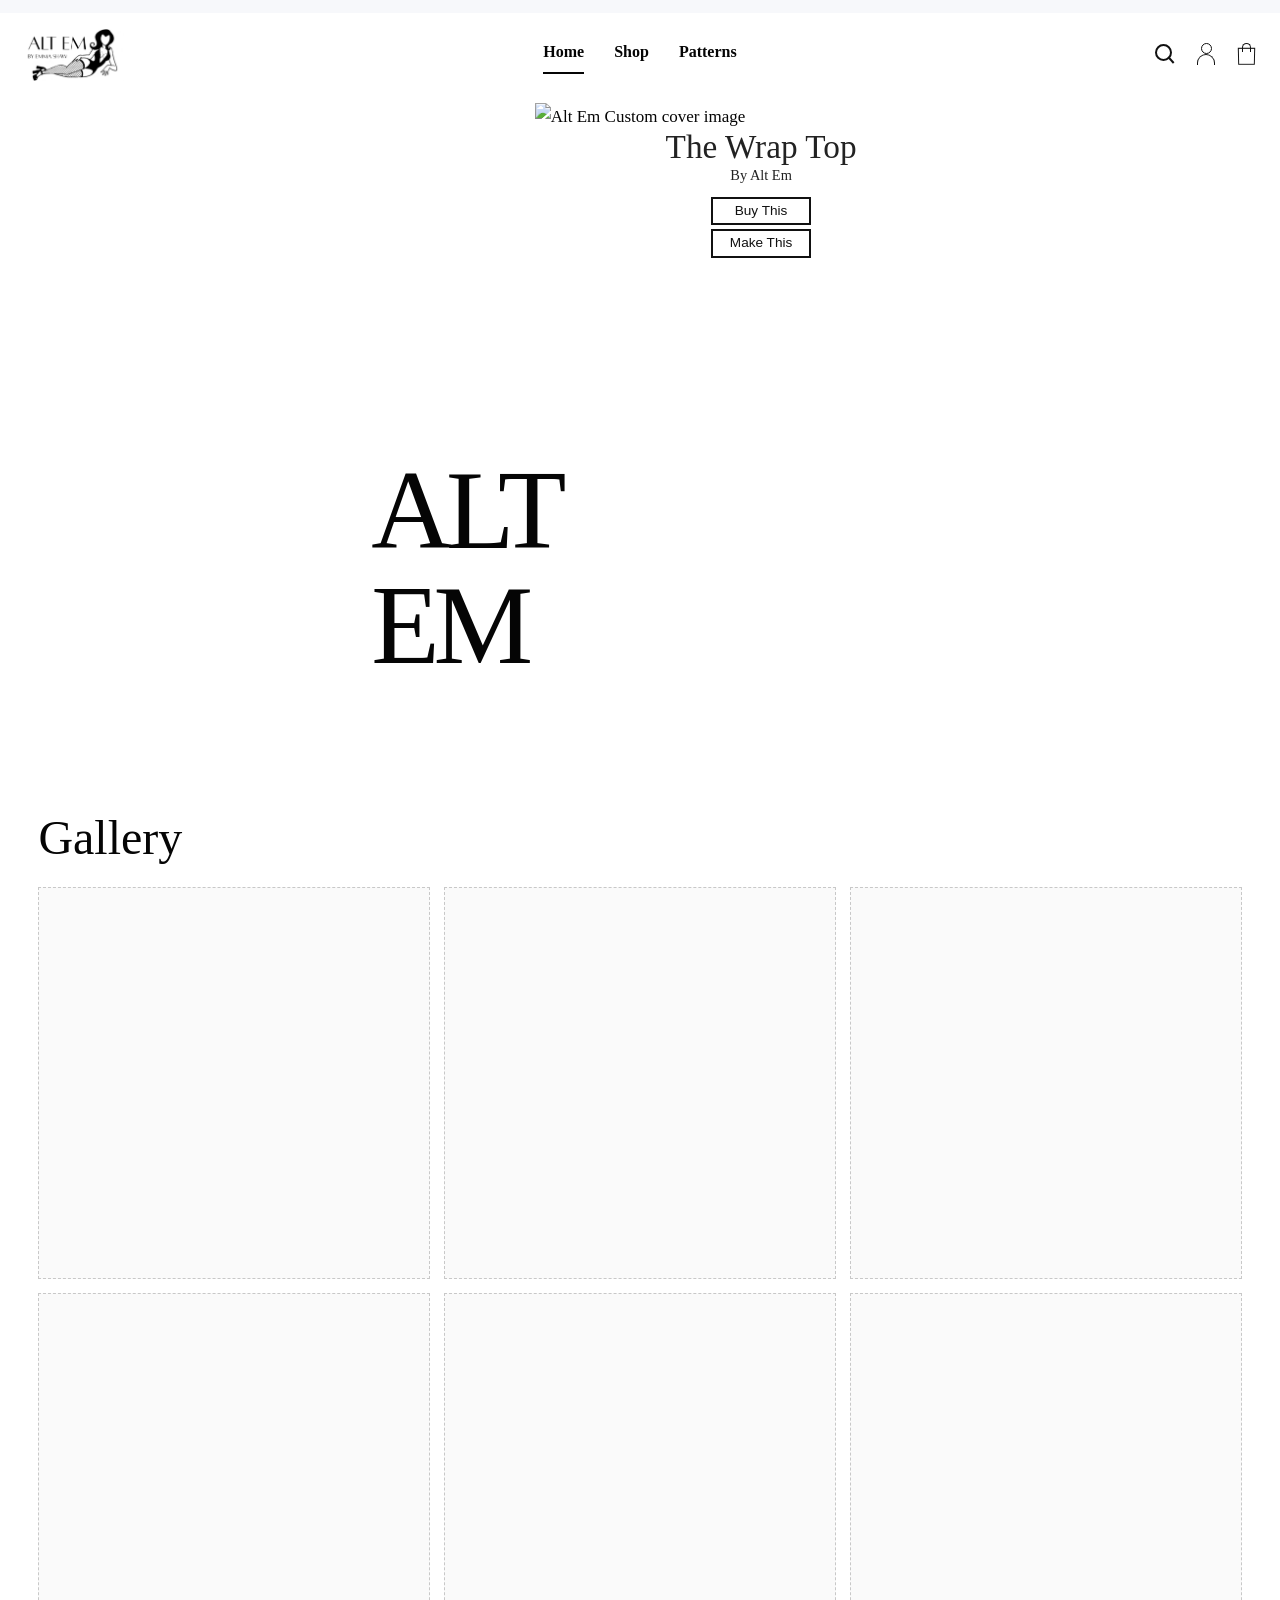
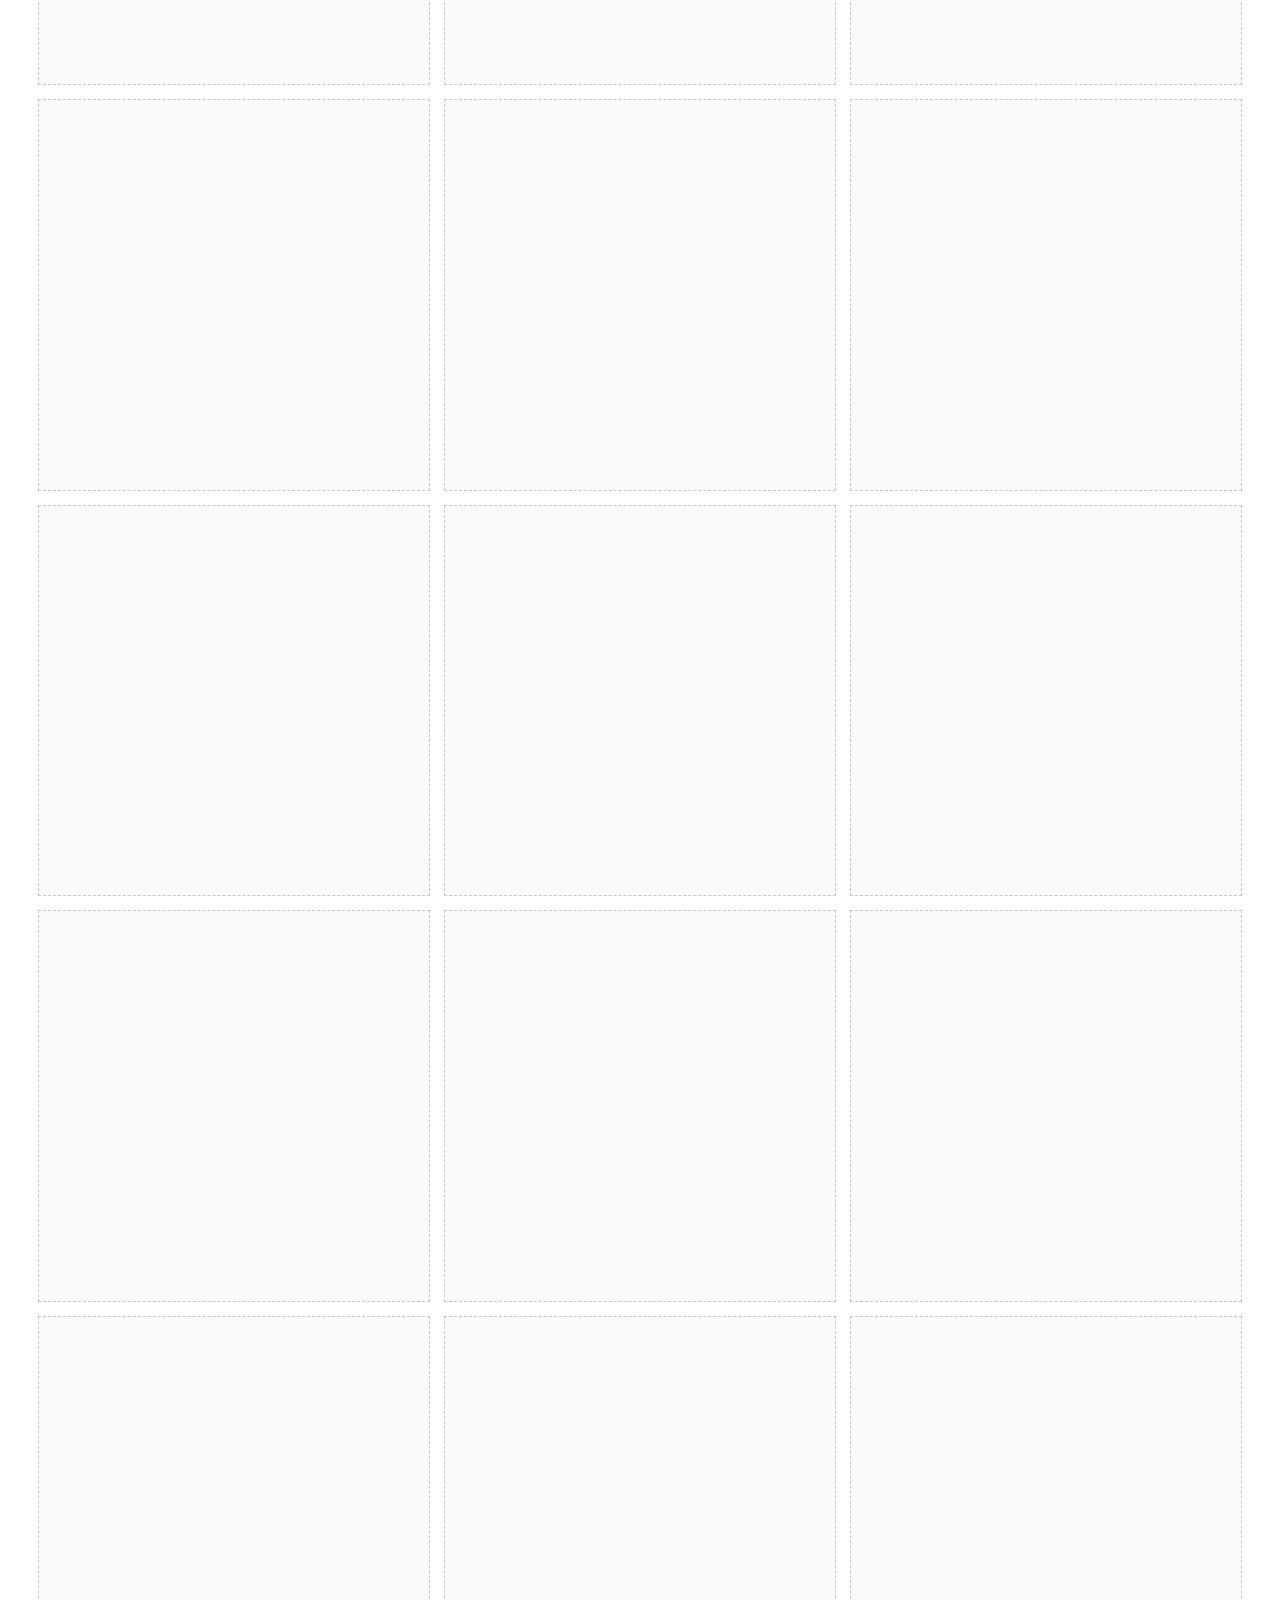
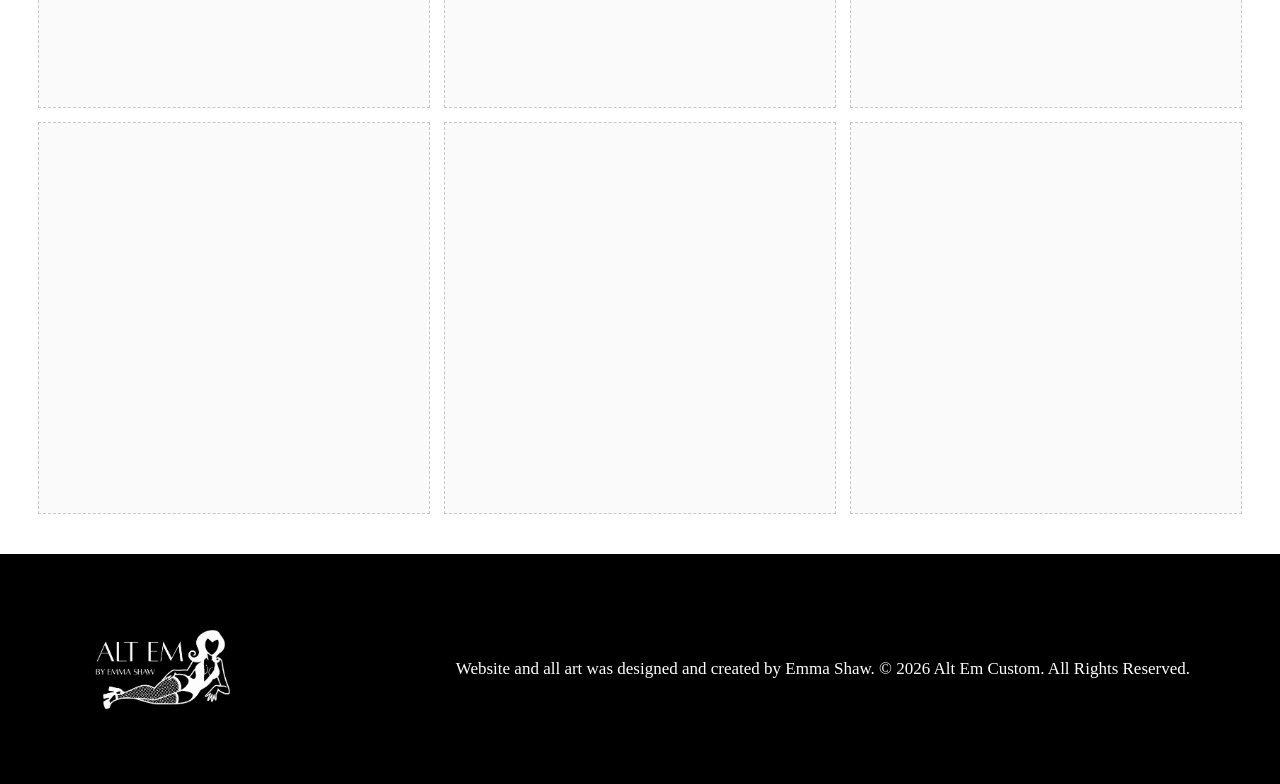
==== index.html @ bafa5376 "Refresh homepage stylesheet cache" ====
<!DOCTYPE html>
<html lang="en">
<head>
    <meta charset="utf-8">
    <meta name="viewport" content="width=device-width, initial-scale=1">
    <meta name="description" content="Alt Em Custom — leather, lace, and everything retro.">
  <link rel="icon" type="image/png" href="/logo.png">
    <link rel="stylesheet" href="styles.css?v=5">
    <title>Alt Em Custom | Home</title>
</head>
<body class="home-page">
<header class="home-header">
    <a class="home-brand" href="index.html" aria-label="Alt Em Custom home">
        <img src="LayLogoTB.jpg" alt="Alt Em Custom logo">
    </a>
    <nav class="home-nav" aria-label="Main navigation">
        <a href="index.html" aria-current="page">Home</a>
        <a href="shop.html">Shop</a>
        <a href="patterns.html">Patterns</a>
    </nav>
    <div class="home-header-icons">
        <span class="header-icon header-search" aria-hidden="true"></span>
        <span class="header-icon header-account" aria-hidden="true"></span>
        <button class="header-icon header-bag cart-open" type="button" data-cart-open aria-label="Open shopping cart">
            <span class="cart-count" data-cart-count hidden>0</span>
        </button>
    </div>
</header>

<main>
    <section class="home-hero" aria-label="Alt Em Custom">
        <h1 class="home-hero-title">ALT<br>EM</h1>
        <div class="home-walker">
            <img src="cover2.png" alt="Alt Em Custom cover image">
        </div>
        <div class="home-feature-callout">
            <h2>The Wrap Top</h2>
            <p>By Alt Em</p>
            <div class="home-feature-actions">
                <a href="shop.html">Buy This</a>
                <a href="patterns.html">Make This</a>
            </div>
        </div>
    </section>

    <div class="home-scroll-mark" aria-hidden="true"><span></span></div>

    <section class="gallery-section" aria-label="Gallery">
        <h2>Gallery</h2>
        <div class="gallery-grid">
            <div class="gallery-slot" aria-label="Gallery image slot 1"></div>
            <div class="gallery-slot" aria-label="Gallery image slot 2"></div>
            <div class="gallery-slot" aria-label="Gallery image slot 3"></div>
            <div class="gallery-slot" aria-label="Gallery image slot 4"></div>
            <div class="gallery-slot" aria-label="Gallery image slot 5"></div>
            <div class="gallery-slot" aria-label="Gallery image slot 6"></div>
            <div class="gallery-slot" aria-label="Gallery image slot 7"></div>
            <div class="gallery-slot" aria-label="Gallery image slot 8"></div>
            <div class="gallery-slot" aria-label="Gallery image slot 9"></div>
            <div class="gallery-slot" aria-label="Gallery image slot 10"></div>
            <div class="gallery-slot" aria-label="Gallery image slot 11"></div>
            <div class="gallery-slot" aria-label="Gallery image slot 12"></div>
            <div class="gallery-slot" aria-label="Gallery image slot 13"></div>
            <div class="gallery-slot" aria-label="Gallery image slot 14"></div>
            <div class="gallery-slot" aria-label="Gallery image slot 15"></div>
            <div class="gallery-slot" aria-label="Gallery image slot 16"></div>
            <div class="gallery-slot" aria-label="Gallery image slot 17"></div>
            <div class="gallery-slot" aria-label="Gallery image slot 18"></div>
            <div class="gallery-slot" aria-label="Gallery image slot 19"></div>
            <div class="gallery-slot" aria-label="Gallery image slot 20"></div>
            <div class="gallery-slot" aria-label="Gallery image slot 21"></div>
        </div>
    </section>
</main>

<footer class="site-footer noir">
    <div class="wrap">
        <img src="LayLogoWhite.png" alt="Alt Em Custom logo">
        <p>Website and all art was designed and created by Emma Shaw. © 2026 Alt Em Custom. All Rights Reserved.</p>
    </div>
</footer>

<div class="cart-overlay" data-cart-overlay hidden></div>
<aside class="cart-drawer" data-cart-drawer hidden role="dialog" aria-modal="true" aria-labelledby="cart-title">
  <div class="cart-drawer-head">
    <h2 id="cart-title">Your bag</h2>
    <button class="cart-close" type="button" data-cart-close aria-label="Close shopping cart">×</button>
  </div>
  <div class="cart-items" data-cart-items><p class="cart-empty">Your bag is empty.</p></div>
  <div class="cart-summary">
    <div class="cart-total-row"><strong>Subtotal</strong><strong data-cart-total>$0.00</strong></div>
    <p>Shipping and any applicable taxes are calculated securely at checkout.</p>
    <button class="btn cart-checkout" type="button" data-checkout disabled>Checkout securely</button>
    <p class="cart-feedback" data-cart-feedback role="status"></p>
  </div>
</aside>
<script src="store.js" defer></script>
</body>
</html>
---- styles.css ----
:root {
    --ink: #000;
    --paper: #fff;
    --smoke: #efefef;
    --ash: #555;
    --script: Georgia, "Times New Roman", serif;
    --body: Georgia, "Times New Roman", serif;
    --dots: radial-gradient(circle, #000 3.5px, transparent 4px);
}

* { box-sizing: border-box; }
html { scroll-behavior: smooth; }
body {
    margin: 0;
    font-family: var(--body);
    font-size: 1.0625rem;
    line-height: 1.6;
    color: var(--ink);
    background: var(--paper);
}
img { max-width: 100%; display: block; }
a { color: inherit; }
:focus-visible { outline: 3px dashed var(--ink); outline-offset: 3px; }
.noir :focus-visible { outline-color: var(--paper); }
.wrap { width: min(1100px, 92%); margin-inline: auto; }

/* Shared site styles */
.site-header { border-bottom: 3px solid var(--ink); background: var(--paper); position: relative; z-index: 5; }
.site-header .wrap { display: flex; flex-wrap: wrap; align-items: center; justify-content: space-between; gap: .5rem 2rem; padding: .35rem 0; }
.brand { display: inline-flex; align-items: center; line-height: 0; }
.brand img { width: 64px; height: 64px; max-height: 64px; object-fit: contain; }
.nav { display: flex; flex-wrap: wrap; gap: .4rem 1.8rem; font-weight: 600; }
.nav a { text-decoration: none; padding-bottom: 2px; border-bottom: 3px solid transparent; }
.nav a:hover, .nav a[aria-current="page"] { border-bottom-color: var(--ink); }
.dots { height: 46px; background-image: var(--dots); background-size: 23px 23px; border-block: 3px solid var(--ink); }
h1, h2 { font-family: var(--script); font-weight: 400; line-height: 1.05; margin: 0 0 .5rem; }
h1 { font-size: clamp(3.2rem, 9vw, 6.2rem); }
h2 { font-size: clamp(2.4rem, 6vw, 3.6rem); }
h3 { font-size: 1.15rem; margin: 0 0 .25rem; }
.eyebrow { text-transform: uppercase; letter-spacing: .18em; font-size: .78rem; font-weight: 700; }
.lede { font-size: 1.2rem; max-width: 38rem; }
.btn { display: inline-block; padding: .75rem 1.5rem; border: 3px solid var(--ink); background: var(--ink); color: var(--paper); font: 700 1rem var(--body); text-decoration: none; cursor: pointer; box-shadow: 5px 5px 0 #aaa; transition: transform .1s, box-shadow .1s; }
.btn:hover { transform: translate(3px, 3px); box-shadow: 2px 2px 0 #aaa; }
.btn.alt { background: var(--paper); color: var(--ink); box-shadow: 5px 5px 0 var(--ink); }
.actions { display: flex; flex-wrap: wrap; gap: 1rem 1.4rem; margin-top: 1.5rem; }

/* Other-page hero */
.hero { overflow: hidden; }
.hero > .wrap { width: min(1380px, 96%); display: grid; grid-template-columns: .82fr 1.18fr; gap: clamp(2rem, 4vw, 4.5rem); align-items: center; min-height: 420px; padding: .75rem 0 1.25rem; }
.hero-copy { max-width: 520px; opacity: 0; visibility: hidden; animation: hero-copy-reveal .75s ease-out 3.15s both; }
.hero h1 { font-size: clamp(2.7rem, 4.2vw, 3.9rem); line-height: 1.08; }
.hero .lede { font-size: 1.08rem; max-width: 30rem; margin: .8rem 0 0; }
.flight-scene { position: relative; min-width: 0; isolation: isolate; }
.hero .hero-plane { display: block; position: relative; z-index: 2; width: 100%; max-width: 900px; max-height: 570px; height: auto; object-fit: contain; margin-inline: auto; transform: translateX(calc(-110vw - 100%)) translateY(-28px) rotate(-6deg); animation: bomber-flight-and-landing 2.9s cubic-bezier(.2,.78,.24,1) .15s both; will-change: transform; }
.cloud { position: absolute; z-index: 3; width: clamp(72px,13vw,150px); fill: var(--paper); stroke: var(--ink); stroke-width: 4; stroke-linecap: round; stroke-linejoin: round; opacity: 1; animation: cloud-fly-away 2.9s ease-in .15s both; will-change: transform,opacity; }
.cloud-one { top: 12%; left: 5%; animation-delay: .1s; }
.cloud-two { top: 53%; right: 0; animation-delay: .25s; }
@keyframes bomber-flight-and-landing {
    0% { transform: translateX(calc(-110vw - 100%)) translateY(-28px) rotate(-6deg); }
    68% { transform: translateX(14px) translateY(5px) rotate(1.2deg); }
    86% { transform: translateX(-7px) translateY(-2px) rotate(-.5deg); }
    100% { transform: translateX(0) translateY(0) rotate(0); }
}
@keyframes cloud-fly-away {
    0%,42% { opacity: 1; transform: translate(0,0); }
    72% { opacity: .9; transform: translate(42px,-16px); }
    100% { opacity: 0; transform: translate(160px,-75px); }
}
@keyframes hero-copy-reveal {
    0% { opacity: 0; visibility: hidden; transform: translateY(18px); }
    1% { visibility: visible; }
    100% { opacity: 1; visibility: visible; transform: translateY(0); }
}
section { padding: 3.5rem 0; }
.section-head { margin-bottom: 2rem; }
.section-head p { margin: 0; color: var(--ash); }
.feature-grid, .grid { display: grid; grid-template-columns: repeat(auto-fit,minmax(250px,1fr)); gap: 2.2rem; }
.feature-card, .card { border: 3px solid var(--ink); background: var(--paper); box-shadow: 7px 7px 0 var(--ink); padding: 1.5rem; text-decoration: none; }
.feature-card { min-height: 200px; }
.feature-card h3 { font: 2.5rem var(--script); margin: .5rem 0; }
.feature-card p, .card p, .portfolio-feature p, .portfolio-note p { color: var(--ash); }
.page-intro { padding: 3.5rem 0 2.5rem; }
.product-placeholder { aspect-ratio: 3/4; display: grid; place-items: center; background: radial-gradient(circle,#000 3px,transparent 3.5px) 0 0/24px 24px,#f7f7f7; font: 2rem var(--script); border-bottom: 3px solid var(--ink); }
.card { padding: 0; display: flex; flex-direction: column; }
.card-body { padding: 1rem; display: flex; flex-direction: column; gap: .5rem; flex: 1; }
.price { font-weight: 700; font-size: 1.2rem; }
.coming-soon { font-size: .85rem; text-transform: uppercase; letter-spacing: .12em; font-weight: 700; }
.portfolio-feature { display: grid; grid-template-columns: 1fr 1fr; gap: 3rem; align-items: center; }
.portfolio-feature img { width: 100%; max-height: 440px; object-fit: contain; border: 3px solid; padding: 1rem; }
.portfolio-note { text-align: center; margin: 4rem auto 0; padding: 2rem; border: 3px solid; max-width: 760px; }
.noir { background: var(--ink); color: var(--paper); }
.cta { text-align: center; }
.site-footer { padding: 2.5rem 0; border: 0; border-top: 0; }
.site-footer .wrap { display: flex; flex-wrap: wrap; align-items: center; justify-content: space-between; gap: 1.5rem; }
.site-footer img { width: 150px; height: 150px; object-fit: contain; background: transparent; border: 0; }

/* Homepage and shared navigation */
.home-page { background: #f7f8fb; color: #050505; font-family: Georgia,"Times New Roman",serif; overflow-x: hidden; }
.home-header { position: absolute; z-index: 10; top: 13px; left: 0; right: 0; min-height: 74px; padding: 12px 24px; display: grid; grid-template-columns: 1fr auto 1fr; align-items: center; background: #fff; border: 0; }
.home-brand { display: inline-flex; align-items: center; justify-self: start; line-height: 0; }
.home-brand img { width: 100px; height: 58px; object-fit: contain; }
.home-nav { display: flex; align-items: center; justify-content: center; gap: 30px; font-family: var(--body); font-size: 1rem; font-weight: 600; }
.home-nav a { color: #050505; text-decoration: none; padding: 5px 0 7px; border-bottom: 2px solid transparent; }
.home-nav a:hover, .home-nav a[aria-current="page"] { border-bottom-color: #050505; }
.home-header-icons { justify-self: end; display: flex; align-items: center; gap: 22px; }
.header-icon { position: relative; display: block; width: 19px; height: 22px; }
.header-search::before { content: ""; position: absolute; width: 13px; height: 13px; border: 2px solid #111; border-radius: 50%; top: 1px; left: 0; }
.header-search::after { content: ""; position: absolute; width: 8px; height: 2px; background: #111; transform: rotate(48deg); top: 16px; left: 12px; }
.header-account::before { content: ""; position: absolute; width: 9px; height: 9px; border: 1.8px solid #111; border-radius: 50%; top: 0; left: 5px; }
.header-account::after { content: ""; position: absolute; width: 16px; height: 10px; border: 1.8px solid #111; border-bottom: 0; border-radius: 10px 10px 0 0; bottom: 0; left: 1px; }
.header-bag::before { content: ""; position: absolute; width: 15px; height: 15px; border: 1.8px solid #111; bottom: 0; left: 1px; transform: perspective(30px) rotateX(-5deg); }
.header-bag::after { content: ""; position: absolute; width: 7px; height: 8px; border: 1.8px solid #111; border-bottom: 0; border-radius: 7px 7px 0 0; top: 0; left: 5px; }

.inner-page .home-header { position: relative; top: auto; left: auto; right: auto; margin: 13px 18px 0; border: 0; }
.home-hero { position: relative; width: 100%; min-height: min(760px,calc(100vh - 20px)); margin: 13px 0 0; overflow: hidden; background: #fff; border: 0; display: flex; align-items: flex-end; }
.home-hero-title { position: absolute; z-index: 2; left: 29%; bottom: 12%; margin: 0; font-family: Georgia,"Times New Roman",serif; font-size: clamp(4.5rem,10vw,7rem); font-weight: 400; line-height: 1.02; letter-spacing: -.055em; }
.home-walker { position: absolute; inset: 76px 0 0; display: flex; justify-content: center; align-items: flex-end; pointer-events: none; }
.home-walker img { display: block; width: auto; height: 98%; max-width: 58%; max-height: 700px; object-fit: contain; object-position: center bottom; }
.home-scroll-mark { display: none; }

.featured-product { position: relative; width: 100%; min-height: 82vh; margin: 0 0 28px; padding: 12px 10px 24px; overflow: hidden; background: #fff; border: 0; }
.featured-product h2 { position: relative; z-index: 2; margin: 0; font-family: Georgia,"Times New Roman",serif; font-size: 1.55rem; font-style: italic; font-weight: 400; line-height: 1.3; }
.coat-stage { position: relative; width: min(1100px,94%); height: clamp(520px,68vh,720px); margin: -2px auto 0; }
.featured-coat { position: absolute; top: 0; left: 50%; height: 100%; width: 58%; transform: translateX(-50%); object-fit: contain; object-position: center top; }
.coat-callout { position: absolute; display: flex; align-items: center; gap: 9px; z-index: 2; font-size: .95rem; white-space: nowrap; }
.coat-callout i { display: block; height: 3px; width: 55px; background: #050505; }
.callout-fur { top: 14%; left: 27%; }
.callout-wool { top: 41%; right: 18%; }
.callout-handmade { top: 72%; left: 27%; }
.coat-actions { position: absolute; right: 20%; bottom: 20%; display: flex; flex-direction: column; gap: 7px; }
.coat-actions a { min-width: 114px; padding: 5px 13px; border: 1px solid #111; color: #111; background: #fff; text-align: center; text-decoration: none; font-size: 1rem; }
.coat-actions a:hover { color: #fff; background: #111; }
.home-page .site-footer img { object-fit: contain; }

@media (max-width: 760px) {
    .hero > .wrap { width: min(760px,92%); grid-template-columns: 1fr; min-height: 0; gap: 1rem; padding: 1.75rem 0 2.25rem; }
    .flight-scene { grid-column: 1; grid-row: 1; min-height: 280px; }
    .hero .hero-plane { max-width: 560px; max-height: 410px; }
    .hero-copy { grid-column: 1; grid-row: 2; max-width: 560px; margin-inline: auto; text-align: center; }
    .hero .actions { justify-content: center; }
    .cloud-one { top: 4%; left: 0; }
    .cloud-two { top: 55%; right: 0; }
    .portfolio-feature { grid-template-columns: 1fr; }
    .nav { gap: 1rem; }
    .site-header .wrap { gap: .8rem; }
    section { padding: 2.5rem 0; }
}
@media (max-width: 700px) {
    .home-header { left: 8px; right: 8px; top: 8px; padding: 8px 10px; grid-template-columns: auto 1fr; gap: 10px; }
    .home-brand img { width: 72px; height: 48px; }
    .home-nav { justify-content: flex-end; gap: 13px; font-size: .85rem; }
    .home-header-icons { display: none; }
    .home-hero { width: calc(100% - 16px); min-height: 650px; margin: 8px 8px 0; }
    .home-hero-title { left: 16%; bottom: 9%; font-size: clamp(4rem,17vw,6rem); }
    .home-walker { inset: 82px 0 0; justify-content: flex-end; }
    .home-walker img { height: 86%; max-width: 82%; }
    .featured-product { width: calc(100% - 16px); min-height: 520px; margin: 0 8px 18px; }
    .coat-stage { width: 100%; height: 440px; margin-top: 12px; }
    .featured-coat { width: 62%; height: 78%; top: 8%; }
    .coat-callout { gap: 5px; font-size: .72rem; }
    .coat-callout i { width: 22px; }
    .callout-fur { left: 20%; top: 13%; }
    .callout-wool { right: 20%; top: 43%; }
    .callout-handmade { left: 20%; top: 72%; }
    .coat-actions { right: 2%; bottom: 5%; }
}
@media (prefers-reduced-motion: reduce) {
    .btn { transition: none; }
    html, .home-page { scroll-behavior: auto; }
}


/* Shopping cart and checkout */
[hidden] { display: none !important; }
.header-bag { border: 0; padding: 0; margin: 0; background: transparent; cursor: pointer; }
.header-bag:focus-visible { outline: 2px dashed #111; outline-offset: 5px; }
.cart-count { position: absolute; top: -8px; right: -12px; min-width: 17px; height: 17px; padding: 0 4px; display: grid; place-items: center; border-radius: 999px; background: #111; color: #fff; font: 700 10px Arial,sans-serif; line-height: 1; }
.store-notice { margin: 0 0 1.5rem; padding: .9rem 1rem; border: 1px solid #c9c9c9; background: #f7f7f7; font-size: .95rem; }
.store-card .card-body { align-items: flex-start; }
.store-kind { margin: 0; text-transform: uppercase; font-size: .72rem; letter-spacing: .14em; font-weight: 700; }
.store-card .store-coming { display: block; margin-top: .25rem; }
.store-card .store-add { margin-top: .4rem; }
.store-card .store-add:disabled { opacity: .55; cursor: not-allowed; box-shadow: none; transform: none; }
.store-price-pending { color: #666; font-size: 1rem; }
.store-empty { grid-column: 1 / -1; padding: 2rem; border: 1px dashed #999; text-align: center; }
.cart-overlay { position: fixed; inset: 0; z-index: 1000; background: rgba(0,0,0,.45); }
.cart-drawer { position: fixed; z-index: 1001; top: 0; right: 0; width: min(460px,100vw); height: 100vh; height: 100dvh; overflow-y: auto; padding: 1.4rem; background: #fff; color: #111; box-shadow: -8px 0 28px rgba(0,0,0,.2); }
.cart-drawer-head { display: flex; align-items: center; justify-content: space-between; gap: 1rem; padding-bottom: .8rem; border-bottom: 1px solid #ddd; }
.cart-drawer-head h2 { margin: 0; font: 700 1.6rem Georgia,"Times New Roman",serif; }
.cart-close { width: 38px; height: 38px; border: 1px solid #111; background: #fff; color: #111; font: 30px/1 Georgia,serif; cursor: pointer; }
.cart-items { padding: 1rem 0; }
.cart-empty { color: #666; }
.cart-item { display: flex; align-items: center; justify-content: space-between; gap: 1rem; padding: 1rem 0; border-bottom: 1px solid #e2e2e2; }
.cart-item-copy { display: grid; gap: .25rem; }
.cart-item-copy span { color: #555; font-size: .9rem; }
.cart-item-controls { display: grid; justify-items: end; gap: .35rem; }
.cart-item-controls input { width: 64px; padding: .4rem; border: 1px solid #999; font: inherit; }
.cart-remove { border: 0; padding: 0; background: none; color: #555; text-decoration: underline; cursor: pointer; font: .85rem var(--body); }
.cart-summary { border-top: 2px solid #111; padding-top: 1rem; }
.cart-total-row { display: flex; justify-content: space-between; gap: 1rem; font-size: 1.1rem; }
.cart-summary > p { color: #666; font-size: .85rem; }
.cart-checkout { width: 100%; box-shadow: none; }
.cart-checkout:disabled { opacity: .45; cursor: not-allowed; }
.cart-feedback { min-height: 1.5em; font-size: .9rem; }
.cart-feedback.is-error { color: #a40000; }
.cart-is-open { overflow: hidden; }
.visually-hidden { position: absolute; width: 1px; height: 1px; padding: 0; margin: -1px; overflow: hidden; clip: rect(0,0,0,0); white-space: nowrap; border: 0; }
.success-page .success-wrap { width: min(760px,92%); margin: 3rem auto; }
.success-page .success-wrap h1 { font-family: Georgia,"Times New Roman",serif; font-size: clamp(2.4rem,6vw,4rem); }
.order-receipt { margin: 1.5rem 0; padding: 1rem; background: #f4f4f4; }
.order-line { display: flex; flex-wrap: wrap; justify-content: space-between; align-items: center; gap: .75rem; padding: .9rem 0; border-bottom: 1px solid #ddd; }
.order-line .btn { font-size: .9rem; padding: .5rem .8rem; }

/* Featured sewing pattern */
.featured-pattern { padding: 3.5rem 0 4.5rem; }
.featured-pattern-layout { display: grid; grid-template-columns: minmax(0,1fr) minmax(0,1fr); gap: clamp(2rem,5vw,4rem); align-items: center; }
.featured-pattern-image { display: block; padding: 1rem; border: 3px solid var(--ink); }
.featured-pattern-image img { width: 100%; height: auto; }
.featured-pattern-copy .eyebrow { margin: 0 0 .8rem; }
.featured-pattern-copy h2 { margin: 0 0 1.5rem; font-family: var(--body); font-size: clamp(2rem,4vw,3.2rem); font-weight: 700; line-height: 1.12; }
.featured-pattern-copy h3 { margin: 1.2rem 0 .5rem; font-family: var(--body); font-size: 1rem; font-weight: 400; color: var(--ash); }
.featured-pattern-copy ul { margin: .5rem 0 1rem; padding-left: 1.5rem; }
.featured-pattern-copy li { margin: .18rem 0; }
.featured-pattern-button { margin-top: .7rem; }
@media (max-width: 760px) {
  .featured-pattern-layout { grid-template-columns: 1fr; gap: 2rem; }
  .featured-pattern-image { max-width: 560px; margin-inline: auto; }
}

.page-intro .lede p { margin: 0 0 1rem; }
.page-intro .lede p:last-child { margin-bottom: 0; }


/* Patterns page intro: text on the left, illustration on the right */
.page-intro-layout {
    display: grid;
    grid-template-columns: minmax(0, 1.2fr) minmax(280px, .8fr);
    align-items: center;
    gap: clamp(2rem, 5vw, 5rem);
}
.page-intro-copy { min-width: 0; }
.page-intro-art {
    display: flex;
    align-items: center;
    justify-content: center;
    min-width: 0;
}
.page-intro-art img {
    display: block;
    width: 100%;
    max-width: 320px;
    max-height: 360px;
    height: auto;
    object-fit: contain;
}
@media (max-width: 760px) {
    .page-intro-layout { grid-template-columns: 1fr; gap: 1.5rem; }
    .page-intro-art img { max-width: 300px; max-height: 340px; }
}


/* Homepage featured Wrap Top callout */
.home-feature-callout {
    position: absolute;
    z-index: 3;
    top: 15%;
    left: 52%;
    width: max-content;
    max-width: 42%;
    text-align: center;
    color: #222;
}
.home-feature-callout h2 {
    margin: 0;
    font-family: Georgia, "Times New Roman", serif;
    font-size: clamp(1.6rem, 2.6vw, 2.4rem);
    font-weight: 400;
    line-height: 1.2;
}
.home-feature-callout p {
    margin: 0 0 .8rem;
    font: .9rem Georgia, "Times New Roman", serif;
}
.home-feature-actions {
    display: flex;
    flex-direction: column;
    align-items: stretch;
    gap: 4px;
    width: 100px;
    margin: 0 auto;
}
.home-feature-actions a {
    display: block;
    padding: 2px 8px;
    border: 2px solid #111;
    background: #fff;
    color: #111;
    text-decoration: none;
    font: .85rem Arial, Helvetica, sans-serif;
    line-height: 1.5;
}
.home-feature-actions a:hover {
    background: #111;
    color: #fff;
}
@media (max-width: 700px) {
    .home-feature-callout {
        top: 12%;
        left: auto;
        right: 4%;
        max-width: 48%;
    }
    .home-feature-callout h2 {
        font-size: clamp(1.15rem, 5vw, 1.6rem);
    }
    .home-feature-callout p {
        font-size: .78rem;
        margin-bottom: .5rem;
    }
    .home-feature-actions { width: 88px; }
    .home-feature-actions a { font-size: .75rem; }
}


/* Homepage gallery: 3 columns by 7 rows of empty image slots */
.gallery-section {
    width: 100%;
    margin: 0;
    padding: 2.5rem 3%;
    background: #fff;
}
.gallery-section > h2 {
    margin: 0 0 1.5rem;
    font-family: Georgia, "Times New Roman", serif;
    font-size: clamp(2rem, 4vw, 3rem);
    font-weight: 400;
}
.gallery-grid {
    display: grid;
    grid-template-columns: repeat(3, minmax(0, 1fr));
    grid-template-rows: repeat(7, minmax(180px, auto));
    gap: 14px;
}
.gallery-slot {
    min-width: 0;
    min-height: 180px;
    aspect-ratio: 1 / 1;
    border: 1px dashed #c8c8c8;
    background: #fafafa;
}
@media (max-width: 700px) {
    .gallery-section { padding: 2rem 8px; }
    .gallery-grid {
        grid-template-columns: repeat(2, minmax(0, 1fr));
        grid-template-rows: auto;
        gap: 9px;
    }
    .gallery-slot { min-height: 130px; }
}
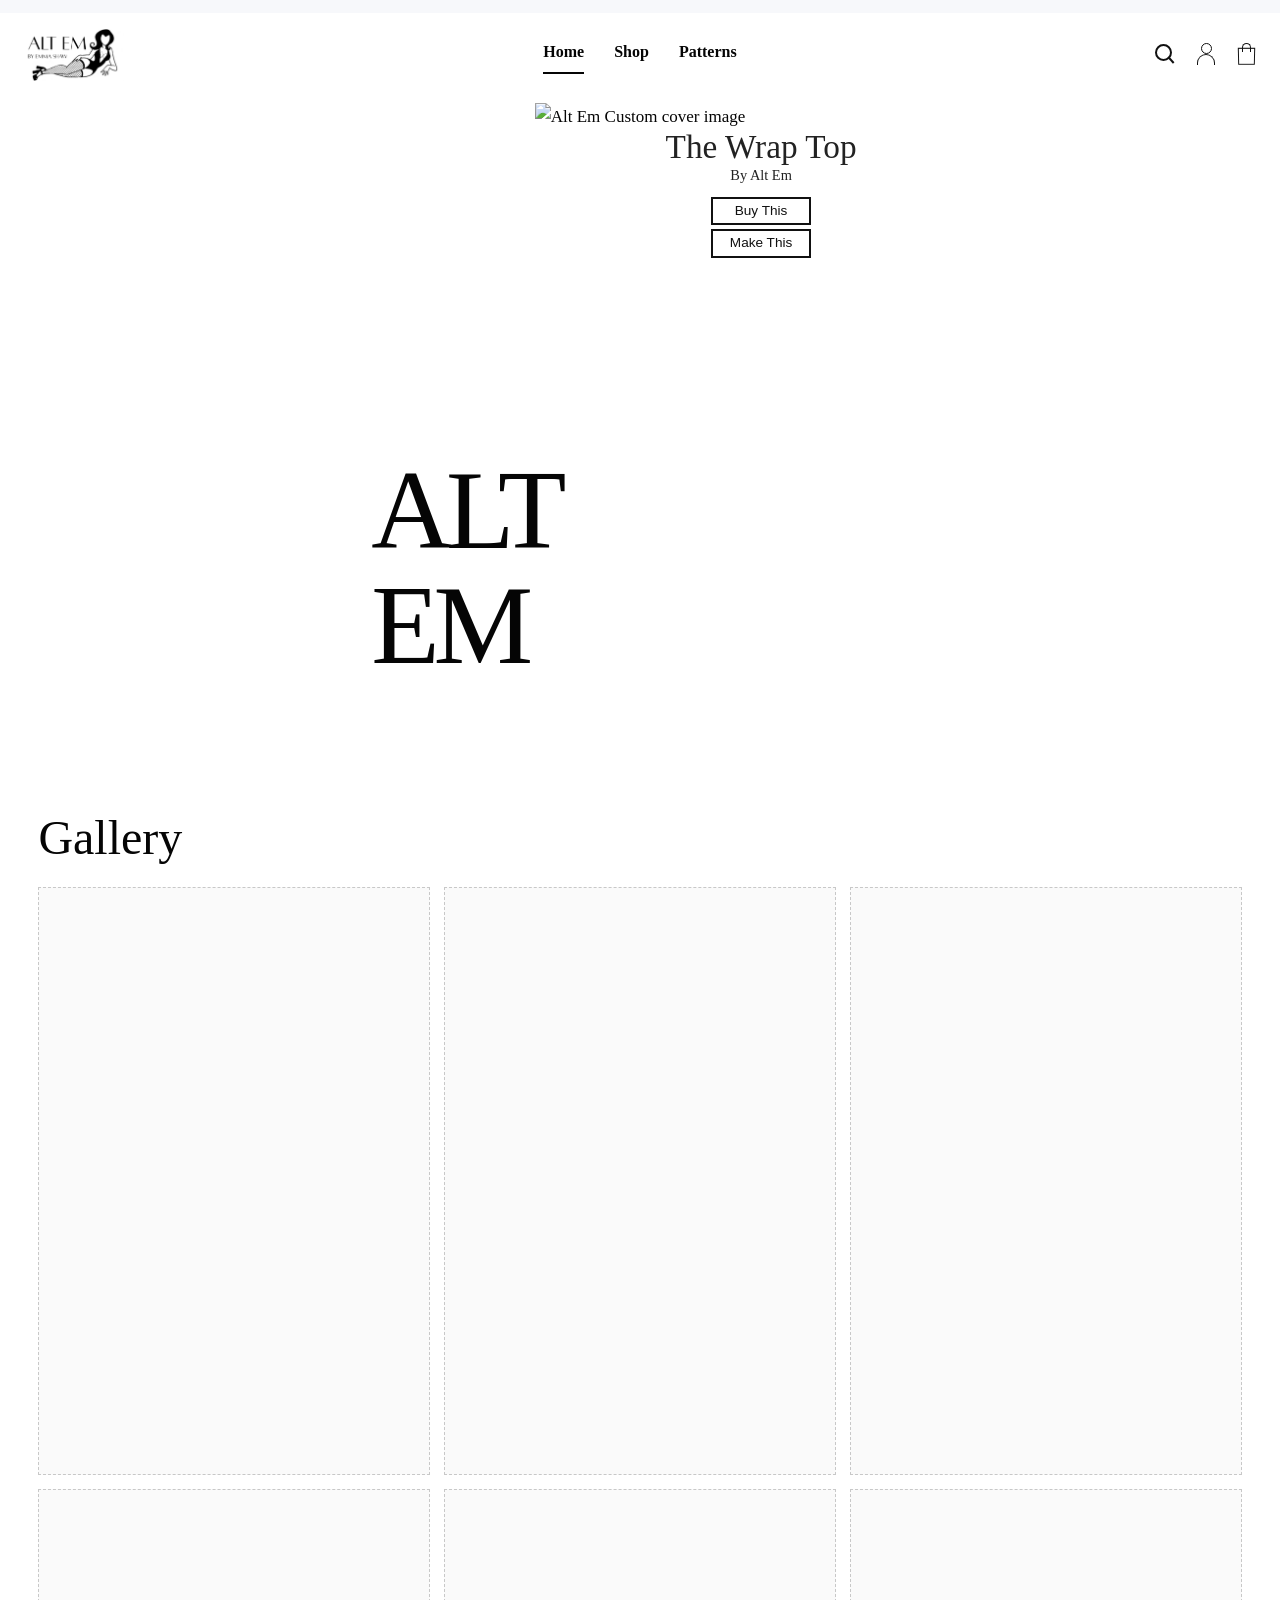
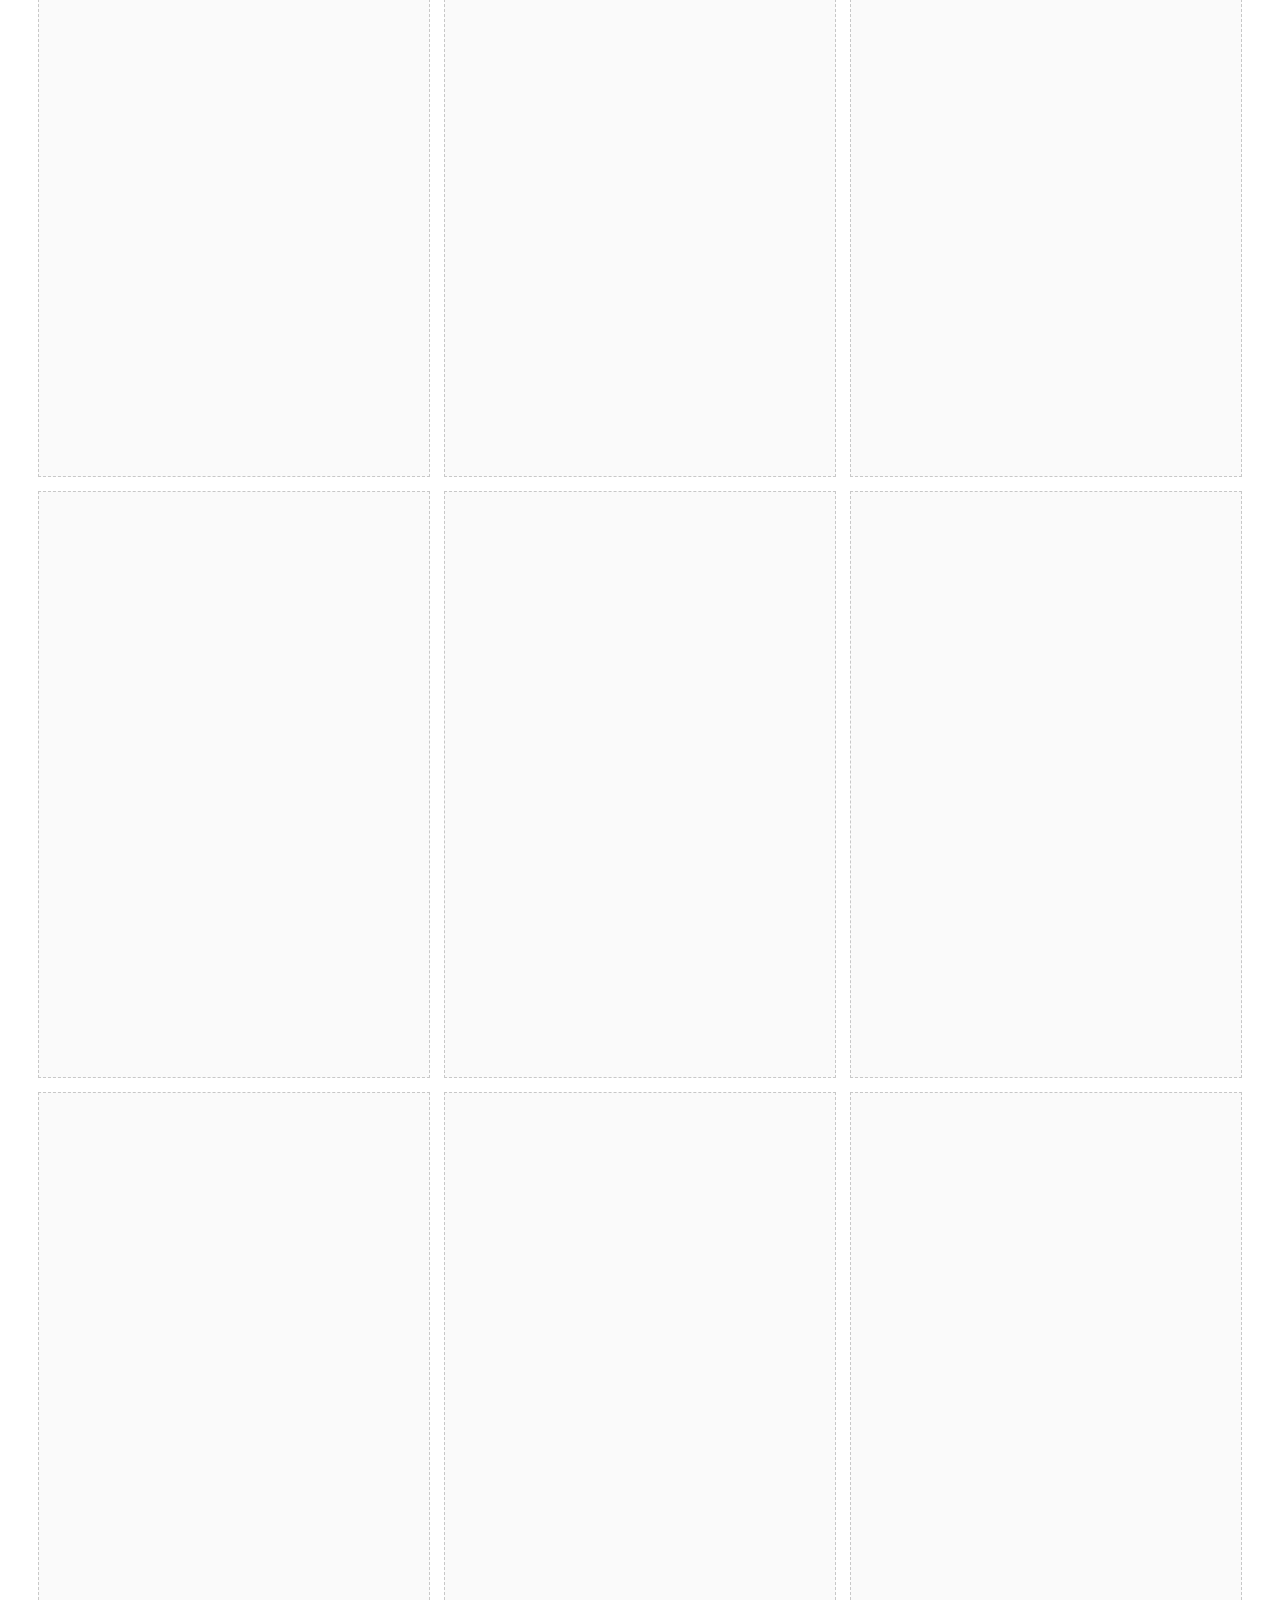
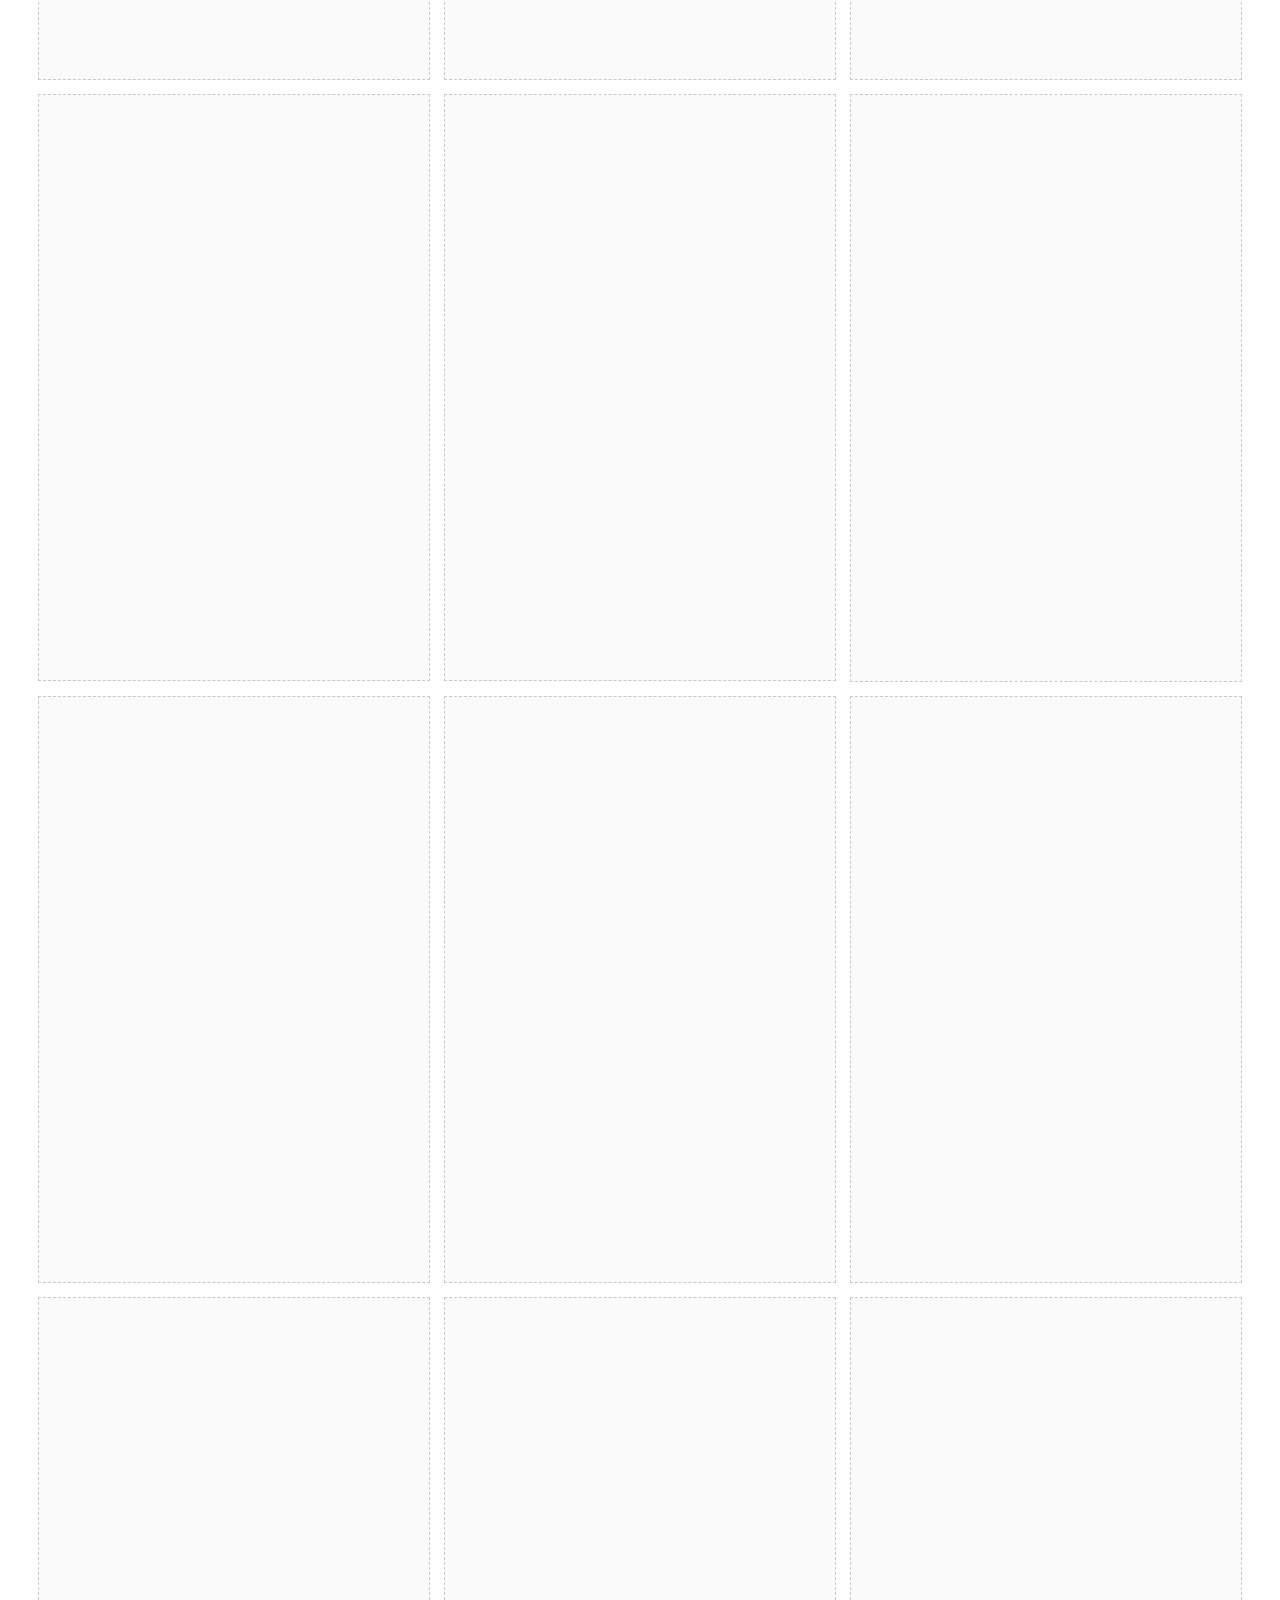
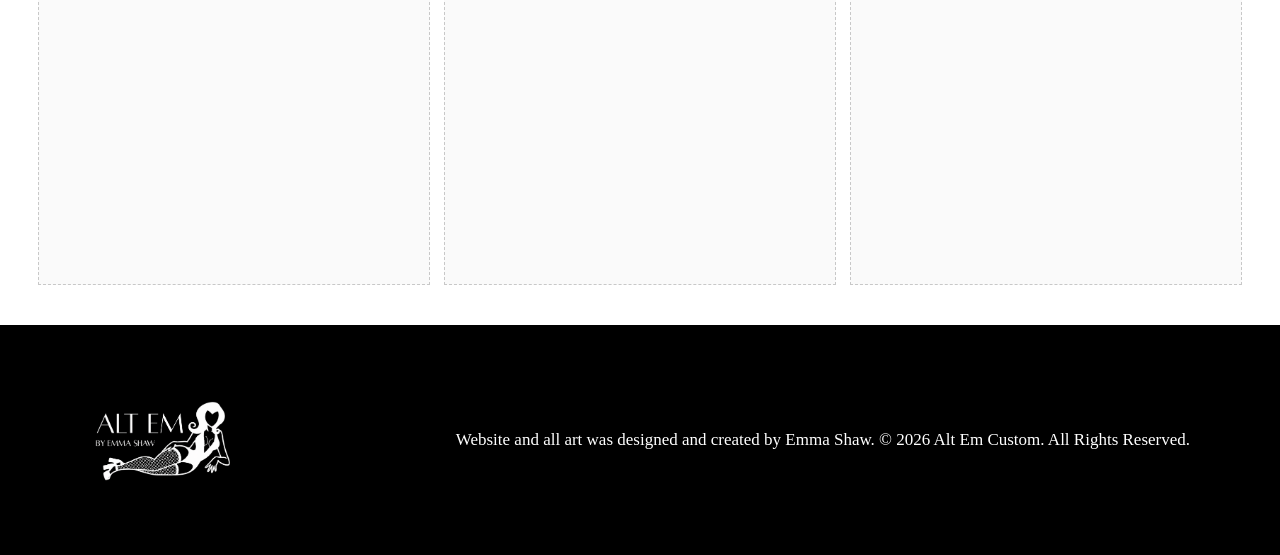
==== commit d5835911: "Refresh gallery image sizing stylesheet" ====
--- a/index.html
+++ b/index.html
@@ -5,7 +5,7 @@
     <meta name="viewport" content="width=device-width, initial-scale=1">
     <meta name="description" content="Alt Em Custom — leather, lace, and everything retro.">
   <link rel="icon" type="image/png" href="/logo.png">
-    <link rel="stylesheet" href="styles.css?v=5">
+    <link rel="stylesheet" href="styles.css?v=6">
     <title>Alt Em Custom | Home</title>
 </head>
 <body class="home-page">
--- a/styles.css
+++ b/styles.css
@@ -340,13 +340,12 @@
 .gallery-grid {
     display: grid;
     grid-template-columns: repeat(3, minmax(0, 1fr));
-    grid-template-rows: repeat(7, minmax(180px, auto));
     gap: 14px;
 }
 .gallery-slot {
     min-width: 0;
-    min-height: 180px;
-    aspect-ratio: 1 / 1;
+    min-height: 0;
+    aspect-ratio: 2 / 3;
     border: 1px dashed #c8c8c8;
     background: #fafafa;
 }
@@ -357,5 +356,5 @@
         grid-template-rows: auto;
         gap: 9px;
     }
-    .gallery-slot { min-height: 130px; }
-}
+    .gallery-slot { min-height: 0; }
+}
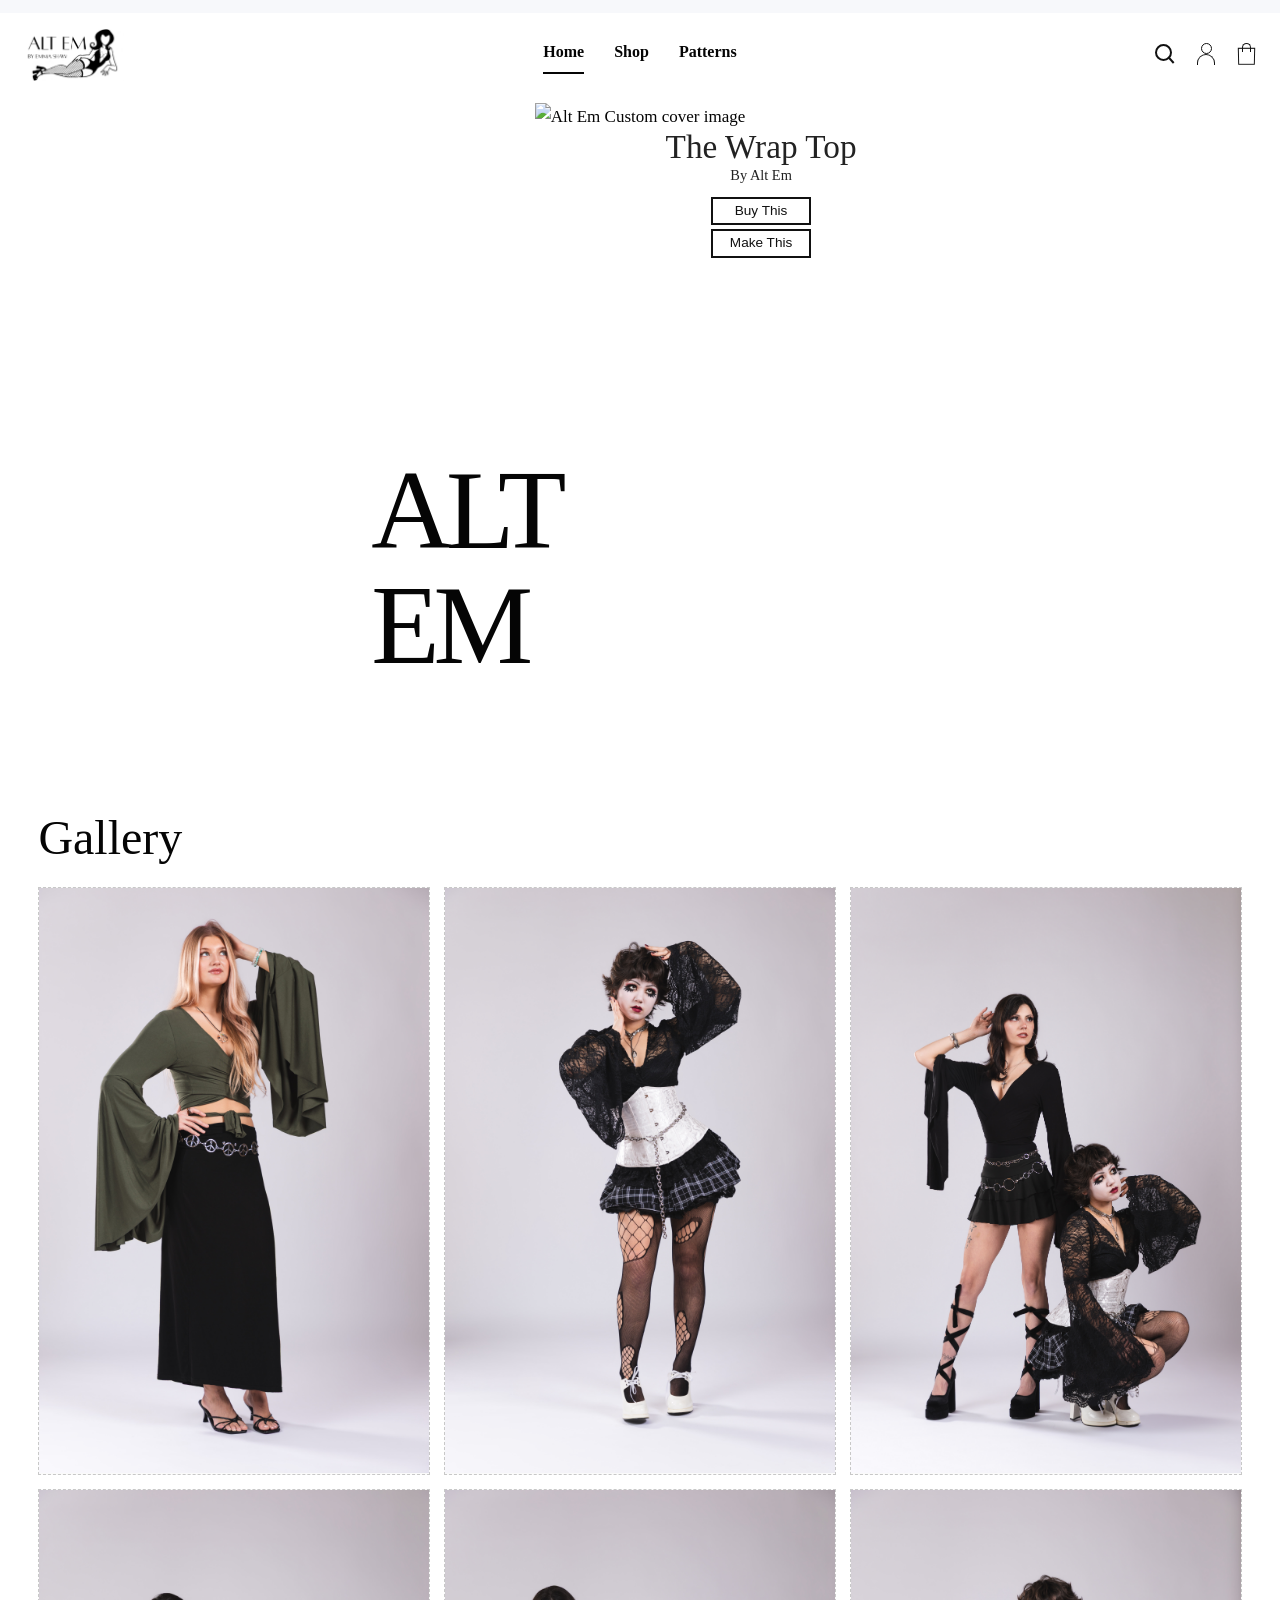
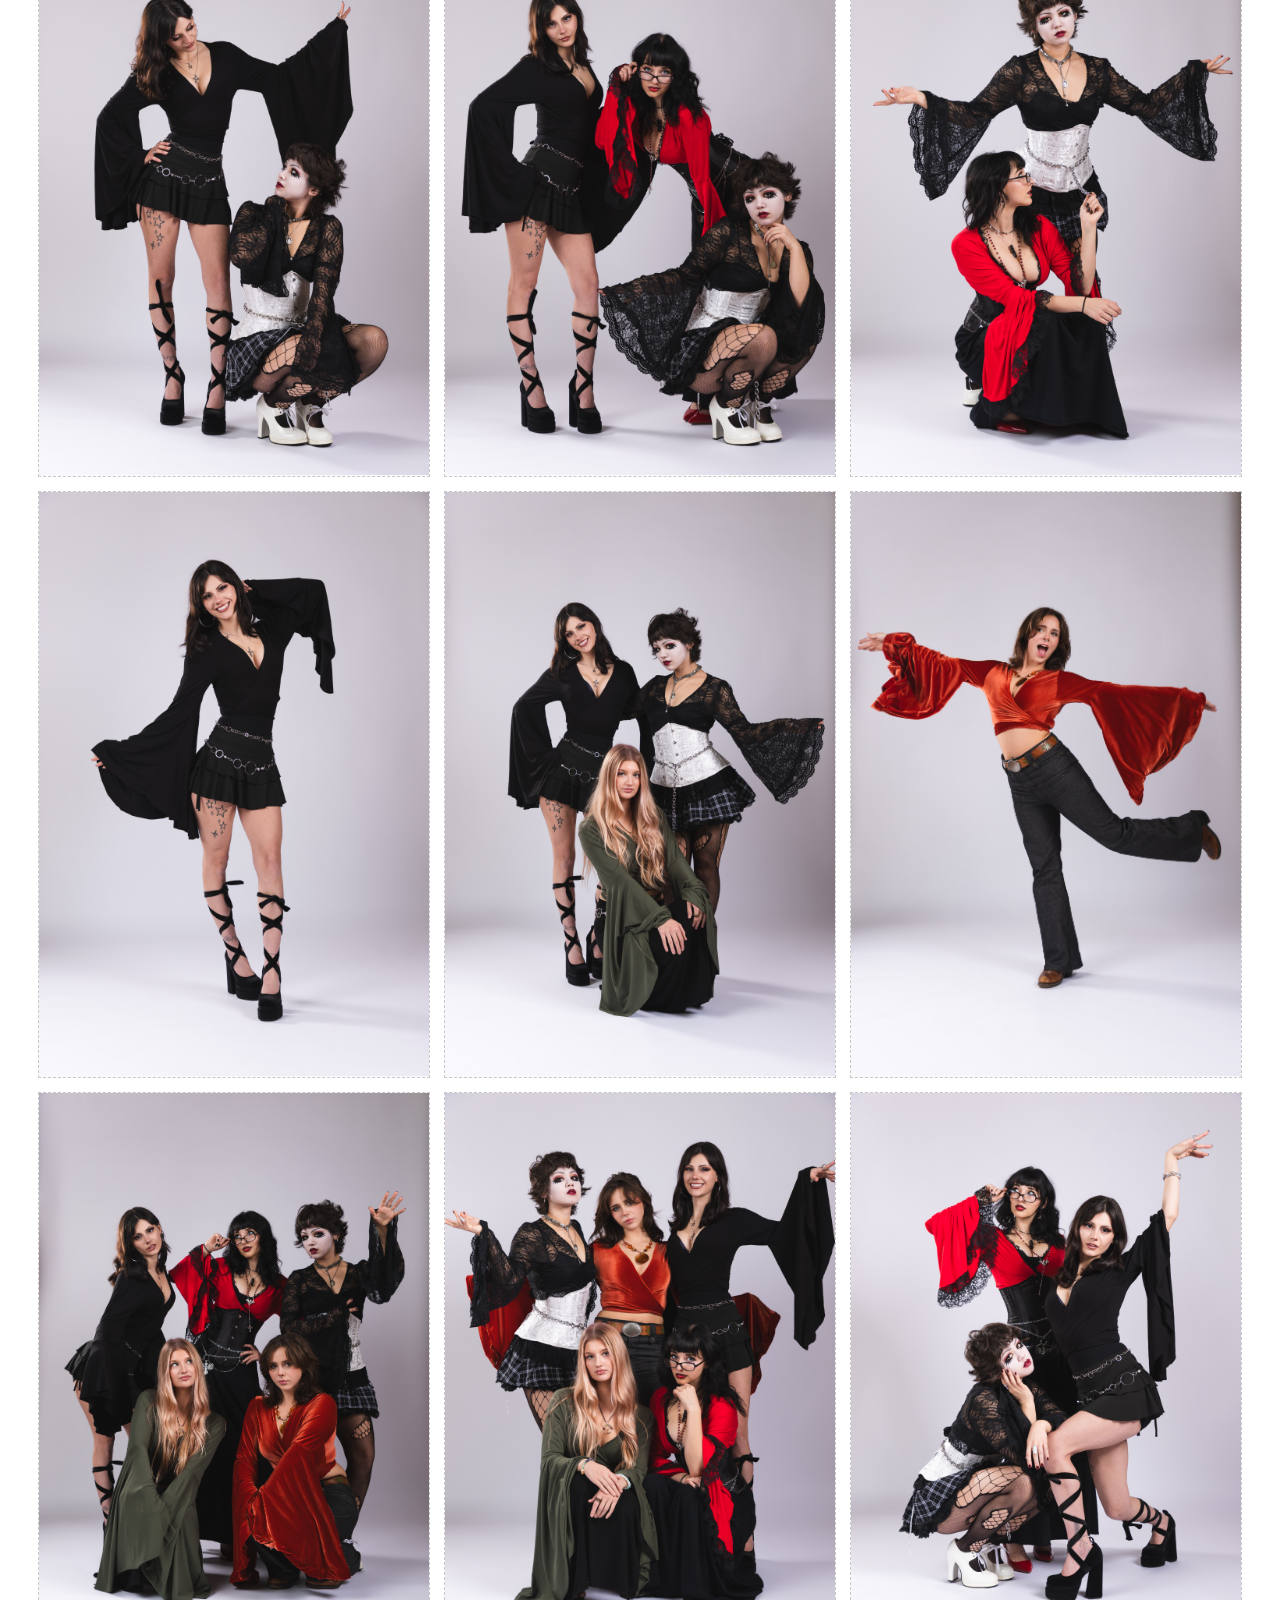
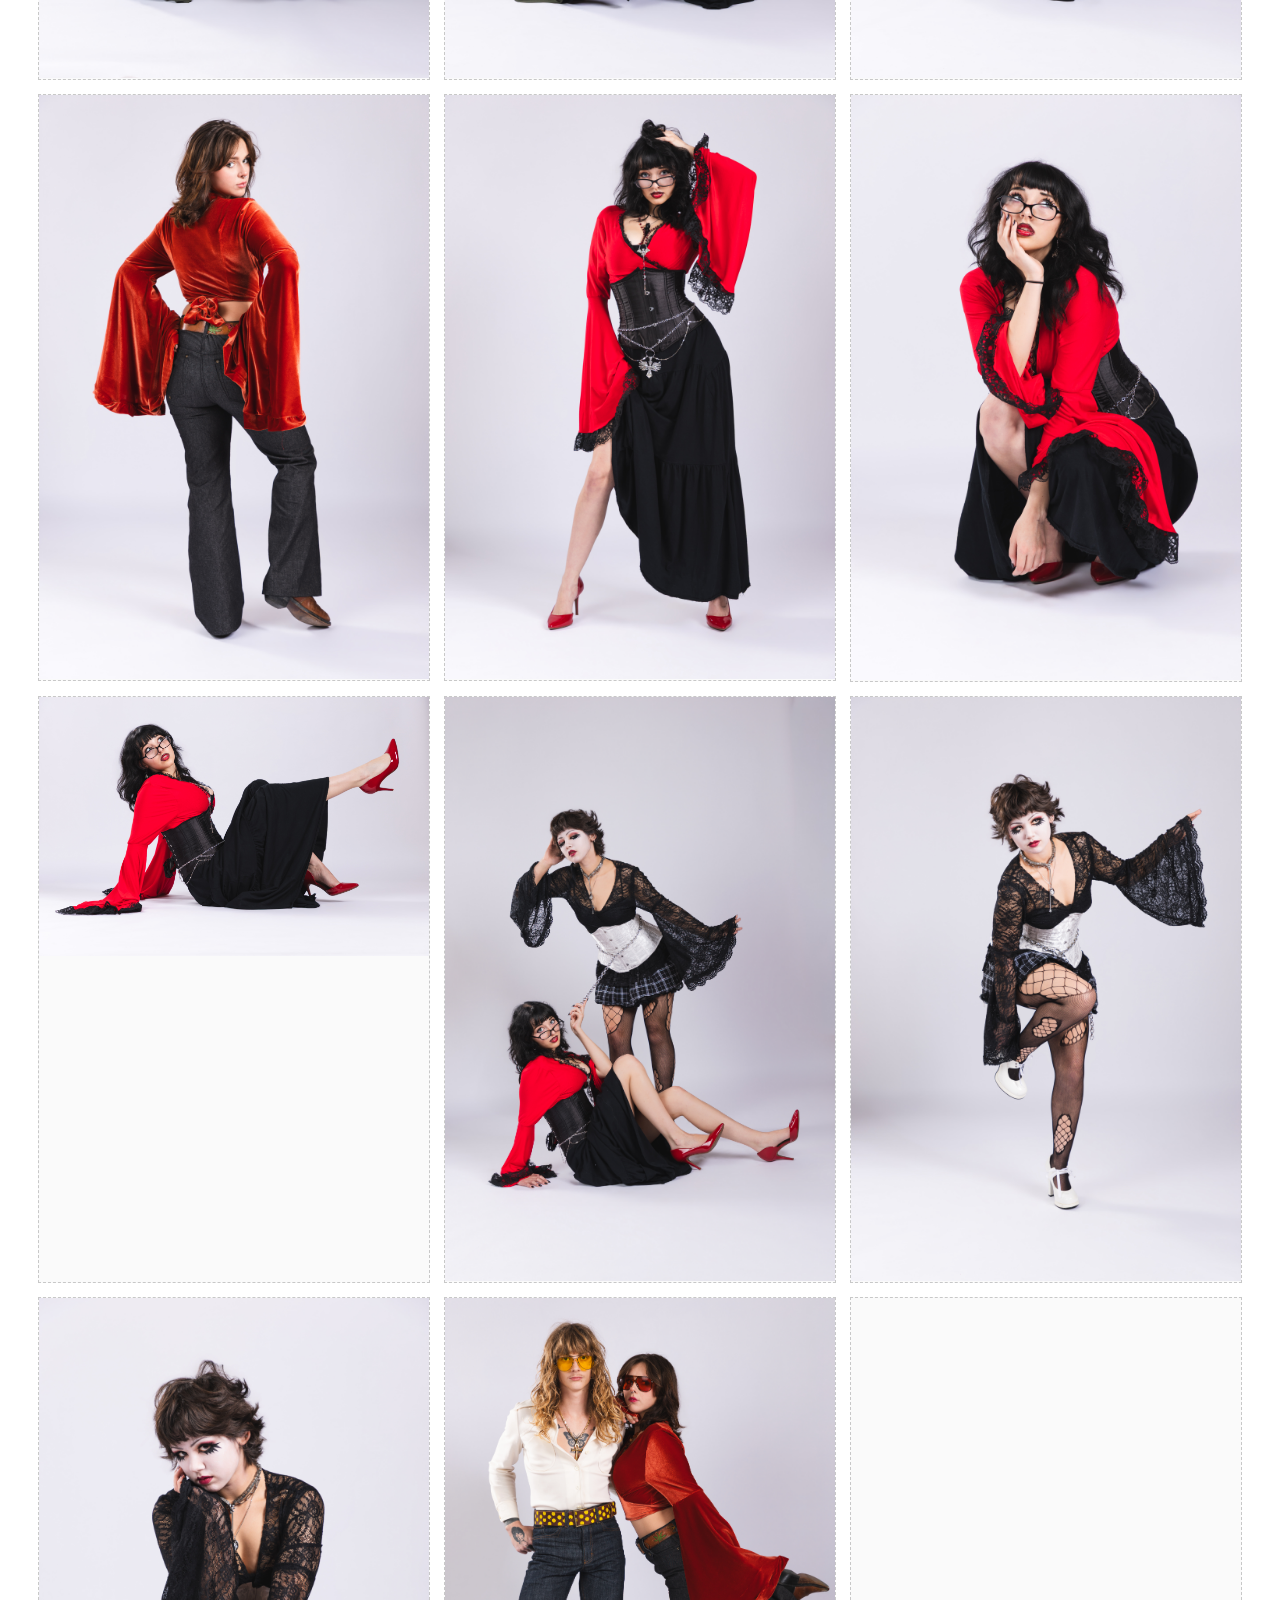
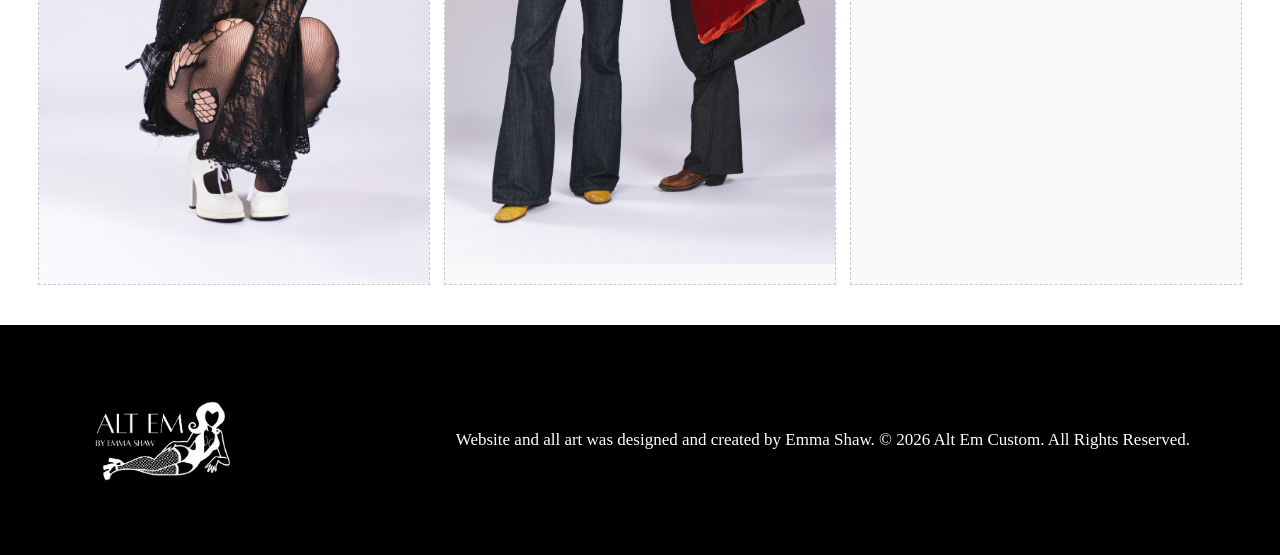
==== commit 761b9c0a: "Add 20 full-resolution photos to homepage gallery" ====
--- a/index.html
+++ b/index.html
@@ -5,7 +5,7 @@
     <meta name="viewport" content="width=device-width, initial-scale=1">
     <meta name="description" content="Alt Em Custom — leather, lace, and everything retro.">
   <link rel="icon" type="image/png" href="/logo.png">
-    <link rel="stylesheet" href="styles.css?v=6">
+    <link rel="stylesheet" href="styles.css?v=8">
     <title>Alt Em Custom | Home</title>
 </head>
 <body class="home-page">
@@ -48,26 +48,26 @@
     <section class="gallery-section" aria-label="Gallery">
         <h2>Gallery</h2>
         <div class="gallery-grid">
-            <div class="gallery-slot" aria-label="Gallery image slot 1"></div>
-            <div class="gallery-slot" aria-label="Gallery image slot 2"></div>
-            <div class="gallery-slot" aria-label="Gallery image slot 3"></div>
-            <div class="gallery-slot" aria-label="Gallery image slot 4"></div>
-            <div class="gallery-slot" aria-label="Gallery image slot 5"></div>
-            <div class="gallery-slot" aria-label="Gallery image slot 6"></div>
-            <div class="gallery-slot" aria-label="Gallery image slot 7"></div>
-            <div class="gallery-slot" aria-label="Gallery image slot 8"></div>
-            <div class="gallery-slot" aria-label="Gallery image slot 9"></div>
-            <div class="gallery-slot" aria-label="Gallery image slot 10"></div>
-            <div class="gallery-slot" aria-label="Gallery image slot 11"></div>
-            <div class="gallery-slot" aria-label="Gallery image slot 12"></div>
-            <div class="gallery-slot" aria-label="Gallery image slot 13"></div>
-            <div class="gallery-slot" aria-label="Gallery image slot 14"></div>
-            <div class="gallery-slot" aria-label="Gallery image slot 15"></div>
-            <div class="gallery-slot" aria-label="Gallery image slot 16"></div>
-            <div class="gallery-slot" aria-label="Gallery image slot 17"></div>
-            <div class="gallery-slot" aria-label="Gallery image slot 18"></div>
-            <div class="gallery-slot" aria-label="Gallery image slot 19"></div>
-            <div class="gallery-slot" aria-label="Gallery image slot 20"></div>
+            <div class="gallery-slot"><img src="FULL%20RES%20AltEmCustoms-1.jpg" alt="Alt Em Customs gallery photo 1" loading="lazy"></div>
+            <div class="gallery-slot"><img src="FULL%20RES%20AltEmCustoms-2.jpg" alt="Alt Em Customs gallery photo 2" loading="lazy"></div>
+            <div class="gallery-slot"><img src="FULL%20RES%20AltEmCustoms-3.jpg" alt="Alt Em Customs gallery photo 3" loading="lazy"></div>
+            <div class="gallery-slot"><img src="FULL%20RES%20AltEmCustoms-4.jpg" alt="Alt Em Customs gallery photo 4" loading="lazy"></div>
+            <div class="gallery-slot"><img src="FULL%20RES%20AltEmCustoms-5.jpg" alt="Alt Em Customs gallery photo 5" loading="lazy"></div>
+            <div class="gallery-slot"><img src="FULL%20RES%20AltEmCustoms-6.jpg" alt="Alt Em Customs gallery photo 6" loading="lazy"></div>
+            <div class="gallery-slot"><img src="FULL%20RES%20AltEmCustoms-7.jpg" alt="Alt Em Customs gallery photo 7" loading="lazy"></div>
+            <div class="gallery-slot"><img src="FULL%20RES%20AltEmCustoms-8.jpg" alt="Alt Em Customs gallery photo 8" loading="lazy"></div>
+            <div class="gallery-slot"><img src="FULL%20RES%20AltEmCustoms-9.jpg" alt="Alt Em Customs gallery photo 9" loading="lazy"></div>
+            <div class="gallery-slot"><img src="FULL%20RES%20AltEmCustoms-10.jpg" alt="Alt Em Customs gallery photo 10" loading="lazy"></div>
+            <div class="gallery-slot"><img src="FULL%20RES%20AltEmCustoms-11.jpg" alt="Alt Em Customs gallery photo 11" loading="lazy"></div>
+            <div class="gallery-slot"><img src="FULL%20RES%20AltEmCustoms-12.jpg" alt="Alt Em Customs gallery photo 12" loading="lazy"></div>
+            <div class="gallery-slot"><img src="FULL%20RES%20AltEmCustoms-13.jpg" alt="Alt Em Customs gallery photo 13" loading="lazy"></div>
+            <div class="gallery-slot"><img src="FULL%20RES%20AltEmCustoms-14.jpg" alt="Alt Em Customs gallery photo 14" loading="lazy"></div>
+            <div class="gallery-slot"><img src="FULL%20RES%20AltEmCustoms-15.jpg" alt="Alt Em Customs gallery photo 15" loading="lazy"></div>
+            <div class="gallery-slot"><img src="FULL%20RES%20AltEmCustoms-16.jpg" alt="Alt Em Customs gallery photo 16" loading="lazy"></div>
+            <div class="gallery-slot"><img src="FULL%20RES%20AltEmCustoms-17.jpg" alt="Alt Em Customs gallery photo 17" loading="lazy"></div>
+            <div class="gallery-slot"><img src="FULL%20RES%20AltEmCustoms-18.jpg" alt="Alt Em Customs gallery photo 18" loading="lazy"></div>
+            <div class="gallery-slot"><img src="FULL%20RES%20AltEmCustoms-19.jpg" alt="Alt Em Customs gallery photo 19" loading="lazy"></div>
+            <div class="gallery-slot"><img src="FULL%20RES%20AltEmCustoms-20.jpg" alt="Alt Em Customs gallery photo 20" loading="lazy"></div>
             <div class="gallery-slot" aria-label="Gallery image slot 21"></div>
         </div>
     </section>
--- a/styles.css
+++ b/styles.css
@@ -154,6 +154,7 @@
     .home-header-icons { display: none; }
     .home-hero { width: calc(100% - 16px); min-height: 650px; margin: 8px 8px 0; }
     .home-hero-title { left: 16%; bottom: 9%; font-size: clamp(4rem,17vw,6rem); }
+    .home-hero-title { -webkit-text-stroke: 2px #fff; paint-order: stroke fill; text-shadow: 0 0 2px #fff; }
     .home-walker { inset: 82px 0 0; justify-content: flex-end; }
     .home-walker img { height: 86%; max-width: 82%; }
     .featured-product { width: calc(100% - 16px); min-height: 520px; margin: 0 8px 18px; }
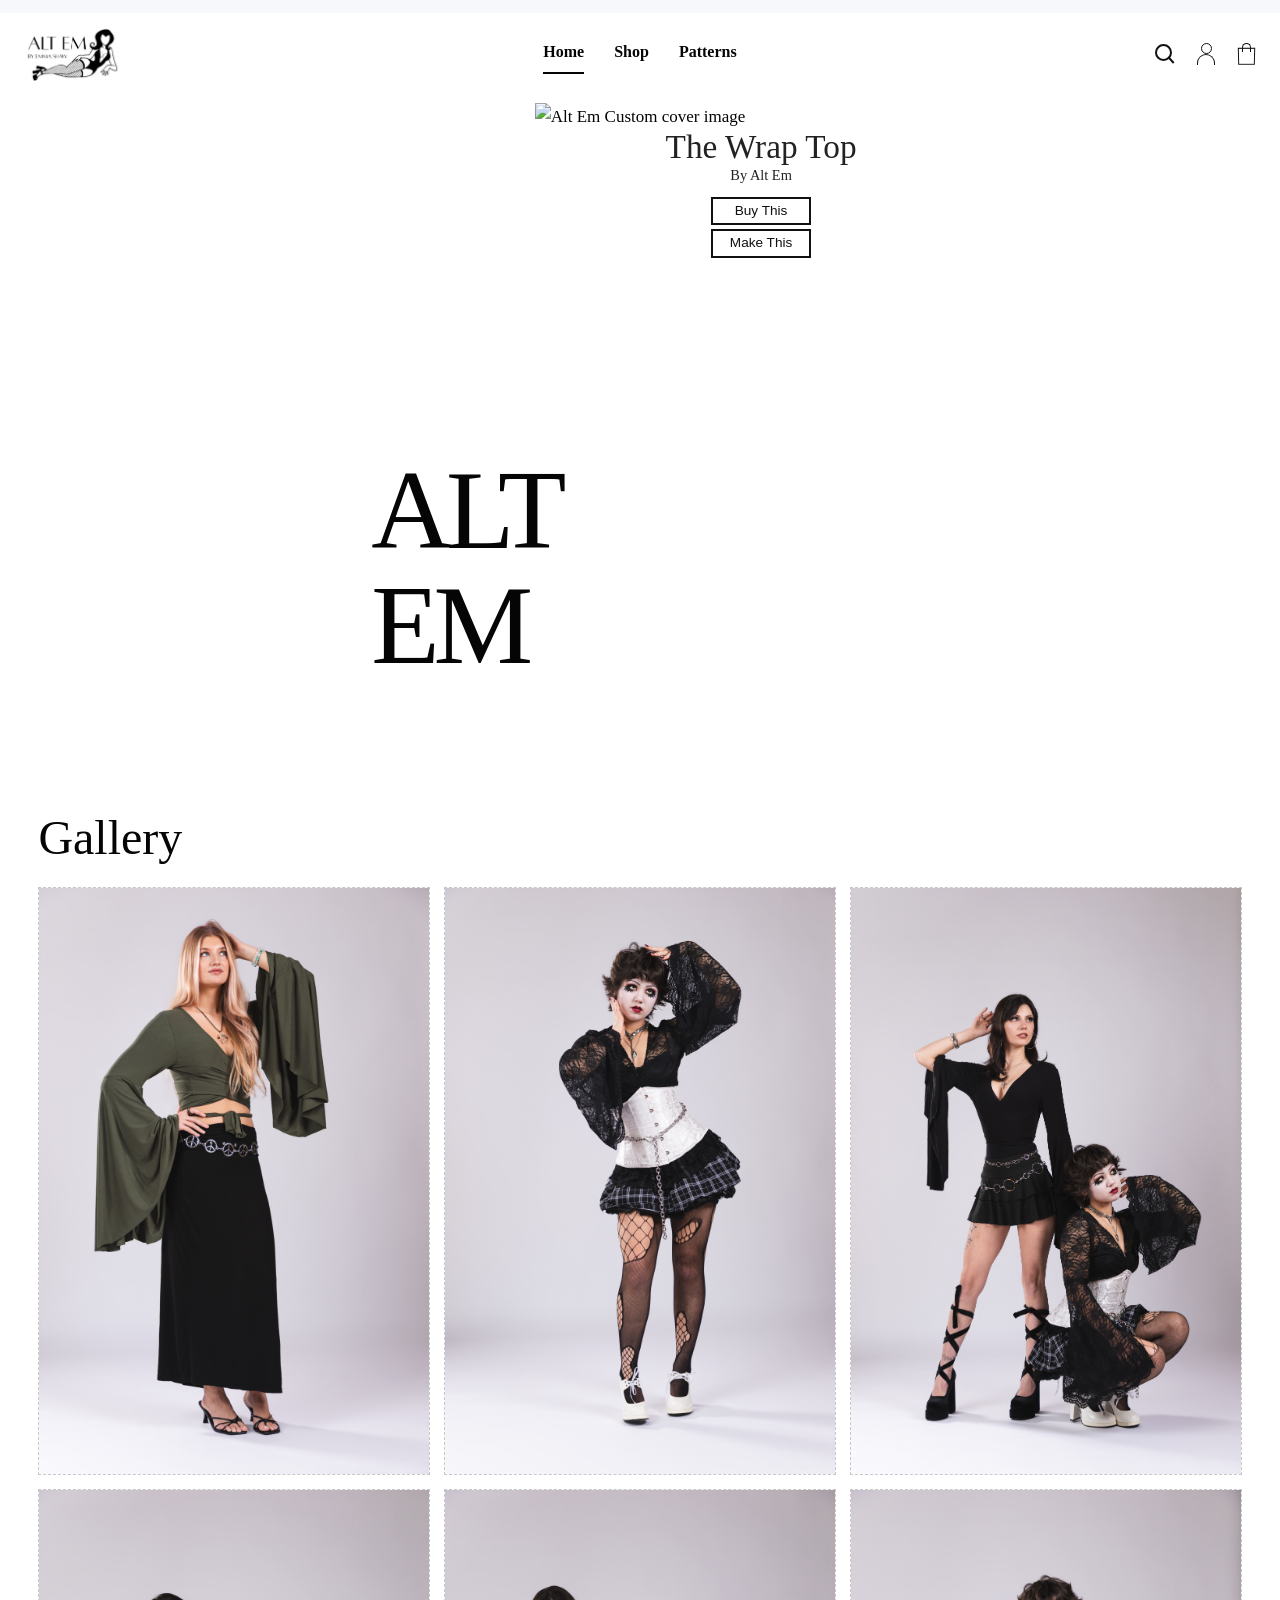
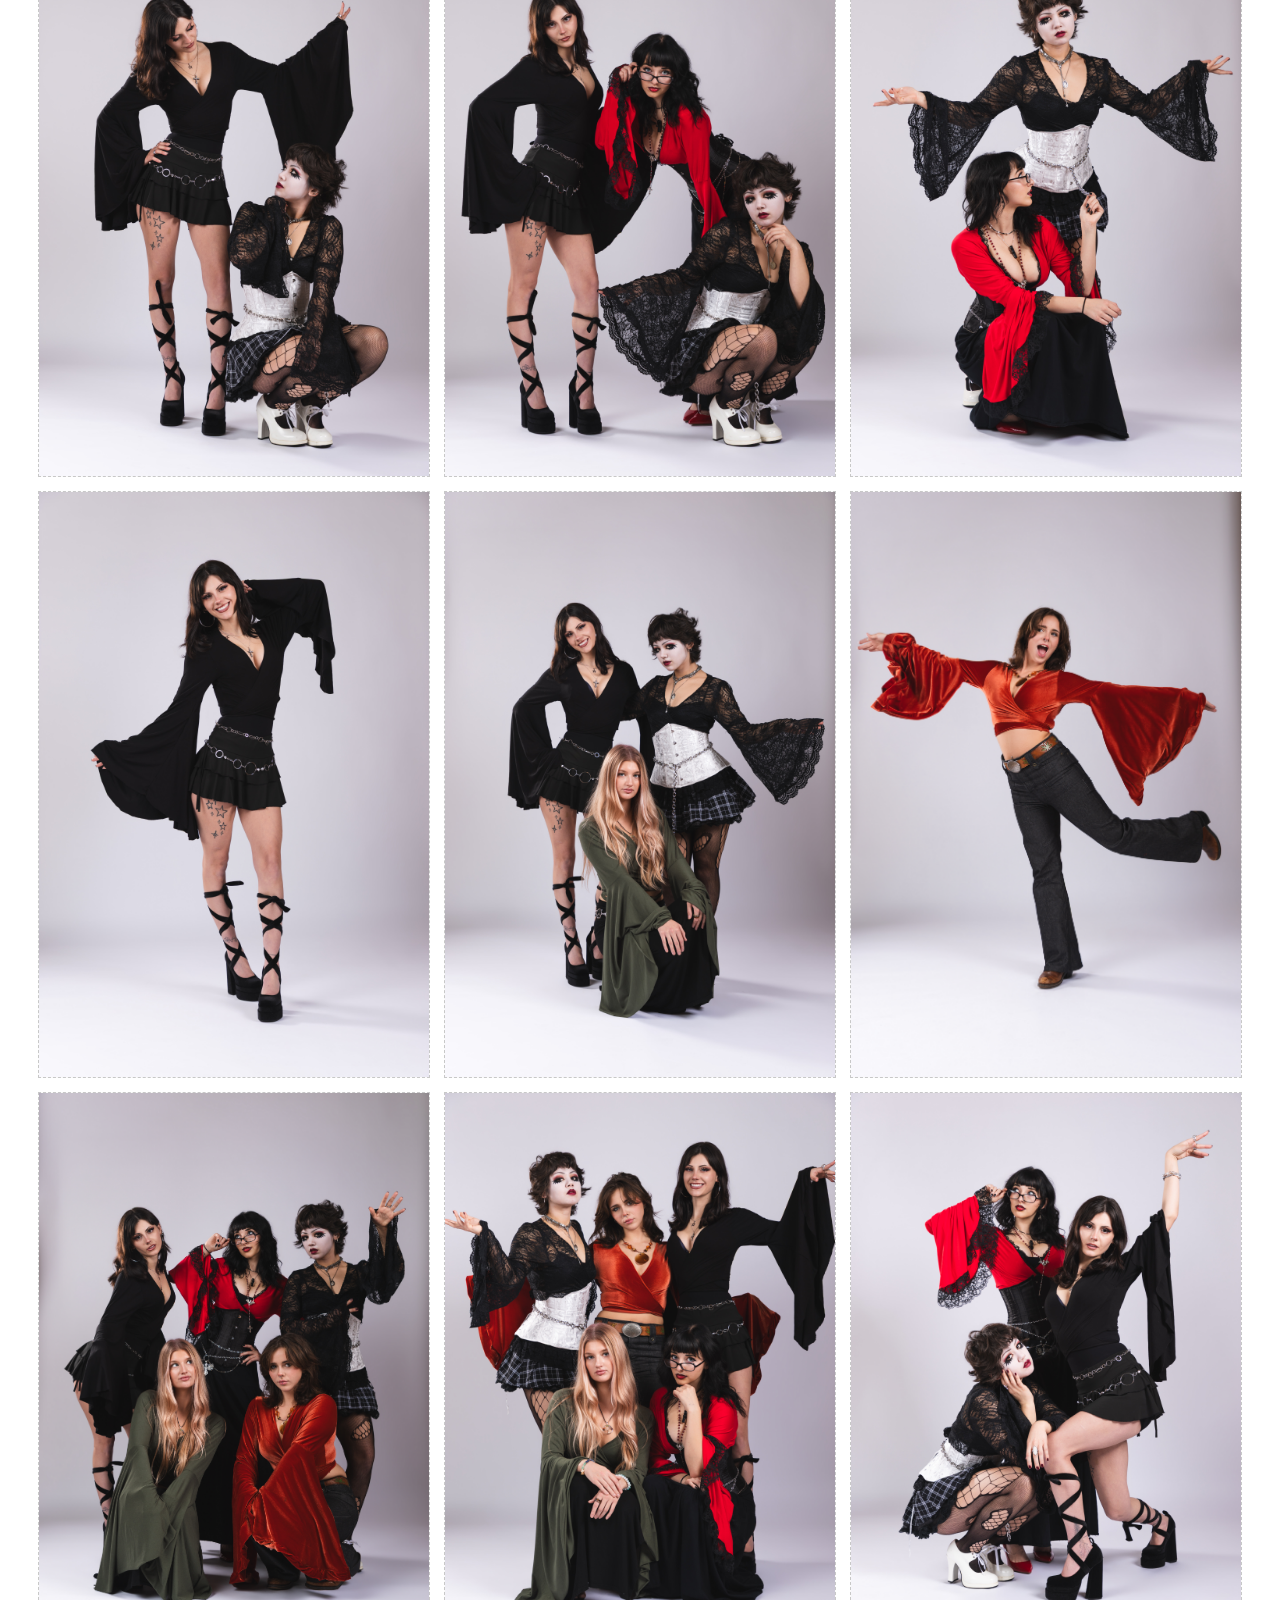
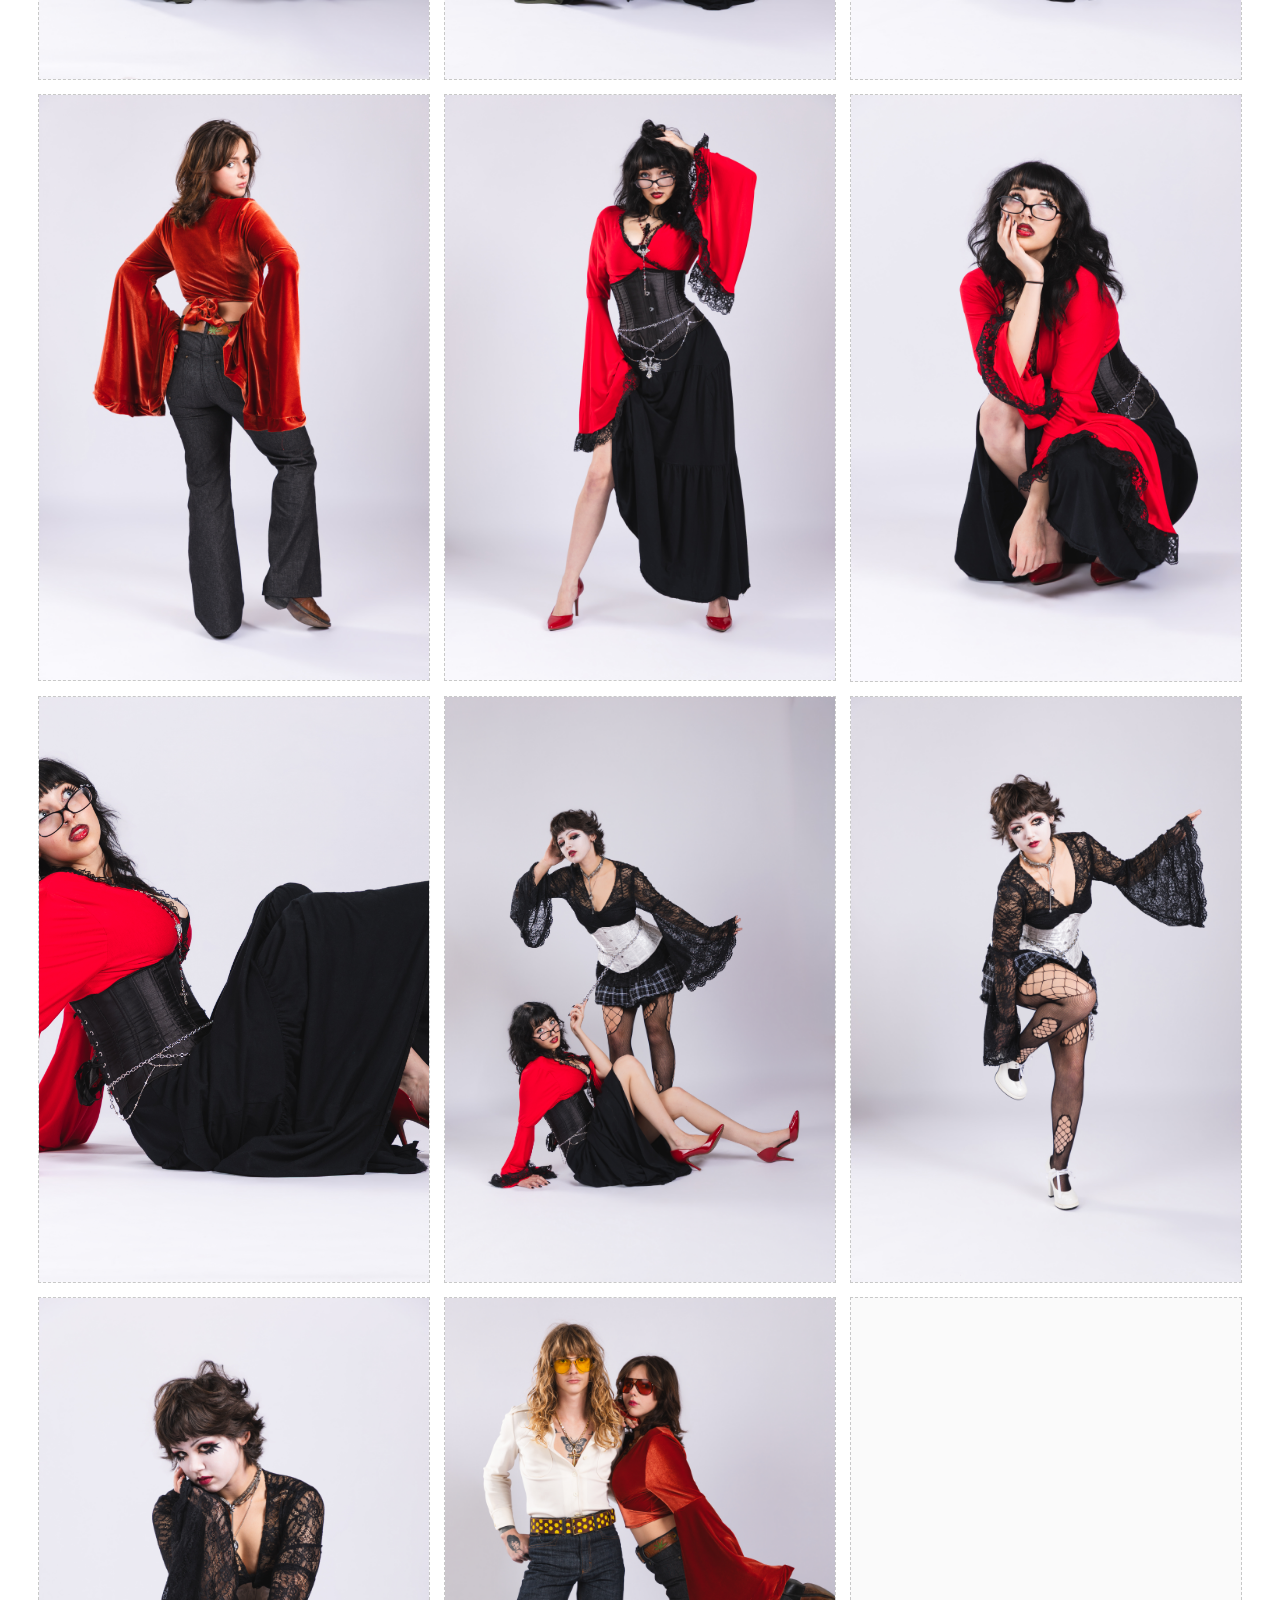
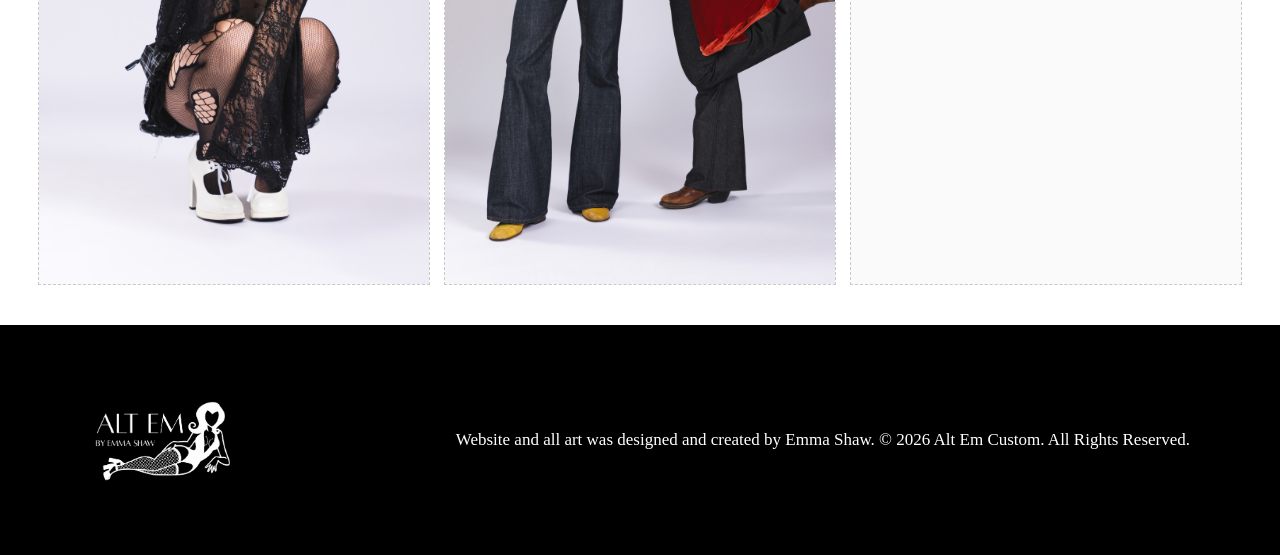
==== commit 4218cefc: "Add photographer and model credits to gallery photos" ====
--- a/index.html
+++ b/index.html
@@ -5,7 +5,7 @@
     <meta name="viewport" content="width=device-width, initial-scale=1">
     <meta name="description" content="Alt Em Custom — leather, lace, and everything retro.">
   <link rel="icon" type="image/png" href="/logo.png">
-    <link rel="stylesheet" href="styles.css?v=8">
+    <link rel="stylesheet" href="styles.css?v=9">
     <title>Alt Em Custom | Home</title>
 </head>
 <body class="home-page">
@@ -48,26 +48,26 @@
     <section class="gallery-section" aria-label="Gallery">
         <h2>Gallery</h2>
         <div class="gallery-grid">
-            <div class="gallery-slot"><img src="FULL%20RES%20AltEmCustoms-1.jpg" alt="Alt Em Customs gallery photo 1" loading="lazy"></div>
-            <div class="gallery-slot"><img src="FULL%20RES%20AltEmCustoms-2.jpg" alt="Alt Em Customs gallery photo 2" loading="lazy"></div>
-            <div class="gallery-slot"><img src="FULL%20RES%20AltEmCustoms-3.jpg" alt="Alt Em Customs gallery photo 3" loading="lazy"></div>
-            <div class="gallery-slot"><img src="FULL%20RES%20AltEmCustoms-4.jpg" alt="Alt Em Customs gallery photo 4" loading="lazy"></div>
-            <div class="gallery-slot"><img src="FULL%20RES%20AltEmCustoms-5.jpg" alt="Alt Em Customs gallery photo 5" loading="lazy"></div>
-            <div class="gallery-slot"><img src="FULL%20RES%20AltEmCustoms-6.jpg" alt="Alt Em Customs gallery photo 6" loading="lazy"></div>
-            <div class="gallery-slot"><img src="FULL%20RES%20AltEmCustoms-7.jpg" alt="Alt Em Customs gallery photo 7" loading="lazy"></div>
-            <div class="gallery-slot"><img src="FULL%20RES%20AltEmCustoms-8.jpg" alt="Alt Em Customs gallery photo 8" loading="lazy"></div>
-            <div class="gallery-slot"><img src="FULL%20RES%20AltEmCustoms-9.jpg" alt="Alt Em Customs gallery photo 9" loading="lazy"></div>
-            <div class="gallery-slot"><img src="FULL%20RES%20AltEmCustoms-10.jpg" alt="Alt Em Customs gallery photo 10" loading="lazy"></div>
-            <div class="gallery-slot"><img src="FULL%20RES%20AltEmCustoms-11.jpg" alt="Alt Em Customs gallery photo 11" loading="lazy"></div>
-            <div class="gallery-slot"><img src="FULL%20RES%20AltEmCustoms-12.jpg" alt="Alt Em Customs gallery photo 12" loading="lazy"></div>
-            <div class="gallery-slot"><img src="FULL%20RES%20AltEmCustoms-13.jpg" alt="Alt Em Customs gallery photo 13" loading="lazy"></div>
-            <div class="gallery-slot"><img src="FULL%20RES%20AltEmCustoms-14.jpg" alt="Alt Em Customs gallery photo 14" loading="lazy"></div>
-            <div class="gallery-slot"><img src="FULL%20RES%20AltEmCustoms-15.jpg" alt="Alt Em Customs gallery photo 15" loading="lazy"></div>
-            <div class="gallery-slot"><img src="FULL%20RES%20AltEmCustoms-16.jpg" alt="Alt Em Customs gallery photo 16" loading="lazy"></div>
-            <div class="gallery-slot"><img src="FULL%20RES%20AltEmCustoms-17.jpg" alt="Alt Em Customs gallery photo 17" loading="lazy"></div>
-            <div class="gallery-slot"><img src="FULL%20RES%20AltEmCustoms-18.jpg" alt="Alt Em Customs gallery photo 18" loading="lazy"></div>
-            <div class="gallery-slot"><img src="FULL%20RES%20AltEmCustoms-19.jpg" alt="Alt Em Customs gallery photo 19" loading="lazy"></div>
-            <div class="gallery-slot"><img src="FULL%20RES%20AltEmCustoms-20.jpg" alt="Alt Em Customs gallery photo 20" loading="lazy"></div>
+            <div class="gallery-slot"><img src="FULL%20RES%20AltEmCustoms-1.jpg" alt="Alt Em Customs gallery photo 1" loading="lazy"><p class="gallery-caption">Photographed by: Tyler Jeffries (<a href="https://www.instagram.com/cincyinfocus/" target="_blank" rel="noopener noreferrer">@cincyinfocus</a>)<br>Modeled by: Kait Holt, Anna</p></div>
+            <div class="gallery-slot"><img src="FULL%20RES%20AltEmCustoms-2.jpg" alt="Alt Em Customs gallery photo 2" loading="lazy"><p class="gallery-caption">Photographed by: Tyler Jeffries (<a href="https://www.instagram.com/cincyinfocus/" target="_blank" rel="noopener noreferrer">@cincyinfocus</a>)<br>Modeled by: Kait Holt, Anna</p></div>
+            <div class="gallery-slot"><img src="FULL%20RES%20AltEmCustoms-3.jpg" alt="Alt Em Customs gallery photo 3" loading="lazy"><p class="gallery-caption">Photographed by: Tyler Jeffries (<a href="https://www.instagram.com/cincyinfocus/" target="_blank" rel="noopener noreferrer">@cincyinfocus</a>)<br>Modeled by: Kait Holt, Anna</p></div>
+            <div class="gallery-slot"><img src="FULL%20RES%20AltEmCustoms-4.jpg" alt="Alt Em Customs gallery photo 4" loading="lazy"><p class="gallery-caption">Photographed by: Tyler Jeffries (<a href="https://www.instagram.com/cincyinfocus/" target="_blank" rel="noopener noreferrer">@cincyinfocus</a>)<br>Modeled by: Kait Holt, Anna</p></div>
+            <div class="gallery-slot"><img src="FULL%20RES%20AltEmCustoms-5.jpg" alt="Alt Em Customs gallery photo 5" loading="lazy"><p class="gallery-caption">Photographed by: Tyler Jeffries (<a href="https://www.instagram.com/cincyinfocus/" target="_blank" rel="noopener noreferrer">@cincyinfocus</a>)<br>Modeled by: Kait Holt, Anna</p></div>
+            <div class="gallery-slot"><img src="FULL%20RES%20AltEmCustoms-6.jpg" alt="Alt Em Customs gallery photo 6" loading="lazy"><p class="gallery-caption">Photographed by: Tyler Jeffries (<a href="https://www.instagram.com/cincyinfocus/" target="_blank" rel="noopener noreferrer">@cincyinfocus</a>)<br>Modeled by: Kait Holt, Anna</p></div>
+            <div class="gallery-slot"><img src="FULL%20RES%20AltEmCustoms-7.jpg" alt="Alt Em Customs gallery photo 7" loading="lazy"><p class="gallery-caption">Photographed by: Tyler Jeffries (<a href="https://www.instagram.com/cincyinfocus/" target="_blank" rel="noopener noreferrer">@cincyinfocus</a>)<br>Modeled by: Kait Holt, Anna</p></div>
+            <div class="gallery-slot"><img src="FULL%20RES%20AltEmCustoms-8.jpg" alt="Alt Em Customs gallery photo 8" loading="lazy"><p class="gallery-caption">Photographed by: Tyler Jeffries (<a href="https://www.instagram.com/cincyinfocus/" target="_blank" rel="noopener noreferrer">@cincyinfocus</a>)<br>Modeled by: Kait Holt, Anna</p></div>
+            <div class="gallery-slot"><img src="FULL%20RES%20AltEmCustoms-9.jpg" alt="Alt Em Customs gallery photo 9" loading="lazy"><p class="gallery-caption">Photographed by: Tyler Jeffries (<a href="https://www.instagram.com/cincyinfocus/" target="_blank" rel="noopener noreferrer">@cincyinfocus</a>)<br>Modeled by: Kait Holt, Anna</p></div>
+            <div class="gallery-slot"><img src="FULL%20RES%20AltEmCustoms-10.jpg" alt="Alt Em Customs gallery photo 10" loading="lazy"><p class="gallery-caption">Photographed by: Tyler Jeffries (<a href="https://www.instagram.com/cincyinfocus/" target="_blank" rel="noopener noreferrer">@cincyinfocus</a>)<br>Modeled by: Kait Holt, Anna</p></div>
+            <div class="gallery-slot"><img src="FULL%20RES%20AltEmCustoms-11.jpg" alt="Alt Em Customs gallery photo 11" loading="lazy"><p class="gallery-caption">Photographed by: Tyler Jeffries (<a href="https://www.instagram.com/cincyinfocus/" target="_blank" rel="noopener noreferrer">@cincyinfocus</a>)<br>Modeled by: Kait Holt, Anna</p></div>
+            <div class="gallery-slot"><img src="FULL%20RES%20AltEmCustoms-12.jpg" alt="Alt Em Customs gallery photo 12" loading="lazy"><p class="gallery-caption">Photographed by: Tyler Jeffries (<a href="https://www.instagram.com/cincyinfocus/" target="_blank" rel="noopener noreferrer">@cincyinfocus</a>)<br>Modeled by: Kait Holt, Anna</p></div>
+            <div class="gallery-slot"><img src="FULL%20RES%20AltEmCustoms-13.jpg" alt="Alt Em Customs gallery photo 13" loading="lazy"><p class="gallery-caption">Photographed by: Tyler Jeffries (<a href="https://www.instagram.com/cincyinfocus/" target="_blank" rel="noopener noreferrer">@cincyinfocus</a>)<br>Modeled by: Kait Holt, Anna</p></div>
+            <div class="gallery-slot"><img src="FULL%20RES%20AltEmCustoms-14.jpg" alt="Alt Em Customs gallery photo 14" loading="lazy"><p class="gallery-caption">Photographed by: Tyler Jeffries (<a href="https://www.instagram.com/cincyinfocus/" target="_blank" rel="noopener noreferrer">@cincyinfocus</a>)<br>Modeled by: Kait Holt, Anna</p></div>
+            <div class="gallery-slot"><img src="FULL%20RES%20AltEmCustoms-15.jpg" alt="Alt Em Customs gallery photo 15" loading="lazy"><p class="gallery-caption">Photographed by: Tyler Jeffries (<a href="https://www.instagram.com/cincyinfocus/" target="_blank" rel="noopener noreferrer">@cincyinfocus</a>)<br>Modeled by: Kait Holt, Anna</p></div>
+            <div class="gallery-slot"><img src="FULL%20RES%20AltEmCustoms-16.jpg" alt="Alt Em Customs gallery photo 16" loading="lazy"><p class="gallery-caption">Photographed by: Tyler Jeffries (<a href="https://www.instagram.com/cincyinfocus/" target="_blank" rel="noopener noreferrer">@cincyinfocus</a>)<br>Modeled by: Kait Holt, Anna</p></div>
+            <div class="gallery-slot"><img src="FULL%20RES%20AltEmCustoms-17.jpg" alt="Alt Em Customs gallery photo 17" loading="lazy"><p class="gallery-caption">Photographed by: Tyler Jeffries (<a href="https://www.instagram.com/cincyinfocus/" target="_blank" rel="noopener noreferrer">@cincyinfocus</a>)<br>Modeled by: Kait Holt, Anna</p></div>
+            <div class="gallery-slot"><img src="FULL%20RES%20AltEmCustoms-18.jpg" alt="Alt Em Customs gallery photo 18" loading="lazy"><p class="gallery-caption">Photographed by: Tyler Jeffries (<a href="https://www.instagram.com/cincyinfocus/" target="_blank" rel="noopener noreferrer">@cincyinfocus</a>)<br>Modeled by: Kait Holt, Anna</p></div>
+            <div class="gallery-slot"><img src="FULL%20RES%20AltEmCustoms-19.jpg" alt="Alt Em Customs gallery photo 19" loading="lazy"><p class="gallery-caption">Photographed by: Tyler Jeffries (<a href="https://www.instagram.com/cincyinfocus/" target="_blank" rel="noopener noreferrer">@cincyinfocus</a>)<br>Modeled by: Kait Holt, Anna</p></div>
+            <div class="gallery-slot"><img src="FULL%20RES%20AltEmCustoms-20.jpg" alt="Alt Em Customs gallery photo 20" loading="lazy"><p class="gallery-caption">Photographed by: Tyler Jeffries (<a href="https://www.instagram.com/cincyinfocus/" target="_blank" rel="noopener noreferrer">@cincyinfocus</a>)<br>Modeled by: Kait Holt, Anna</p></div>
             <div class="gallery-slot" aria-label="Gallery image slot 21"></div>
         </div>
     </section>
--- a/styles.css
+++ b/styles.css
@@ -344,11 +344,21 @@
     gap: 14px;
 }
 .gallery-slot {
+    position: relative;
     min-width: 0;
     min-height: 0;
     aspect-ratio: 2 / 3;
+    overflow: hidden;
     border: 1px dashed #c8c8c8;
     background: #fafafa;
+}
+.gallery-slot img {
+    position: absolute;
+    inset: 0;
+    display: block;
+    width: 100%;
+    height: 100%;
+    object-fit: cover;
 }
 @media (max-width: 700px) {
     .gallery-section { padding: 2rem 8px; }
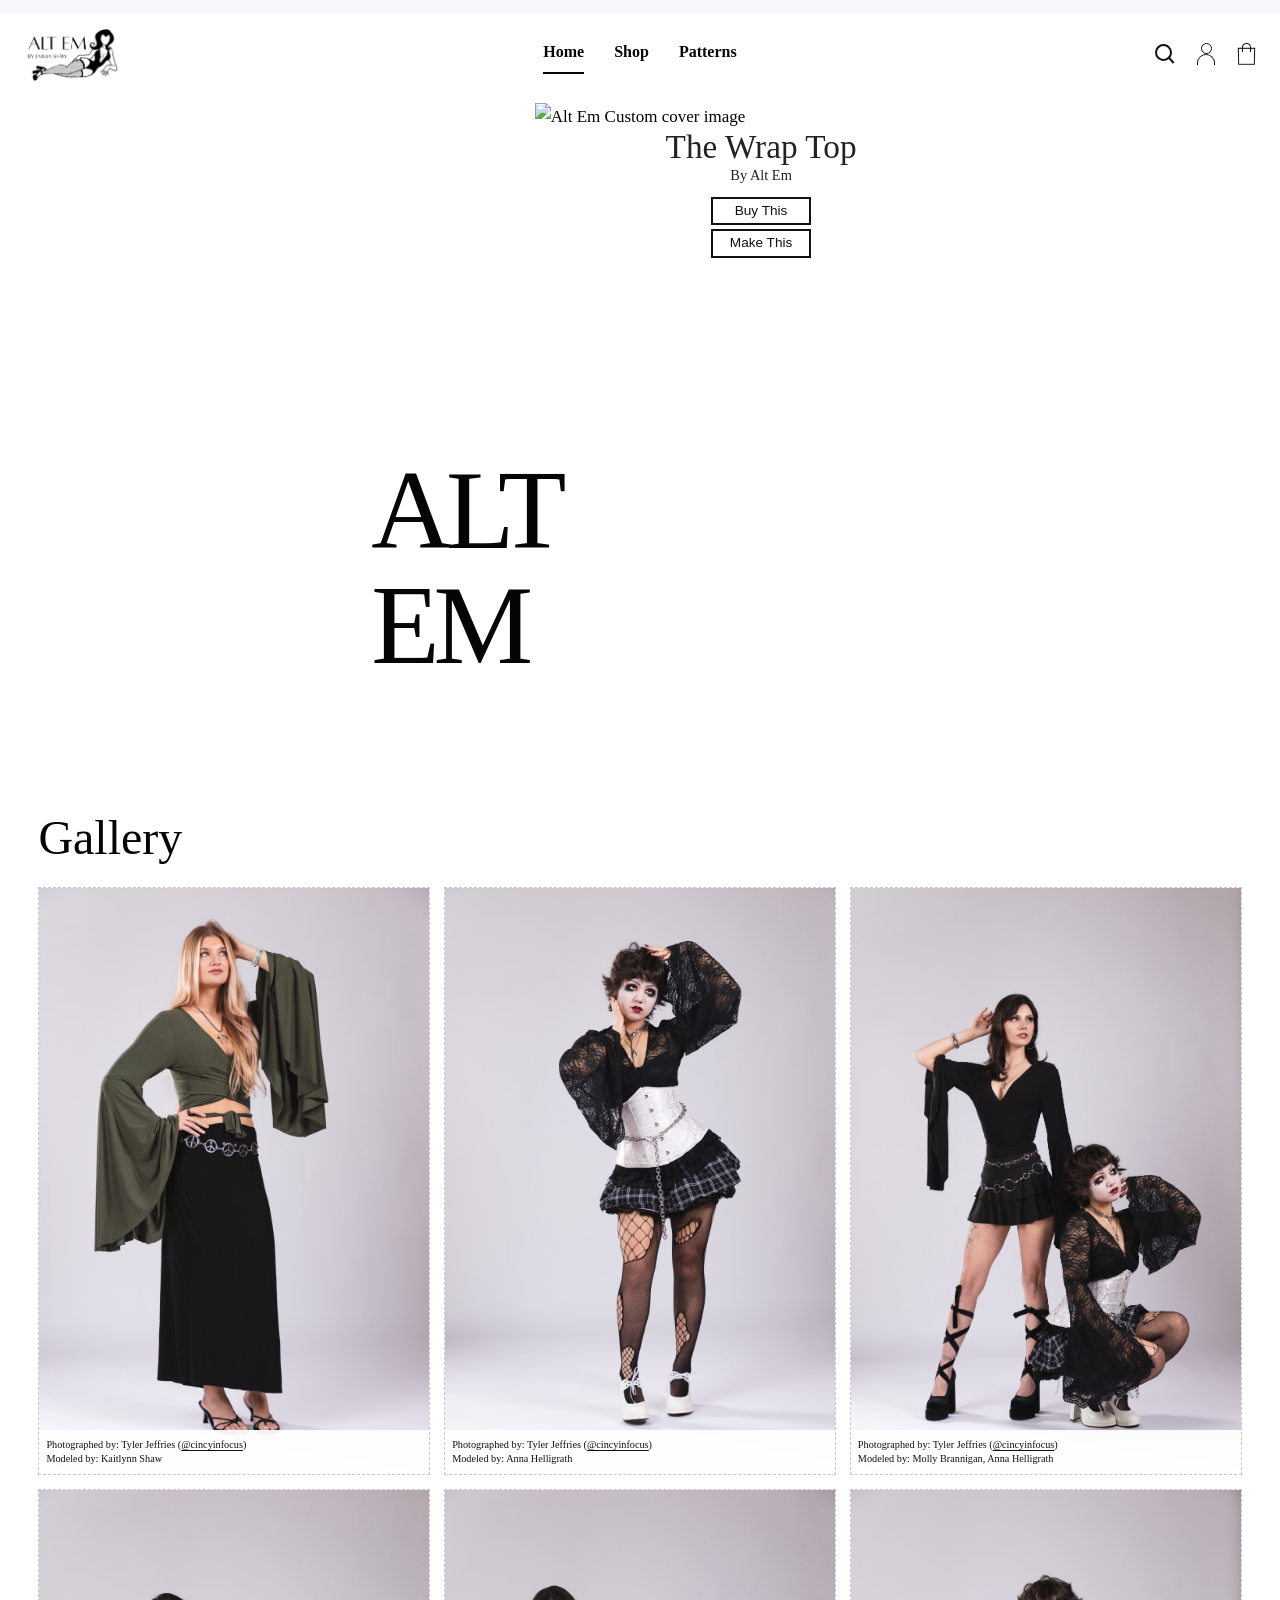
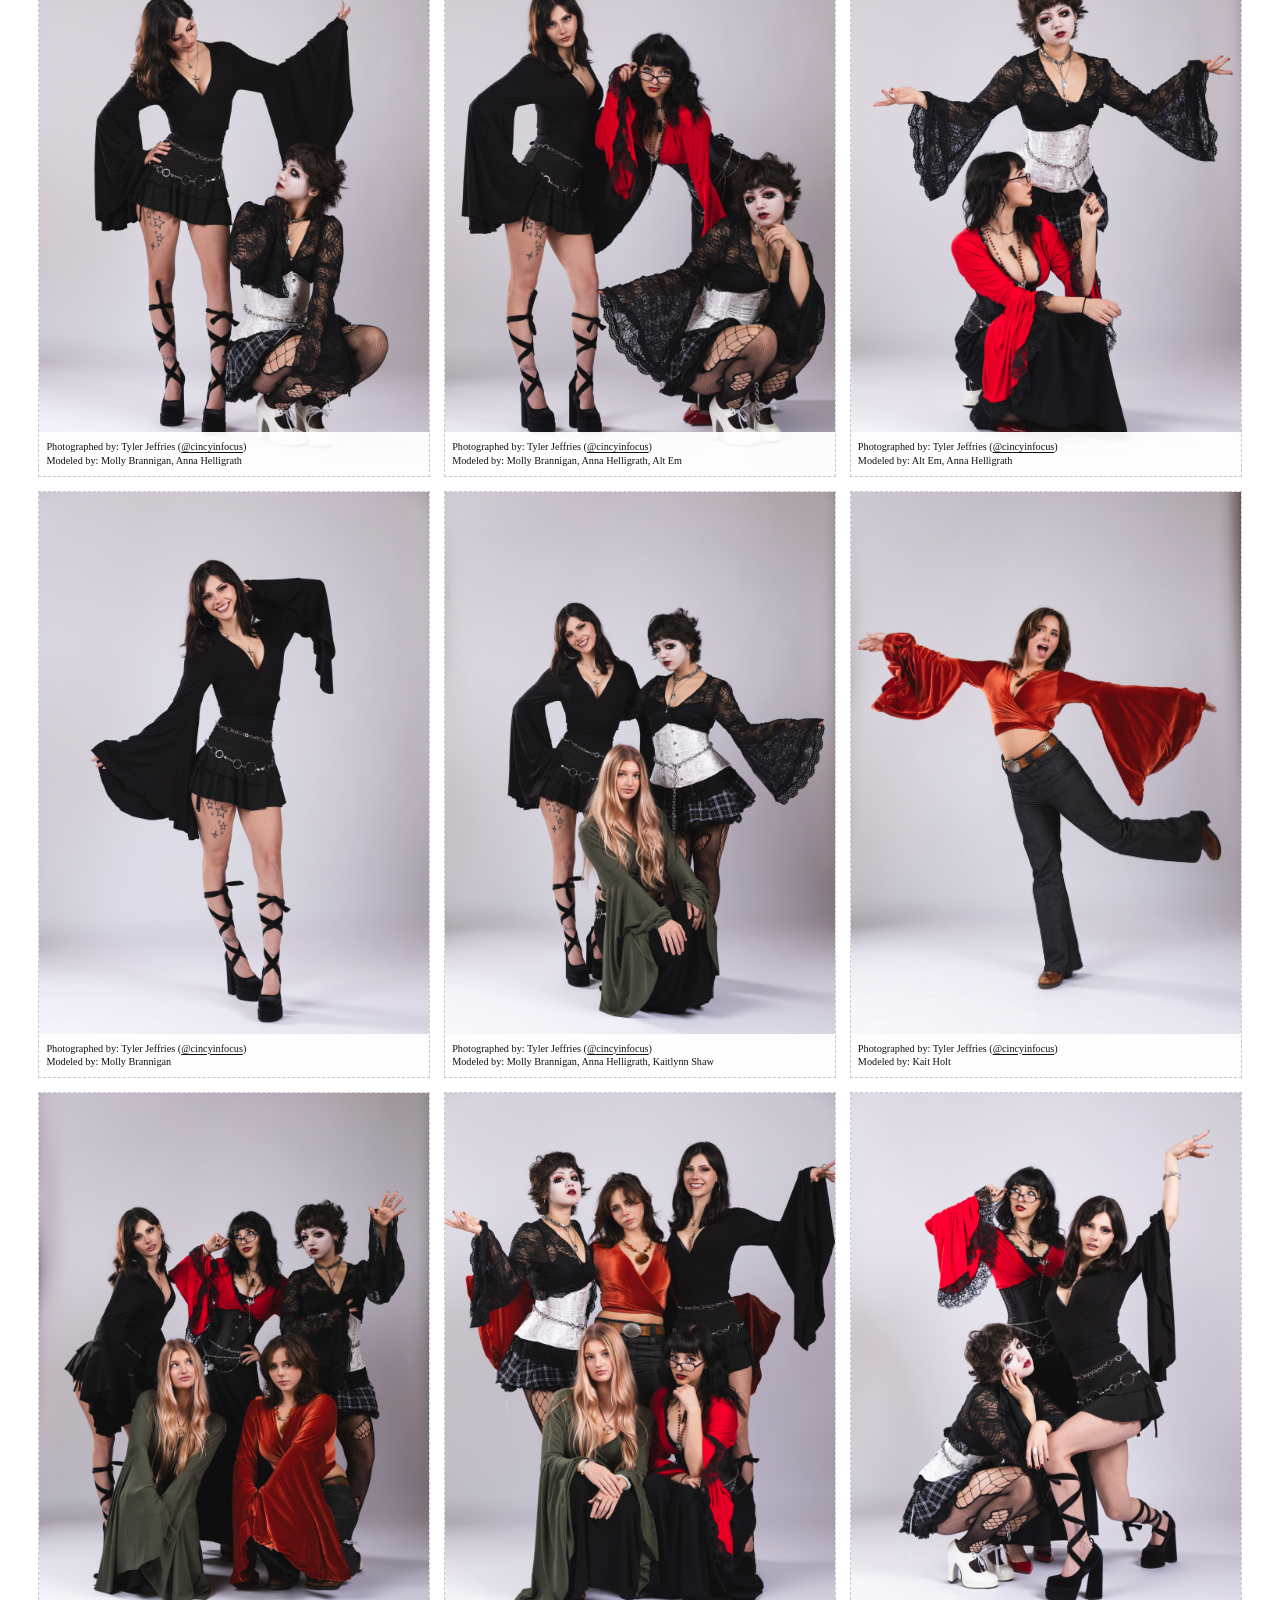
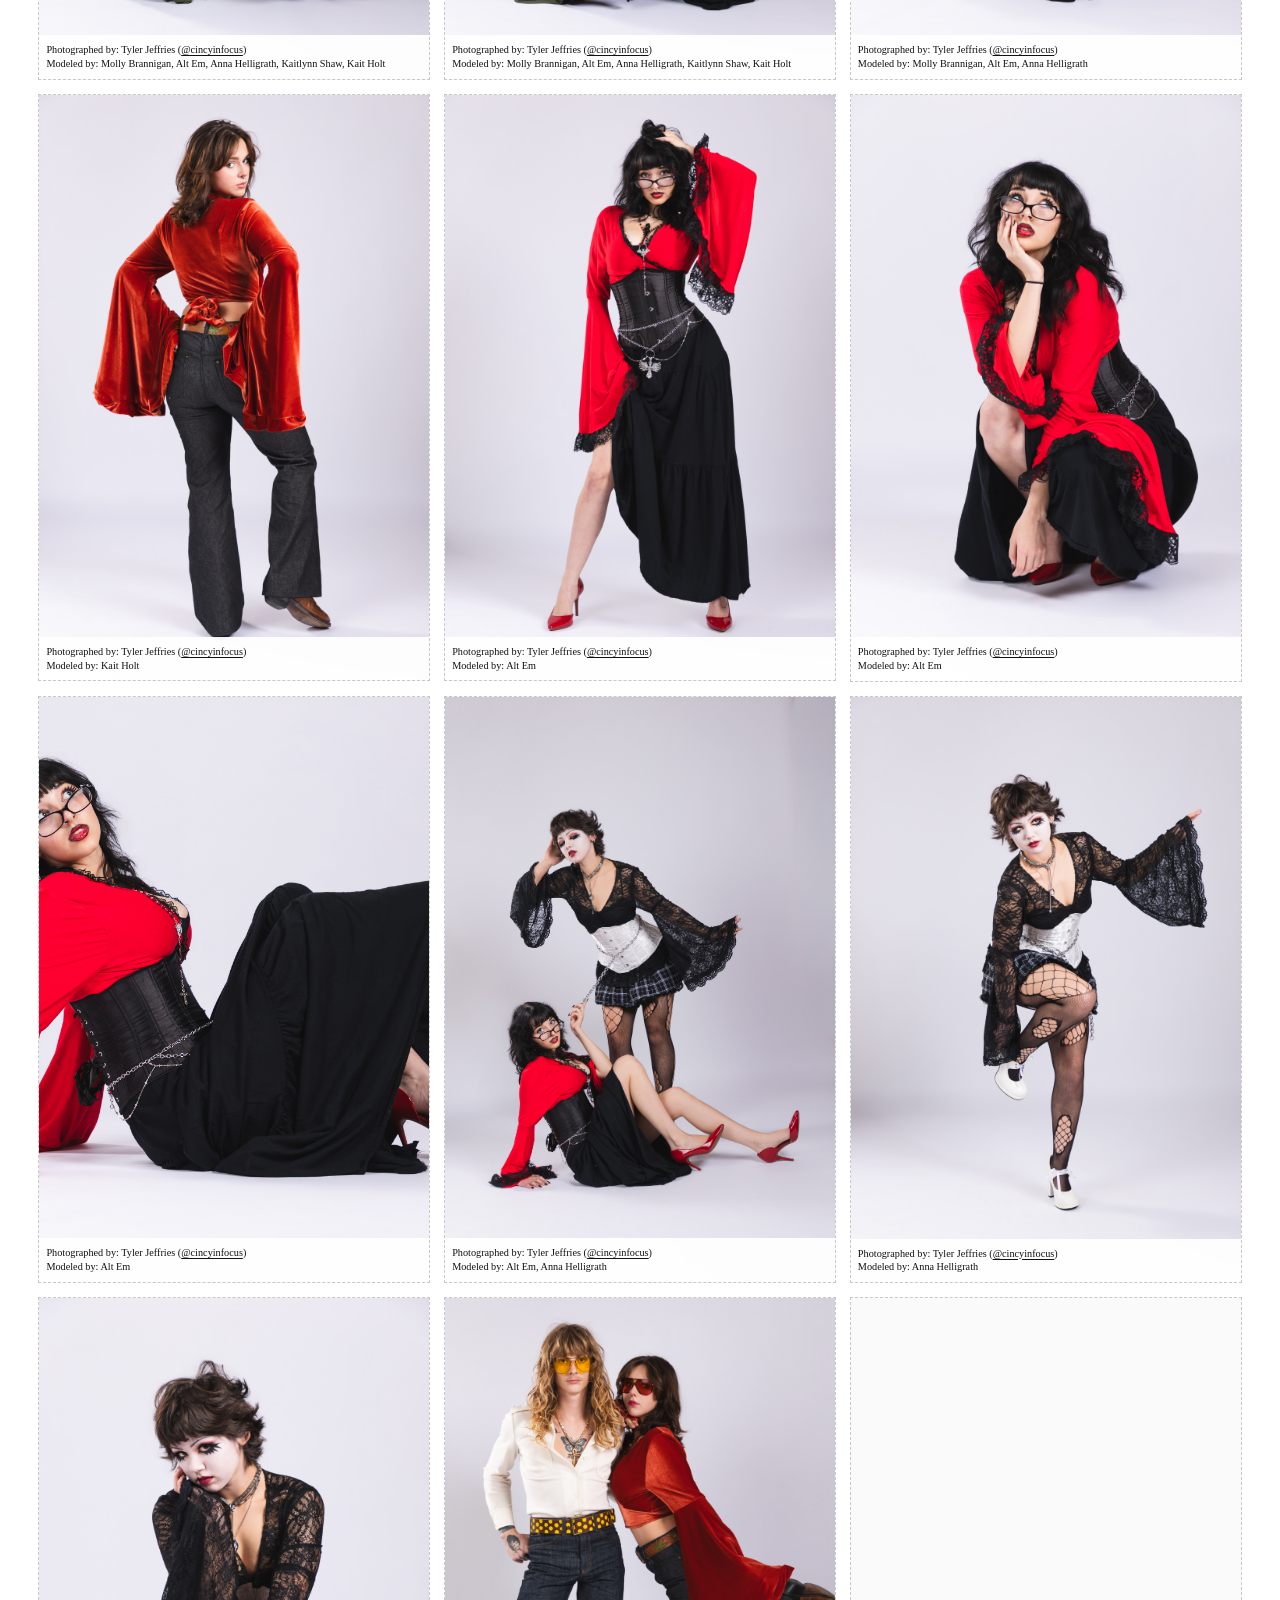
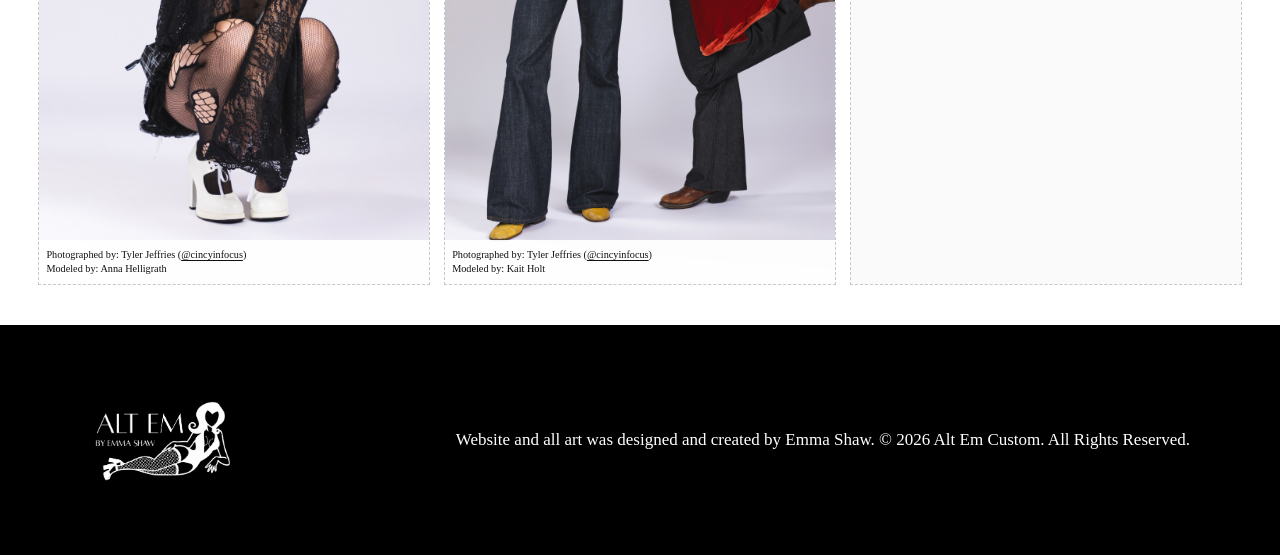
==== commit 33a54b4a: "Update individual gallery model credits" ====
--- a/index.html
+++ b/index.html
@@ -5,7 +5,7 @@
     <meta name="viewport" content="width=device-width, initial-scale=1">
     <meta name="description" content="Alt Em Custom — leather, lace, and everything retro.">
   <link rel="icon" type="image/png" href="/logo.png">
-    <link rel="stylesheet" href="styles.css?v=9">
+    <link rel="stylesheet" href="styles.css?v=10">
     <title>Alt Em Custom | Home</title>
 </head>
 <body class="home-page">
@@ -48,26 +48,26 @@
     <section class="gallery-section" aria-label="Gallery">
         <h2>Gallery</h2>
         <div class="gallery-grid">
-            <div class="gallery-slot"><img src="FULL%20RES%20AltEmCustoms-1.jpg" alt="Alt Em Customs gallery photo 1" loading="lazy"><p class="gallery-caption">Photographed by: Tyler Jeffries (<a href="https://www.instagram.com/cincyinfocus/" target="_blank" rel="noopener noreferrer">@cincyinfocus</a>)<br>Modeled by: Kait Holt, Anna</p></div>
-            <div class="gallery-slot"><img src="FULL%20RES%20AltEmCustoms-2.jpg" alt="Alt Em Customs gallery photo 2" loading="lazy"><p class="gallery-caption">Photographed by: Tyler Jeffries (<a href="https://www.instagram.com/cincyinfocus/" target="_blank" rel="noopener noreferrer">@cincyinfocus</a>)<br>Modeled by: Kait Holt, Anna</p></div>
-            <div class="gallery-slot"><img src="FULL%20RES%20AltEmCustoms-3.jpg" alt="Alt Em Customs gallery photo 3" loading="lazy"><p class="gallery-caption">Photographed by: Tyler Jeffries (<a href="https://www.instagram.com/cincyinfocus/" target="_blank" rel="noopener noreferrer">@cincyinfocus</a>)<br>Modeled by: Kait Holt, Anna</p></div>
-            <div class="gallery-slot"><img src="FULL%20RES%20AltEmCustoms-4.jpg" alt="Alt Em Customs gallery photo 4" loading="lazy"><p class="gallery-caption">Photographed by: Tyler Jeffries (<a href="https://www.instagram.com/cincyinfocus/" target="_blank" rel="noopener noreferrer">@cincyinfocus</a>)<br>Modeled by: Kait Holt, Anna</p></div>
-            <div class="gallery-slot"><img src="FULL%20RES%20AltEmCustoms-5.jpg" alt="Alt Em Customs gallery photo 5" loading="lazy"><p class="gallery-caption">Photographed by: Tyler Jeffries (<a href="https://www.instagram.com/cincyinfocus/" target="_blank" rel="noopener noreferrer">@cincyinfocus</a>)<br>Modeled by: Kait Holt, Anna</p></div>
-            <div class="gallery-slot"><img src="FULL%20RES%20AltEmCustoms-6.jpg" alt="Alt Em Customs gallery photo 6" loading="lazy"><p class="gallery-caption">Photographed by: Tyler Jeffries (<a href="https://www.instagram.com/cincyinfocus/" target="_blank" rel="noopener noreferrer">@cincyinfocus</a>)<br>Modeled by: Kait Holt, Anna</p></div>
-            <div class="gallery-slot"><img src="FULL%20RES%20AltEmCustoms-7.jpg" alt="Alt Em Customs gallery photo 7" loading="lazy"><p class="gallery-caption">Photographed by: Tyler Jeffries (<a href="https://www.instagram.com/cincyinfocus/" target="_blank" rel="noopener noreferrer">@cincyinfocus</a>)<br>Modeled by: Kait Holt, Anna</p></div>
-            <div class="gallery-slot"><img src="FULL%20RES%20AltEmCustoms-8.jpg" alt="Alt Em Customs gallery photo 8" loading="lazy"><p class="gallery-caption">Photographed by: Tyler Jeffries (<a href="https://www.instagram.com/cincyinfocus/" target="_blank" rel="noopener noreferrer">@cincyinfocus</a>)<br>Modeled by: Kait Holt, Anna</p></div>
-            <div class="gallery-slot"><img src="FULL%20RES%20AltEmCustoms-9.jpg" alt="Alt Em Customs gallery photo 9" loading="lazy"><p class="gallery-caption">Photographed by: Tyler Jeffries (<a href="https://www.instagram.com/cincyinfocus/" target="_blank" rel="noopener noreferrer">@cincyinfocus</a>)<br>Modeled by: Kait Holt, Anna</p></div>
-            <div class="gallery-slot"><img src="FULL%20RES%20AltEmCustoms-10.jpg" alt="Alt Em Customs gallery photo 10" loading="lazy"><p class="gallery-caption">Photographed by: Tyler Jeffries (<a href="https://www.instagram.com/cincyinfocus/" target="_blank" rel="noopener noreferrer">@cincyinfocus</a>)<br>Modeled by: Kait Holt, Anna</p></div>
-            <div class="gallery-slot"><img src="FULL%20RES%20AltEmCustoms-11.jpg" alt="Alt Em Customs gallery photo 11" loading="lazy"><p class="gallery-caption">Photographed by: Tyler Jeffries (<a href="https://www.instagram.com/cincyinfocus/" target="_blank" rel="noopener noreferrer">@cincyinfocus</a>)<br>Modeled by: Kait Holt, Anna</p></div>
-            <div class="gallery-slot"><img src="FULL%20RES%20AltEmCustoms-12.jpg" alt="Alt Em Customs gallery photo 12" loading="lazy"><p class="gallery-caption">Photographed by: Tyler Jeffries (<a href="https://www.instagram.com/cincyinfocus/" target="_blank" rel="noopener noreferrer">@cincyinfocus</a>)<br>Modeled by: Kait Holt, Anna</p></div>
-            <div class="gallery-slot"><img src="FULL%20RES%20AltEmCustoms-13.jpg" alt="Alt Em Customs gallery photo 13" loading="lazy"><p class="gallery-caption">Photographed by: Tyler Jeffries (<a href="https://www.instagram.com/cincyinfocus/" target="_blank" rel="noopener noreferrer">@cincyinfocus</a>)<br>Modeled by: Kait Holt, Anna</p></div>
-            <div class="gallery-slot"><img src="FULL%20RES%20AltEmCustoms-14.jpg" alt="Alt Em Customs gallery photo 14" loading="lazy"><p class="gallery-caption">Photographed by: Tyler Jeffries (<a href="https://www.instagram.com/cincyinfocus/" target="_blank" rel="noopener noreferrer">@cincyinfocus</a>)<br>Modeled by: Kait Holt, Anna</p></div>
-            <div class="gallery-slot"><img src="FULL%20RES%20AltEmCustoms-15.jpg" alt="Alt Em Customs gallery photo 15" loading="lazy"><p class="gallery-caption">Photographed by: Tyler Jeffries (<a href="https://www.instagram.com/cincyinfocus/" target="_blank" rel="noopener noreferrer">@cincyinfocus</a>)<br>Modeled by: Kait Holt, Anna</p></div>
-            <div class="gallery-slot"><img src="FULL%20RES%20AltEmCustoms-16.jpg" alt="Alt Em Customs gallery photo 16" loading="lazy"><p class="gallery-caption">Photographed by: Tyler Jeffries (<a href="https://www.instagram.com/cincyinfocus/" target="_blank" rel="noopener noreferrer">@cincyinfocus</a>)<br>Modeled by: Kait Holt, Anna</p></div>
-            <div class="gallery-slot"><img src="FULL%20RES%20AltEmCustoms-17.jpg" alt="Alt Em Customs gallery photo 17" loading="lazy"><p class="gallery-caption">Photographed by: Tyler Jeffries (<a href="https://www.instagram.com/cincyinfocus/" target="_blank" rel="noopener noreferrer">@cincyinfocus</a>)<br>Modeled by: Kait Holt, Anna</p></div>
-            <div class="gallery-slot"><img src="FULL%20RES%20AltEmCustoms-18.jpg" alt="Alt Em Customs gallery photo 18" loading="lazy"><p class="gallery-caption">Photographed by: Tyler Jeffries (<a href="https://www.instagram.com/cincyinfocus/" target="_blank" rel="noopener noreferrer">@cincyinfocus</a>)<br>Modeled by: Kait Holt, Anna</p></div>
-            <div class="gallery-slot"><img src="FULL%20RES%20AltEmCustoms-19.jpg" alt="Alt Em Customs gallery photo 19" loading="lazy"><p class="gallery-caption">Photographed by: Tyler Jeffries (<a href="https://www.instagram.com/cincyinfocus/" target="_blank" rel="noopener noreferrer">@cincyinfocus</a>)<br>Modeled by: Kait Holt, Anna</p></div>
-            <div class="gallery-slot"><img src="FULL%20RES%20AltEmCustoms-20.jpg" alt="Alt Em Customs gallery photo 20" loading="lazy"><p class="gallery-caption">Photographed by: Tyler Jeffries (<a href="https://www.instagram.com/cincyinfocus/" target="_blank" rel="noopener noreferrer">@cincyinfocus</a>)<br>Modeled by: Kait Holt, Anna</p></div>
+            <div class="gallery-slot"><img src="FULL%20RES%20AltEmCustoms-1.jpg" alt="Alt Em Customs gallery photo 1" loading="lazy"><p class="gallery-caption">Photographed by: Tyler Jeffries (<a href="https://www.instagram.com/cincyinfocus/" target="_blank" rel="noopener noreferrer">@cincyinfocus</a>)<br>Modeled by: Kaitlynn Shaw</p></div>
+            <div class="gallery-slot"><img src="FULL%20RES%20AltEmCustoms-2.jpg" alt="Alt Em Customs gallery photo 2" loading="lazy"><p class="gallery-caption">Photographed by: Tyler Jeffries (<a href="https://www.instagram.com/cincyinfocus/" target="_blank" rel="noopener noreferrer">@cincyinfocus</a>)<br>Modeled by: Anna Helligrath</p></div>
+            <div class="gallery-slot"><img src="FULL%20RES%20AltEmCustoms-3.jpg" alt="Alt Em Customs gallery photo 3" loading="lazy"><p class="gallery-caption">Photographed by: Tyler Jeffries (<a href="https://www.instagram.com/cincyinfocus/" target="_blank" rel="noopener noreferrer">@cincyinfocus</a>)<br>Modeled by: Molly Brannigan, Anna Helligrath</p></div>
+            <div class="gallery-slot"><img src="FULL%20RES%20AltEmCustoms-4.jpg" alt="Alt Em Customs gallery photo 4" loading="lazy"><p class="gallery-caption">Photographed by: Tyler Jeffries (<a href="https://www.instagram.com/cincyinfocus/" target="_blank" rel="noopener noreferrer">@cincyinfocus</a>)<br>Modeled by: Molly Brannigan, Anna Helligrath</p></div>
+            <div class="gallery-slot"><img src="FULL%20RES%20AltEmCustoms-5.jpg" alt="Alt Em Customs gallery photo 5" loading="lazy"><p class="gallery-caption">Photographed by: Tyler Jeffries (<a href="https://www.instagram.com/cincyinfocus/" target="_blank" rel="noopener noreferrer">@cincyinfocus</a>)<br>Modeled by: Molly Brannigan, Anna Helligrath, Alt Em</p></div>
+            <div class="gallery-slot"><img src="FULL%20RES%20AltEmCustoms-6.jpg" alt="Alt Em Customs gallery photo 6" loading="lazy"><p class="gallery-caption">Photographed by: Tyler Jeffries (<a href="https://www.instagram.com/cincyinfocus/" target="_blank" rel="noopener noreferrer">@cincyinfocus</a>)<br>Modeled by: Alt Em, Anna Helligrath</p></div>
+            <div class="gallery-slot"><img src="FULL%20RES%20AltEmCustoms-7.jpg" alt="Alt Em Customs gallery photo 7" loading="lazy"><p class="gallery-caption">Photographed by: Tyler Jeffries (<a href="https://www.instagram.com/cincyinfocus/" target="_blank" rel="noopener noreferrer">@cincyinfocus</a>)<br>Modeled by: Molly Brannigan</p></div>
+            <div class="gallery-slot"><img src="FULL%20RES%20AltEmCustoms-8.jpg" alt="Alt Em Customs gallery photo 8" loading="lazy"><p class="gallery-caption">Photographed by: Tyler Jeffries (<a href="https://www.instagram.com/cincyinfocus/" target="_blank" rel="noopener noreferrer">@cincyinfocus</a>)<br>Modeled by: Molly Brannigan, Anna Helligrath, Kaitlynn Shaw</p></div>
+            <div class="gallery-slot"><img src="FULL%20RES%20AltEmCustoms-9.jpg" alt="Alt Em Customs gallery photo 9" loading="lazy"><p class="gallery-caption">Photographed by: Tyler Jeffries (<a href="https://www.instagram.com/cincyinfocus/" target="_blank" rel="noopener noreferrer">@cincyinfocus</a>)<br>Modeled by: Kait Holt</p></div>
+            <div class="gallery-slot"><img src="FULL%20RES%20AltEmCustoms-10.jpg" alt="Alt Em Customs gallery photo 10" loading="lazy"><p class="gallery-caption">Photographed by: Tyler Jeffries (<a href="https://www.instagram.com/cincyinfocus/" target="_blank" rel="noopener noreferrer">@cincyinfocus</a>)<br>Modeled by: Molly Brannigan, Alt Em, Anna Helligrath, Kaitlynn Shaw, Kait Holt</p></div>
+            <div class="gallery-slot"><img src="FULL%20RES%20AltEmCustoms-11.jpg" alt="Alt Em Customs gallery photo 11" loading="lazy"><p class="gallery-caption">Photographed by: Tyler Jeffries (<a href="https://www.instagram.com/cincyinfocus/" target="_blank" rel="noopener noreferrer">@cincyinfocus</a>)<br>Modeled by: Molly Brannigan, Alt Em, Anna Helligrath, Kaitlynn Shaw, Kait Holt</p></div>
+            <div class="gallery-slot"><img src="FULL%20RES%20AltEmCustoms-12.jpg" alt="Alt Em Customs gallery photo 12" loading="lazy"><p class="gallery-caption">Photographed by: Tyler Jeffries (<a href="https://www.instagram.com/cincyinfocus/" target="_blank" rel="noopener noreferrer">@cincyinfocus</a>)<br>Modeled by: Molly Brannigan, Alt Em, Anna Helligrath</p></div>
+            <div class="gallery-slot"><img src="FULL%20RES%20AltEmCustoms-13.jpg" alt="Alt Em Customs gallery photo 13" loading="lazy"><p class="gallery-caption">Photographed by: Tyler Jeffries (<a href="https://www.instagram.com/cincyinfocus/" target="_blank" rel="noopener noreferrer">@cincyinfocus</a>)<br>Modeled by: Kait Holt</p></div>
+            <div class="gallery-slot"><img src="FULL%20RES%20AltEmCustoms-14.jpg" alt="Alt Em Customs gallery photo 14" loading="lazy"><p class="gallery-caption">Photographed by: Tyler Jeffries (<a href="https://www.instagram.com/cincyinfocus/" target="_blank" rel="noopener noreferrer">@cincyinfocus</a>)<br>Modeled by: Alt Em</p></div>
+            <div class="gallery-slot"><img src="FULL%20RES%20AltEmCustoms-15.jpg" alt="Alt Em Customs gallery photo 15" loading="lazy"><p class="gallery-caption">Photographed by: Tyler Jeffries (<a href="https://www.instagram.com/cincyinfocus/" target="_blank" rel="noopener noreferrer">@cincyinfocus</a>)<br>Modeled by: Alt Em</p></div>
+            <div class="gallery-slot"><img src="FULL%20RES%20AltEmCustoms-16.jpg" alt="Alt Em Customs gallery photo 16" loading="lazy"><p class="gallery-caption">Photographed by: Tyler Jeffries (<a href="https://www.instagram.com/cincyinfocus/" target="_blank" rel="noopener noreferrer">@cincyinfocus</a>)<br>Modeled by: Alt Em</p></div>
+            <div class="gallery-slot"><img src="FULL%20RES%20AltEmCustoms-17.jpg" alt="Alt Em Customs gallery photo 17" loading="lazy"><p class="gallery-caption">Photographed by: Tyler Jeffries (<a href="https://www.instagram.com/cincyinfocus/" target="_blank" rel="noopener noreferrer">@cincyinfocus</a>)<br>Modeled by: Alt Em, Anna Helligrath</p></div>
+            <div class="gallery-slot"><img src="FULL%20RES%20AltEmCustoms-18.jpg" alt="Alt Em Customs gallery photo 18" loading="lazy"><p class="gallery-caption">Photographed by: Tyler Jeffries (<a href="https://www.instagram.com/cincyinfocus/" target="_blank" rel="noopener noreferrer">@cincyinfocus</a>)<br>Modeled by: Anna Helligrath</p></div>
+            <div class="gallery-slot"><img src="FULL%20RES%20AltEmCustoms-19.jpg" alt="Alt Em Customs gallery photo 19" loading="lazy"><p class="gallery-caption">Photographed by: Tyler Jeffries (<a href="https://www.instagram.com/cincyinfocus/" target="_blank" rel="noopener noreferrer">@cincyinfocus</a>)<br>Modeled by: Anna Helligrath</p></div>
+            <div class="gallery-slot"><img src="FULL%20RES%20AltEmCustoms-20.jpg" alt="Alt Em Customs gallery photo 20" loading="lazy"><p class="gallery-caption">Photographed by: Tyler Jeffries (<a href="https://www.instagram.com/cincyinfocus/" target="_blank" rel="noopener noreferrer">@cincyinfocus</a>)<br>Modeled by: Kait Holt</p></div>
             <div class="gallery-slot" aria-label="Gallery image slot 21"></div>
         </div>
     </section>
--- a/styles.css
+++ b/styles.css
@@ -369,3 +369,25 @@
     }
     .gallery-slot { min-height: 0; }
 }
+
+
+/* Gallery photo credits */
+.gallery-caption {
+    position: absolute;
+    right: 0;
+    bottom: 0;
+    left: 0;
+    margin: 0;
+    padding: 8px 7px;
+    background: rgba(255,255,255,.94);
+    color: #111;
+    font-family: Georgia, "Times New Roman", serif;
+    font-size: clamp(.62rem, .8vw, .78rem);
+    line-height: 1.35;
+    text-align: left;
+}
+.gallery-caption a {
+    color: inherit;
+    text-decoration: underline;
+    text-underline-offset: 2px;
+}
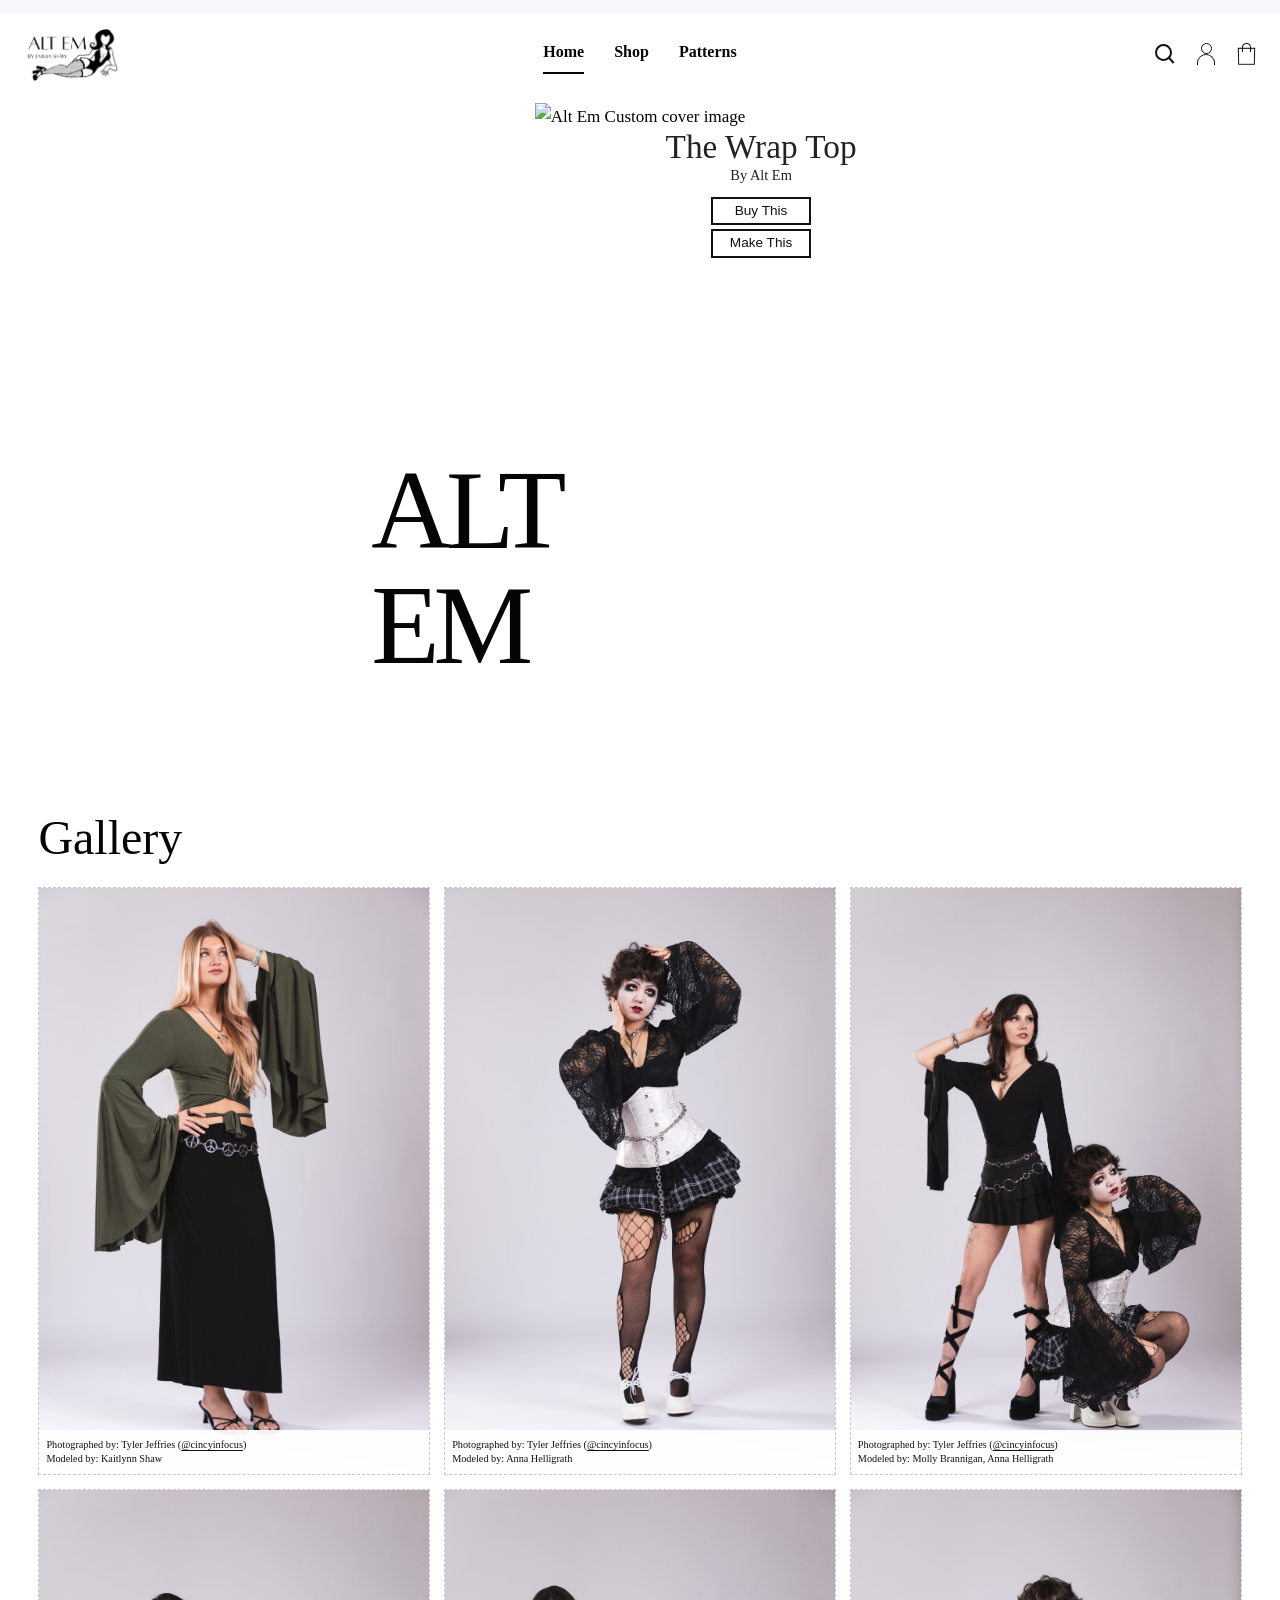
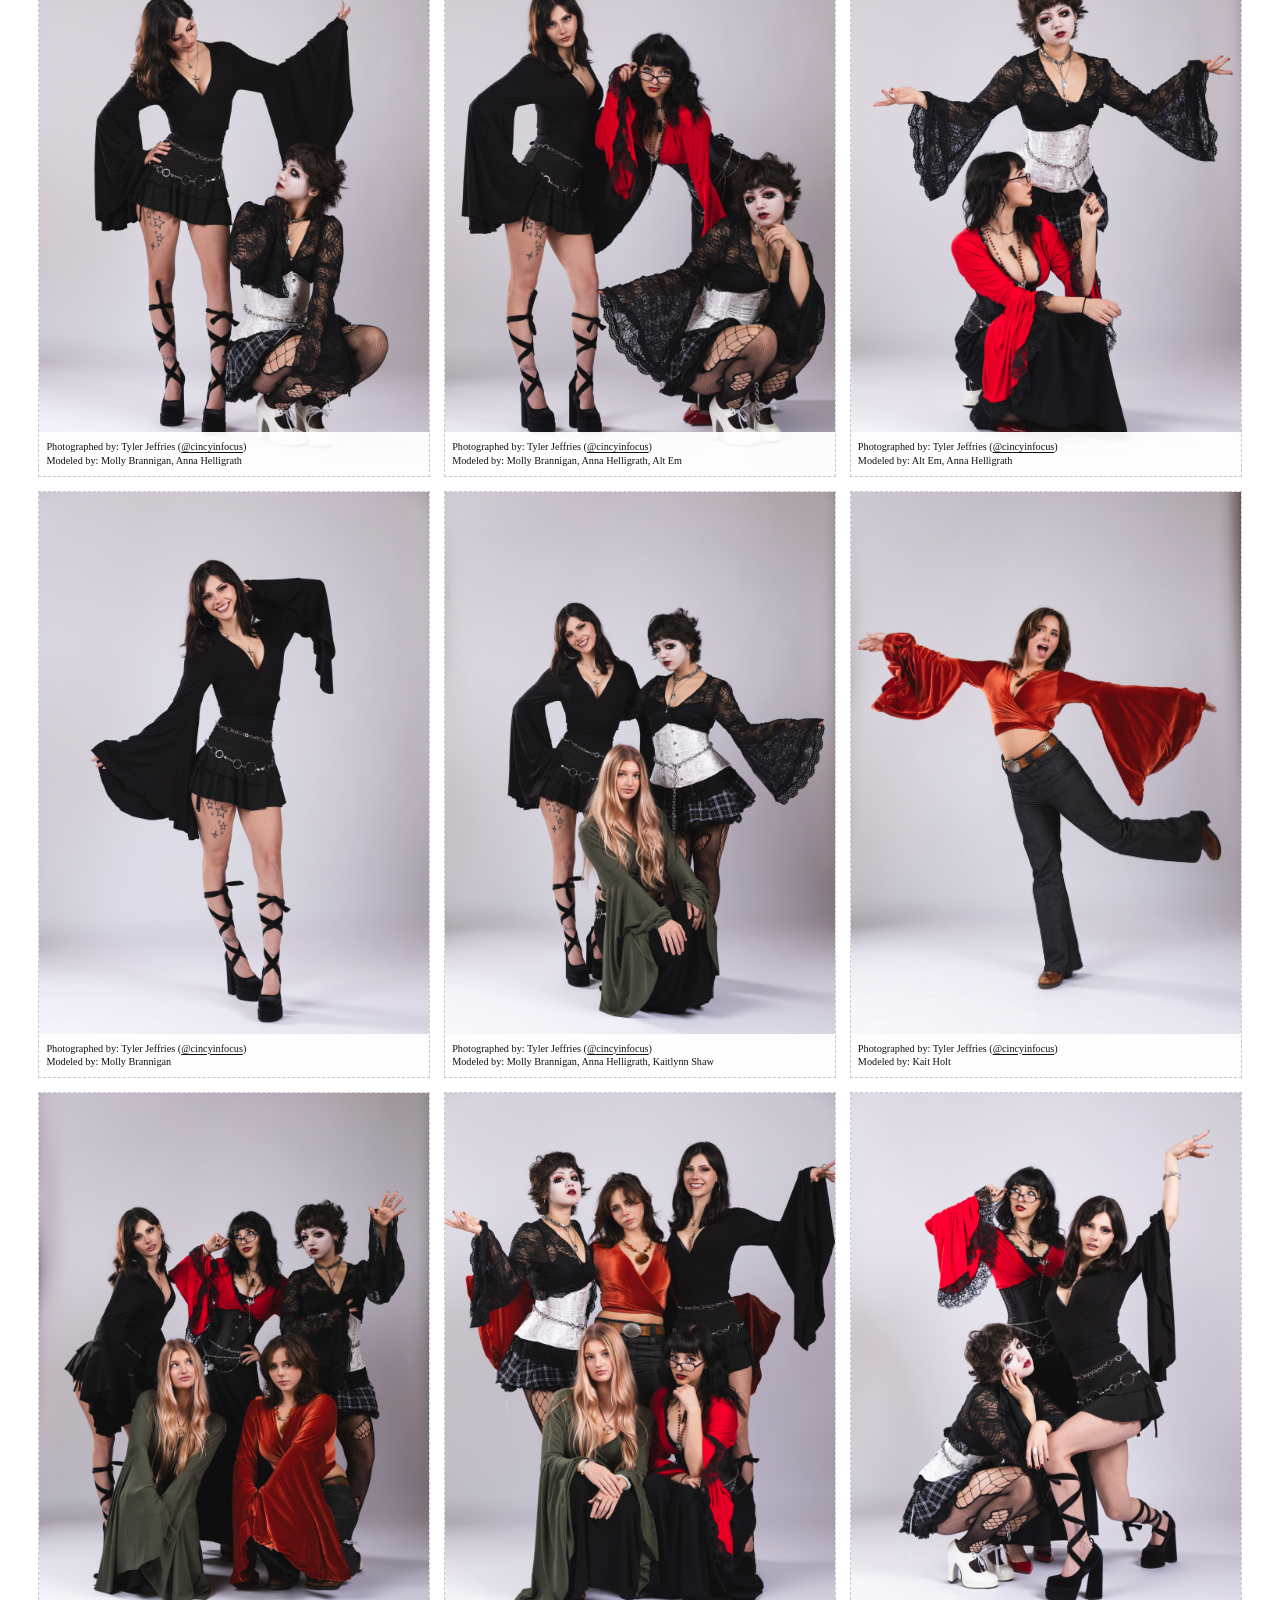
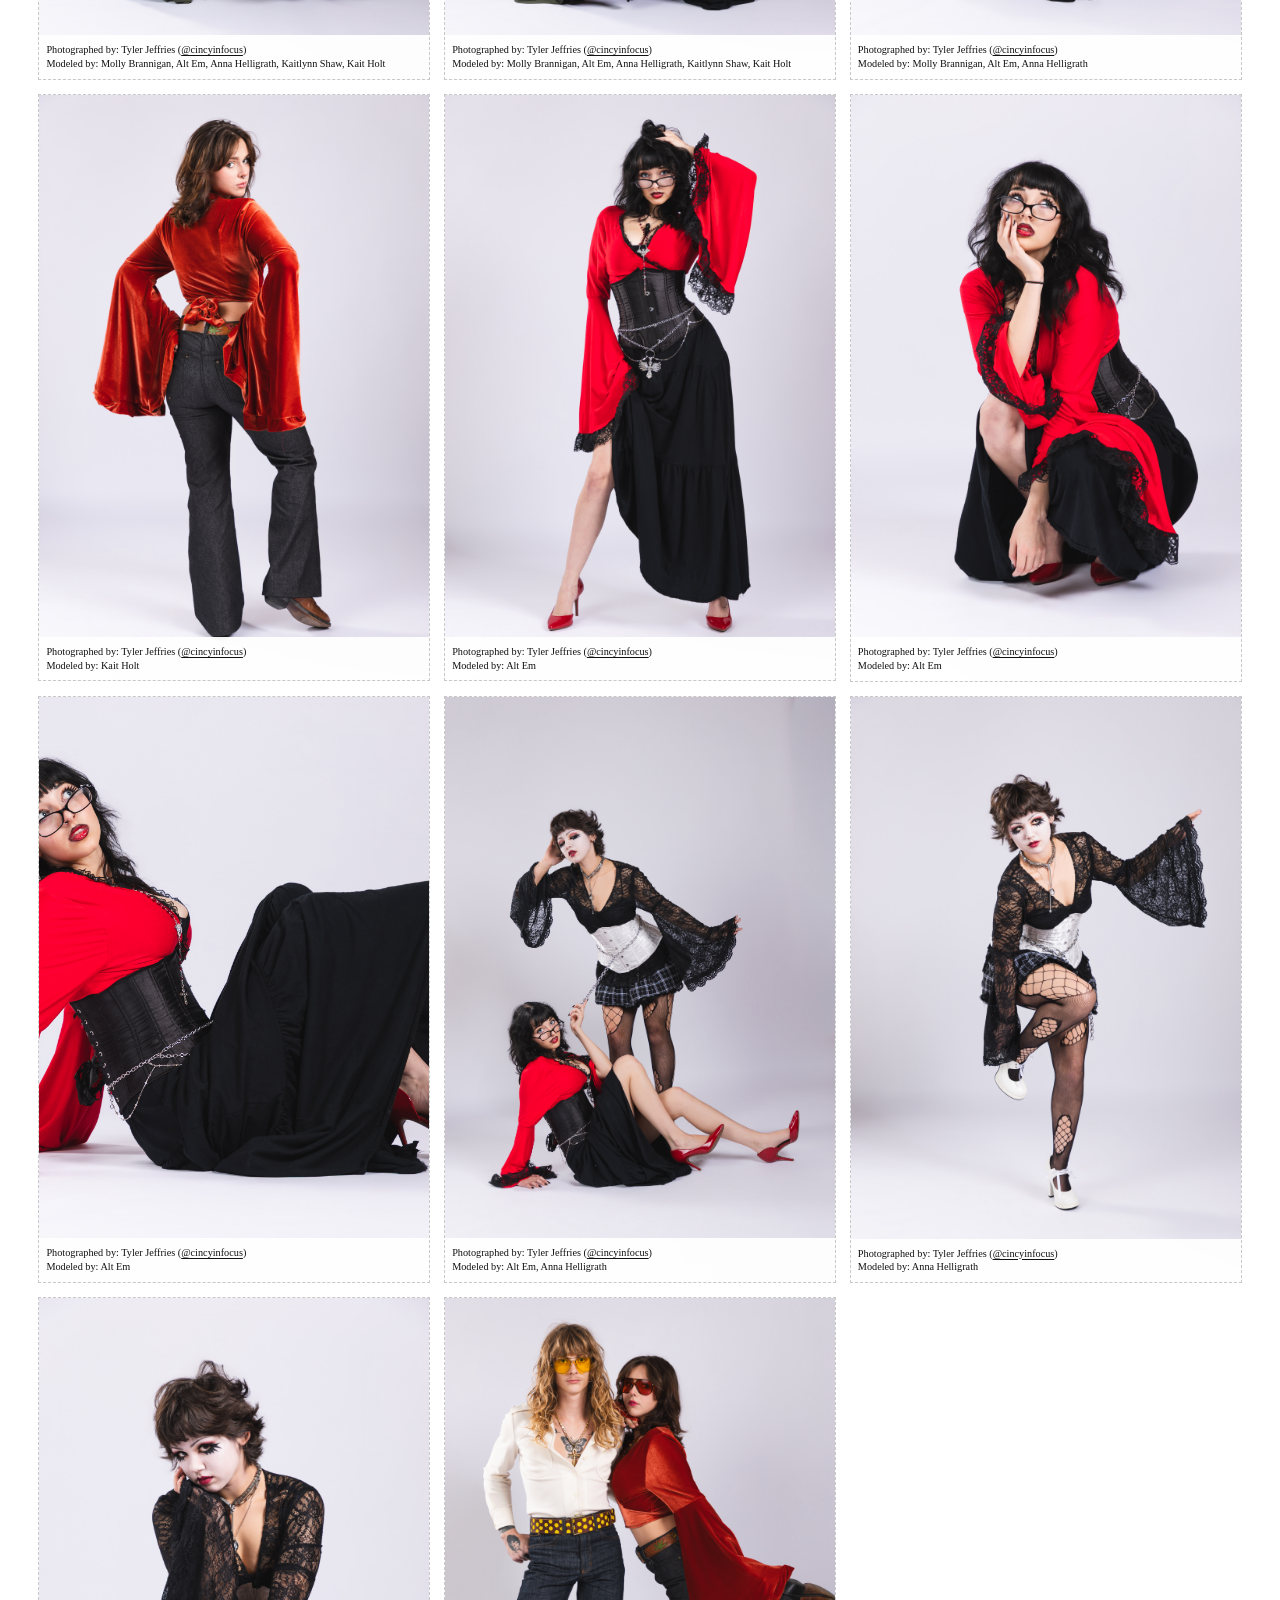
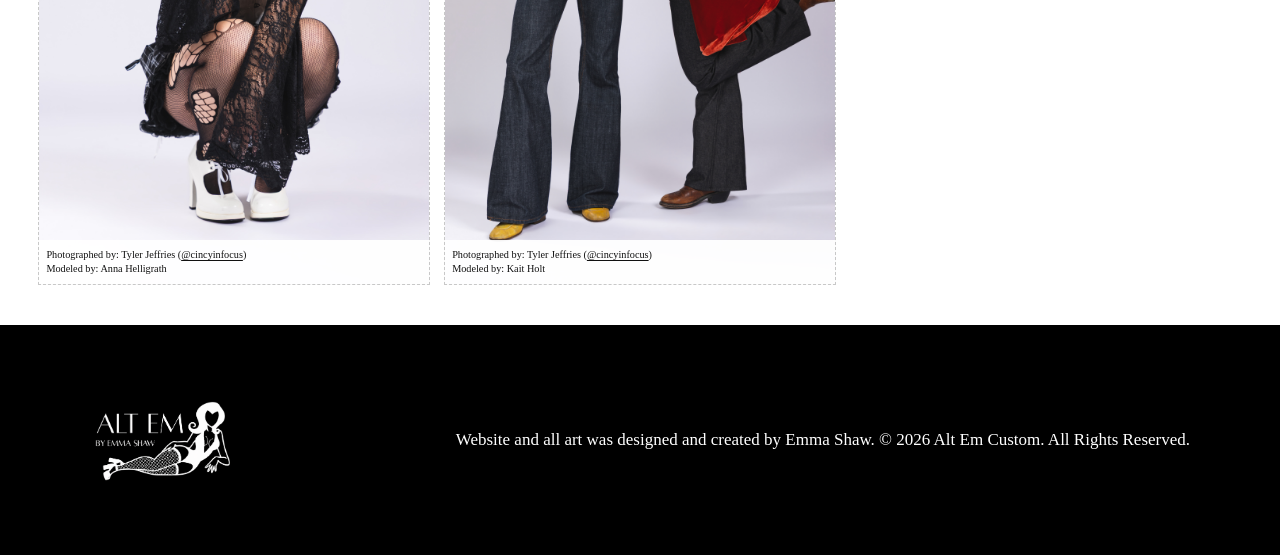
==== commit d23ca784: "Remove unused 21st gallery slot" ====
--- a/index.html
+++ b/index.html
@@ -68,7 +68,7 @@
             <div class="gallery-slot"><img src="FULL%20RES%20AltEmCustoms-18.jpg" alt="Alt Em Customs gallery photo 18" loading="lazy"><p class="gallery-caption">Photographed by: Tyler Jeffries (<a href="https://www.instagram.com/cincyinfocus/" target="_blank" rel="noopener noreferrer">@cincyinfocus</a>)<br>Modeled by: Anna Helligrath</p></div>
             <div class="gallery-slot"><img src="FULL%20RES%20AltEmCustoms-19.jpg" alt="Alt Em Customs gallery photo 19" loading="lazy"><p class="gallery-caption">Photographed by: Tyler Jeffries (<a href="https://www.instagram.com/cincyinfocus/" target="_blank" rel="noopener noreferrer">@cincyinfocus</a>)<br>Modeled by: Anna Helligrath</p></div>
             <div class="gallery-slot"><img src="FULL%20RES%20AltEmCustoms-20.jpg" alt="Alt Em Customs gallery photo 20" loading="lazy"><p class="gallery-caption">Photographed by: Tyler Jeffries (<a href="https://www.instagram.com/cincyinfocus/" target="_blank" rel="noopener noreferrer">@cincyinfocus</a>)<br>Modeled by: Kait Holt</p></div>
-            <div class="gallery-slot" aria-label="Gallery image slot 21"></div>
+            
         </div>
     </section>
 </main>
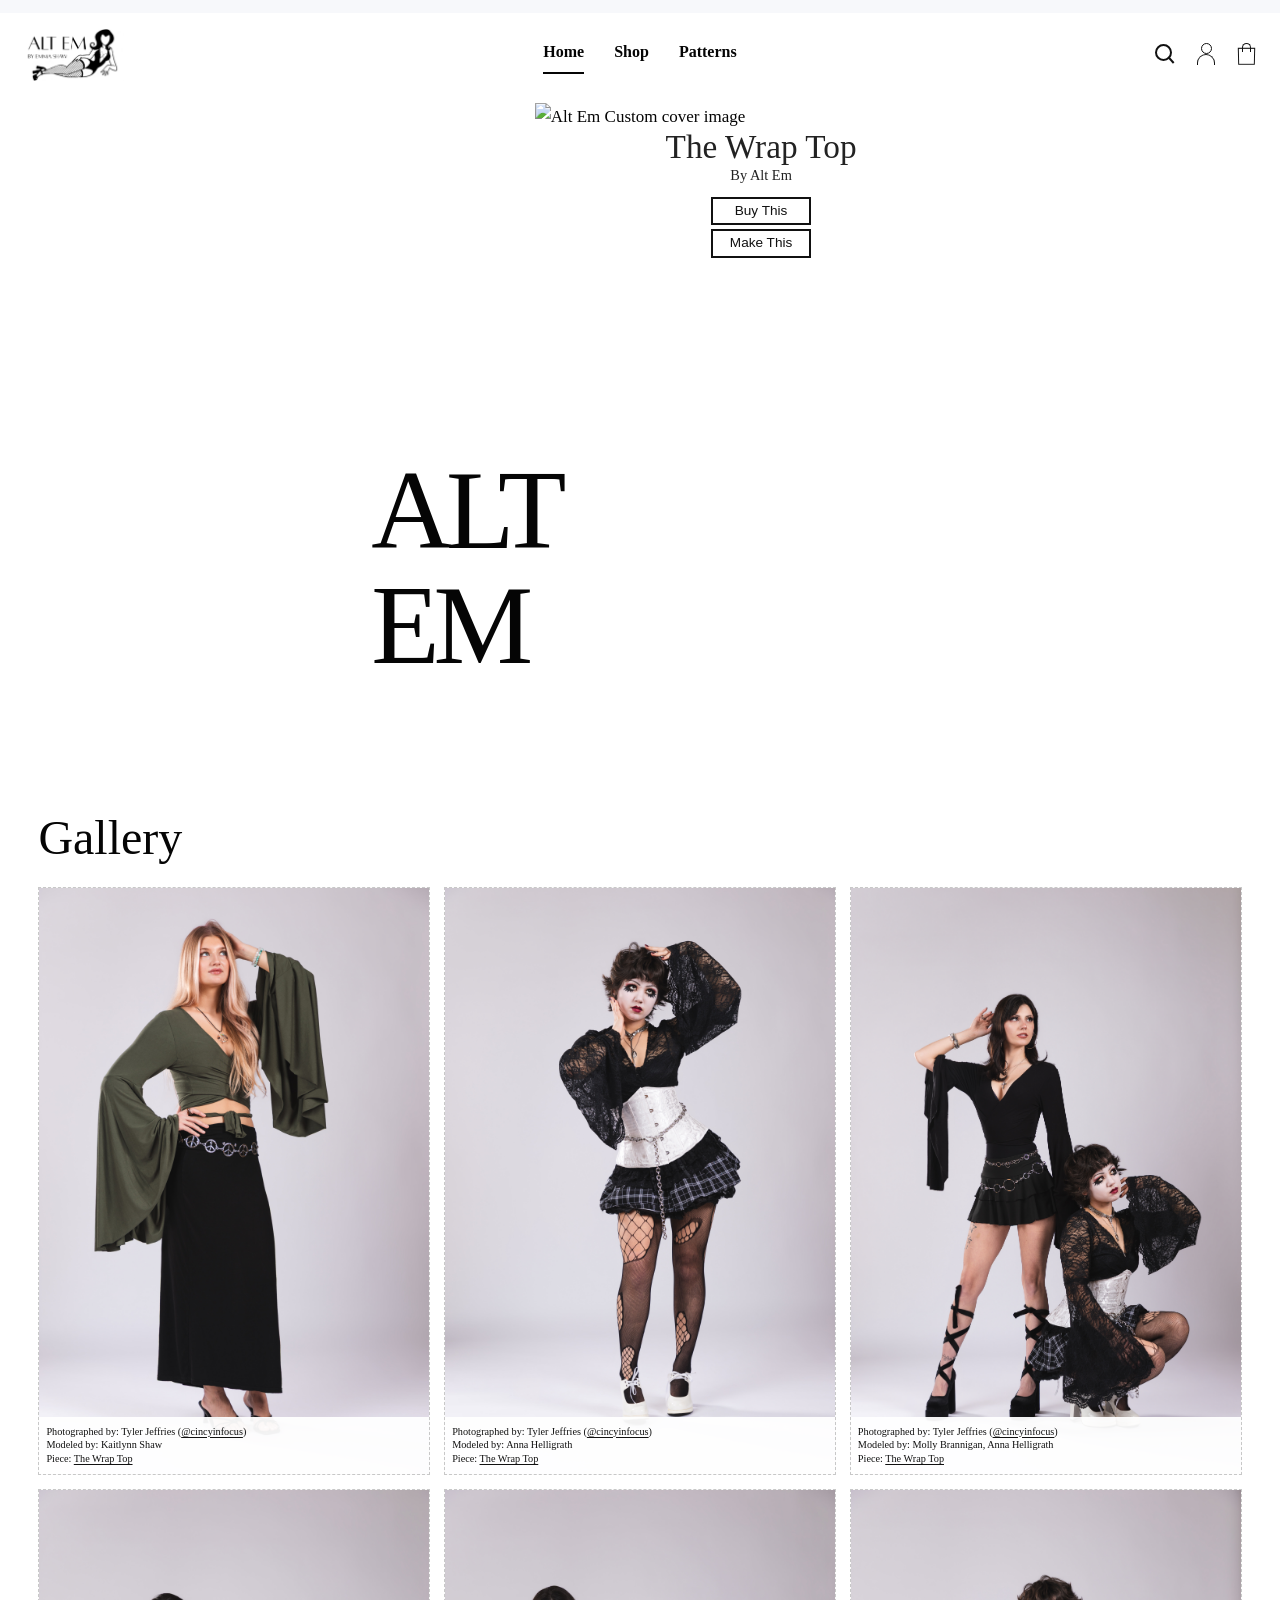
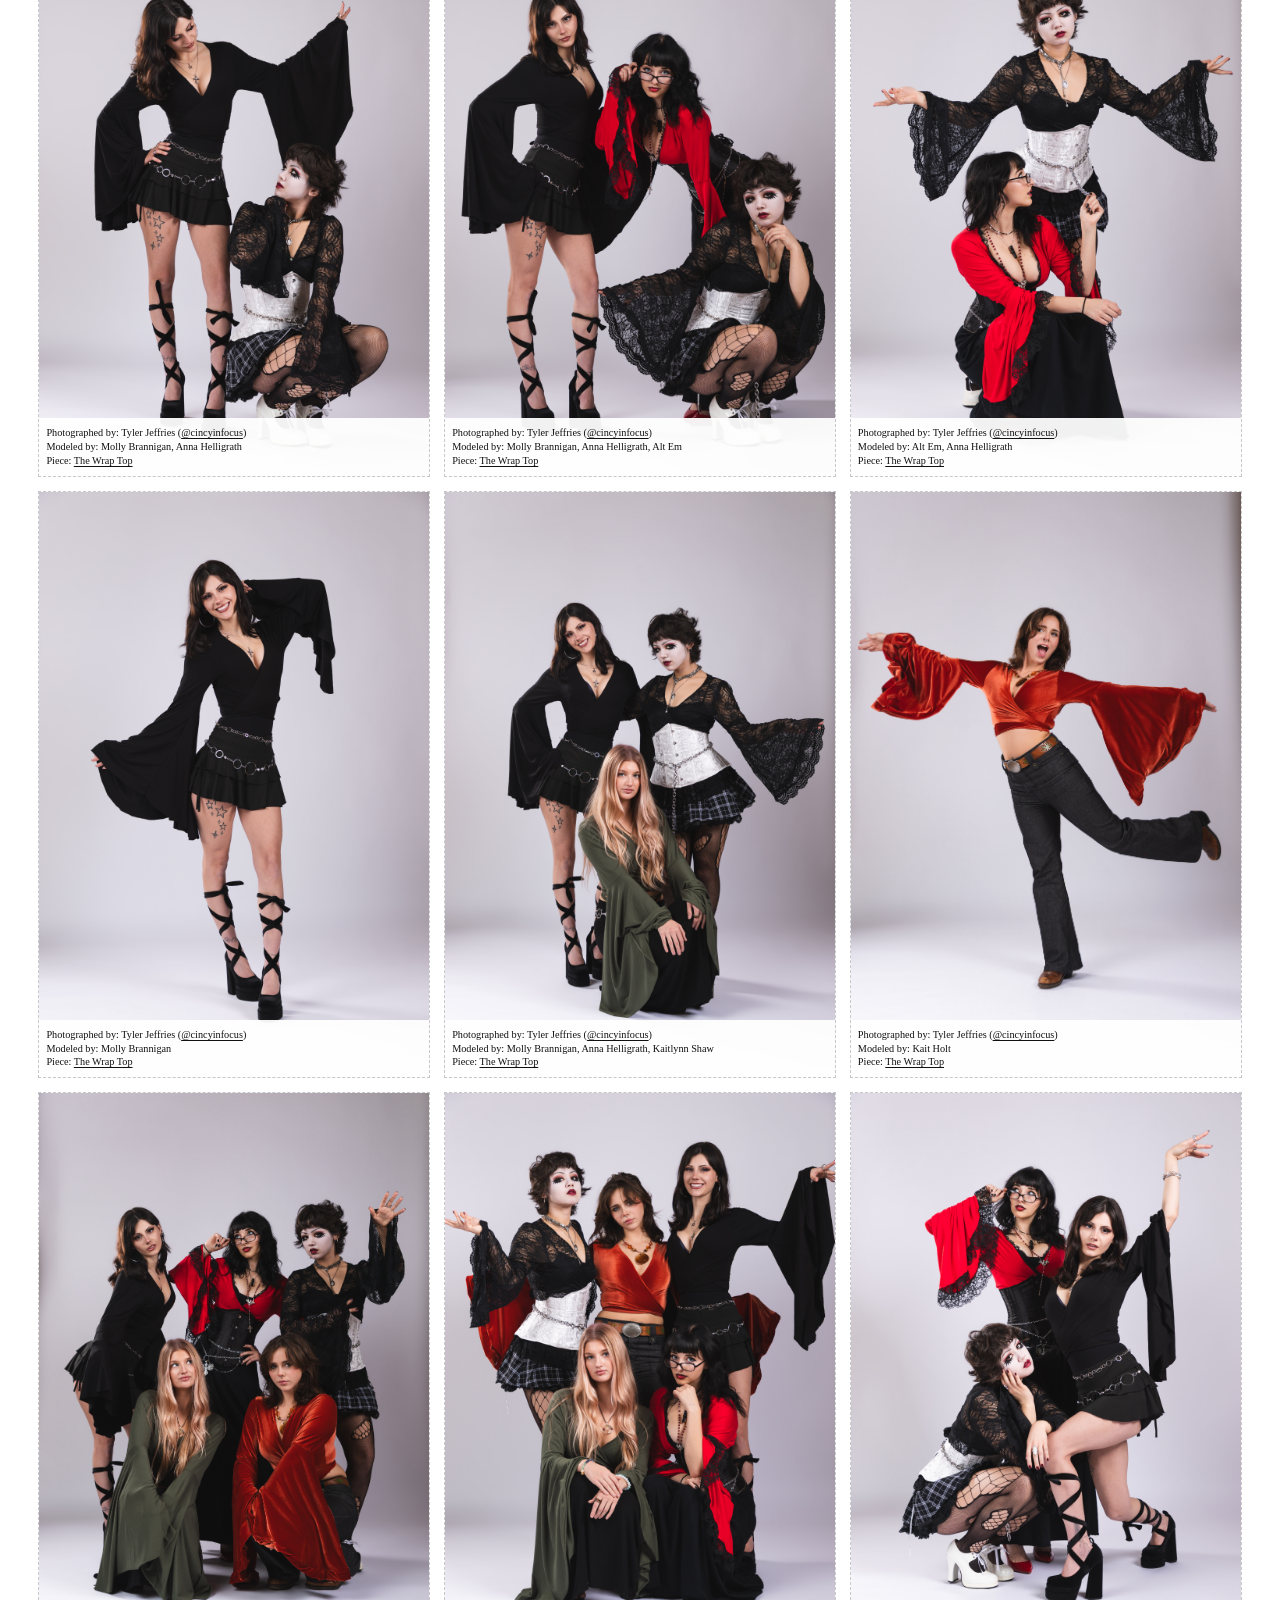
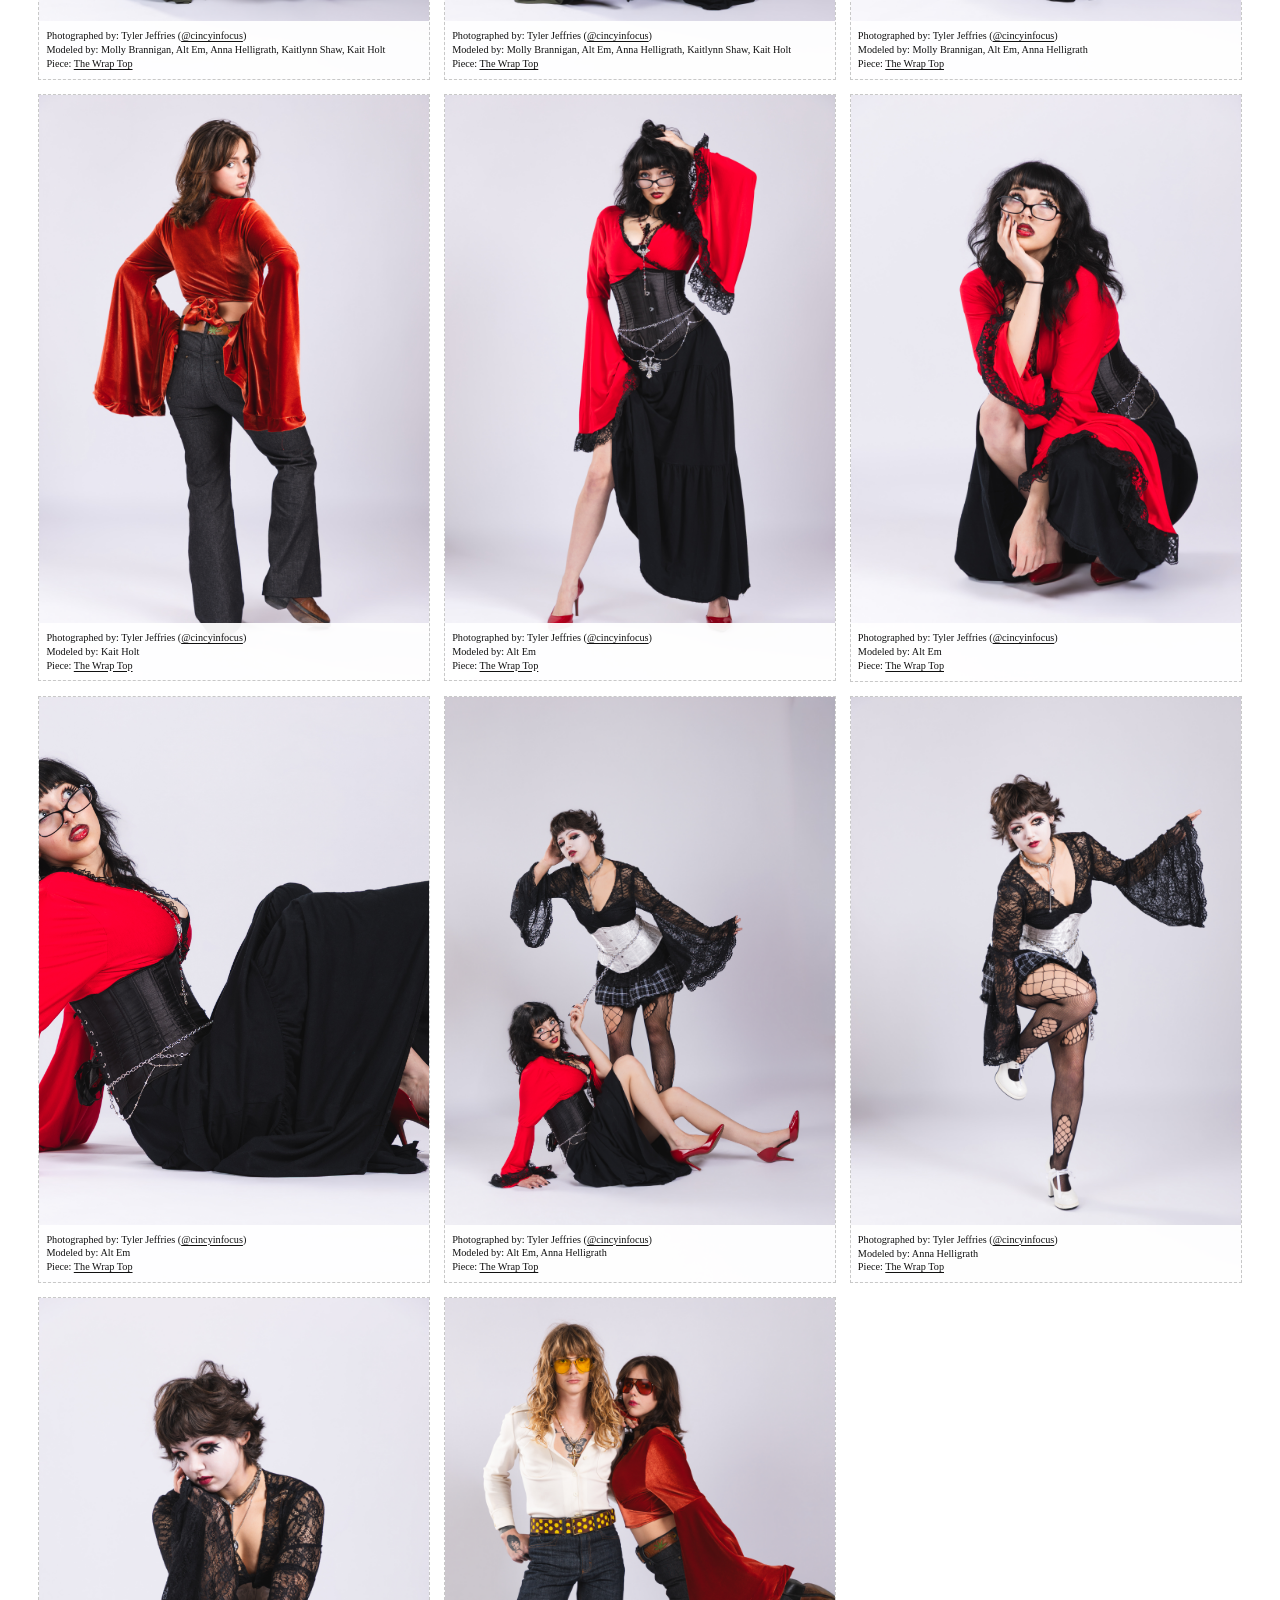
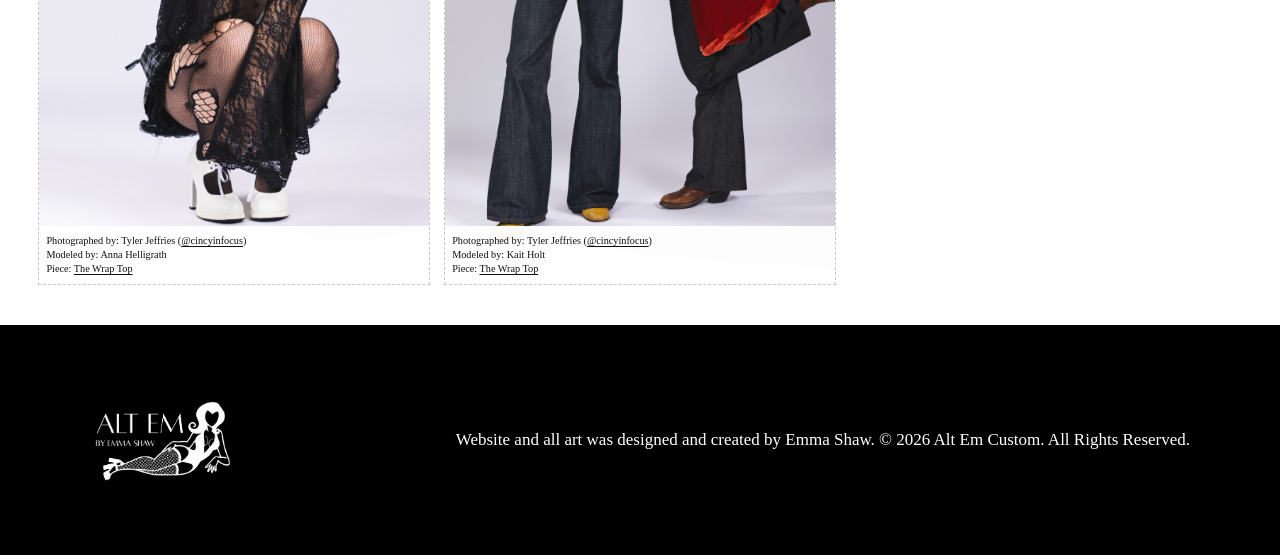
==== commit 43ed2f01: "Add linked Wrap Top piece credit to gallery captions" ====
--- a/index.html
+++ b/index.html
@@ -48,26 +48,26 @@
     <section class="gallery-section" aria-label="Gallery">
         <h2>Gallery</h2>
         <div class="gallery-grid">
-            <div class="gallery-slot"><img src="FULL%20RES%20AltEmCustoms-1.jpg" alt="Alt Em Customs gallery photo 1" loading="lazy"><p class="gallery-caption">Photographed by: Tyler Jeffries (<a href="https://www.instagram.com/cincyinfocus/" target="_blank" rel="noopener noreferrer">@cincyinfocus</a>)<br>Modeled by: Kaitlynn Shaw</p></div>
-            <div class="gallery-slot"><img src="FULL%20RES%20AltEmCustoms-2.jpg" alt="Alt Em Customs gallery photo 2" loading="lazy"><p class="gallery-caption">Photographed by: Tyler Jeffries (<a href="https://www.instagram.com/cincyinfocus/" target="_blank" rel="noopener noreferrer">@cincyinfocus</a>)<br>Modeled by: Anna Helligrath</p></div>
-            <div class="gallery-slot"><img src="FULL%20RES%20AltEmCustoms-3.jpg" alt="Alt Em Customs gallery photo 3" loading="lazy"><p class="gallery-caption">Photographed by: Tyler Jeffries (<a href="https://www.instagram.com/cincyinfocus/" target="_blank" rel="noopener noreferrer">@cincyinfocus</a>)<br>Modeled by: Molly Brannigan, Anna Helligrath</p></div>
-            <div class="gallery-slot"><img src="FULL%20RES%20AltEmCustoms-4.jpg" alt="Alt Em Customs gallery photo 4" loading="lazy"><p class="gallery-caption">Photographed by: Tyler Jeffries (<a href="https://www.instagram.com/cincyinfocus/" target="_blank" rel="noopener noreferrer">@cincyinfocus</a>)<br>Modeled by: Molly Brannigan, Anna Helligrath</p></div>
-            <div class="gallery-slot"><img src="FULL%20RES%20AltEmCustoms-5.jpg" alt="Alt Em Customs gallery photo 5" loading="lazy"><p class="gallery-caption">Photographed by: Tyler Jeffries (<a href="https://www.instagram.com/cincyinfocus/" target="_blank" rel="noopener noreferrer">@cincyinfocus</a>)<br>Modeled by: Molly Brannigan, Anna Helligrath, Alt Em</p></div>
-            <div class="gallery-slot"><img src="FULL%20RES%20AltEmCustoms-6.jpg" alt="Alt Em Customs gallery photo 6" loading="lazy"><p class="gallery-caption">Photographed by: Tyler Jeffries (<a href="https://www.instagram.com/cincyinfocus/" target="_blank" rel="noopener noreferrer">@cincyinfocus</a>)<br>Modeled by: Alt Em, Anna Helligrath</p></div>
-            <div class="gallery-slot"><img src="FULL%20RES%20AltEmCustoms-7.jpg" alt="Alt Em Customs gallery photo 7" loading="lazy"><p class="gallery-caption">Photographed by: Tyler Jeffries (<a href="https://www.instagram.com/cincyinfocus/" target="_blank" rel="noopener noreferrer">@cincyinfocus</a>)<br>Modeled by: Molly Brannigan</p></div>
-            <div class="gallery-slot"><img src="FULL%20RES%20AltEmCustoms-8.jpg" alt="Alt Em Customs gallery photo 8" loading="lazy"><p class="gallery-caption">Photographed by: Tyler Jeffries (<a href="https://www.instagram.com/cincyinfocus/" target="_blank" rel="noopener noreferrer">@cincyinfocus</a>)<br>Modeled by: Molly Brannigan, Anna Helligrath, Kaitlynn Shaw</p></div>
-            <div class="gallery-slot"><img src="FULL%20RES%20AltEmCustoms-9.jpg" alt="Alt Em Customs gallery photo 9" loading="lazy"><p class="gallery-caption">Photographed by: Tyler Jeffries (<a href="https://www.instagram.com/cincyinfocus/" target="_blank" rel="noopener noreferrer">@cincyinfocus</a>)<br>Modeled by: Kait Holt</p></div>
-            <div class="gallery-slot"><img src="FULL%20RES%20AltEmCustoms-10.jpg" alt="Alt Em Customs gallery photo 10" loading="lazy"><p class="gallery-caption">Photographed by: Tyler Jeffries (<a href="https://www.instagram.com/cincyinfocus/" target="_blank" rel="noopener noreferrer">@cincyinfocus</a>)<br>Modeled by: Molly Brannigan, Alt Em, Anna Helligrath, Kaitlynn Shaw, Kait Holt</p></div>
-            <div class="gallery-slot"><img src="FULL%20RES%20AltEmCustoms-11.jpg" alt="Alt Em Customs gallery photo 11" loading="lazy"><p class="gallery-caption">Photographed by: Tyler Jeffries (<a href="https://www.instagram.com/cincyinfocus/" target="_blank" rel="noopener noreferrer">@cincyinfocus</a>)<br>Modeled by: Molly Brannigan, Alt Em, Anna Helligrath, Kaitlynn Shaw, Kait Holt</p></div>
-            <div class="gallery-slot"><img src="FULL%20RES%20AltEmCustoms-12.jpg" alt="Alt Em Customs gallery photo 12" loading="lazy"><p class="gallery-caption">Photographed by: Tyler Jeffries (<a href="https://www.instagram.com/cincyinfocus/" target="_blank" rel="noopener noreferrer">@cincyinfocus</a>)<br>Modeled by: Molly Brannigan, Alt Em, Anna Helligrath</p></div>
-            <div class="gallery-slot"><img src="FULL%20RES%20AltEmCustoms-13.jpg" alt="Alt Em Customs gallery photo 13" loading="lazy"><p class="gallery-caption">Photographed by: Tyler Jeffries (<a href="https://www.instagram.com/cincyinfocus/" target="_blank" rel="noopener noreferrer">@cincyinfocus</a>)<br>Modeled by: Kait Holt</p></div>
-            <div class="gallery-slot"><img src="FULL%20RES%20AltEmCustoms-14.jpg" alt="Alt Em Customs gallery photo 14" loading="lazy"><p class="gallery-caption">Photographed by: Tyler Jeffries (<a href="https://www.instagram.com/cincyinfocus/" target="_blank" rel="noopener noreferrer">@cincyinfocus</a>)<br>Modeled by: Alt Em</p></div>
-            <div class="gallery-slot"><img src="FULL%20RES%20AltEmCustoms-15.jpg" alt="Alt Em Customs gallery photo 15" loading="lazy"><p class="gallery-caption">Photographed by: Tyler Jeffries (<a href="https://www.instagram.com/cincyinfocus/" target="_blank" rel="noopener noreferrer">@cincyinfocus</a>)<br>Modeled by: Alt Em</p></div>
-            <div class="gallery-slot"><img src="FULL%20RES%20AltEmCustoms-16.jpg" alt="Alt Em Customs gallery photo 16" loading="lazy"><p class="gallery-caption">Photographed by: Tyler Jeffries (<a href="https://www.instagram.com/cincyinfocus/" target="_blank" rel="noopener noreferrer">@cincyinfocus</a>)<br>Modeled by: Alt Em</p></div>
-            <div class="gallery-slot"><img src="FULL%20RES%20AltEmCustoms-17.jpg" alt="Alt Em Customs gallery photo 17" loading="lazy"><p class="gallery-caption">Photographed by: Tyler Jeffries (<a href="https://www.instagram.com/cincyinfocus/" target="_blank" rel="noopener noreferrer">@cincyinfocus</a>)<br>Modeled by: Alt Em, Anna Helligrath</p></div>
-            <div class="gallery-slot"><img src="FULL%20RES%20AltEmCustoms-18.jpg" alt="Alt Em Customs gallery photo 18" loading="lazy"><p class="gallery-caption">Photographed by: Tyler Jeffries (<a href="https://www.instagram.com/cincyinfocus/" target="_blank" rel="noopener noreferrer">@cincyinfocus</a>)<br>Modeled by: Anna Helligrath</p></div>
-            <div class="gallery-slot"><img src="FULL%20RES%20AltEmCustoms-19.jpg" alt="Alt Em Customs gallery photo 19" loading="lazy"><p class="gallery-caption">Photographed by: Tyler Jeffries (<a href="https://www.instagram.com/cincyinfocus/" target="_blank" rel="noopener noreferrer">@cincyinfocus</a>)<br>Modeled by: Anna Helligrath</p></div>
-            <div class="gallery-slot"><img src="FULL%20RES%20AltEmCustoms-20.jpg" alt="Alt Em Customs gallery photo 20" loading="lazy"><p class="gallery-caption">Photographed by: Tyler Jeffries (<a href="https://www.instagram.com/cincyinfocus/" target="_blank" rel="noopener noreferrer">@cincyinfocus</a>)<br>Modeled by: Kait Holt</p></div>
+            <div class="gallery-slot"><img src="FULL%20RES%20AltEmCustoms-1.jpg" alt="Alt Em Customs gallery photo 1" loading="lazy"><p class="gallery-caption">Photographed by: Tyler Jeffries (<a href="https://www.instagram.com/cincyinfocus/" target="_blank" rel="noopener noreferrer">@cincyinfocus</a>)<br>Modeled by: Kaitlynn Shaw<br>Piece: <a href="shop.html">The Wrap Top</a></p></div>
+            <div class="gallery-slot"><img src="FULL%20RES%20AltEmCustoms-2.jpg" alt="Alt Em Customs gallery photo 2" loading="lazy"><p class="gallery-caption">Photographed by: Tyler Jeffries (<a href="https://www.instagram.com/cincyinfocus/" target="_blank" rel="noopener noreferrer">@cincyinfocus</a>)<br>Modeled by: Anna Helligrath<br>Piece: <a href="shop.html">The Wrap Top</a></p></div>
+            <div class="gallery-slot"><img src="FULL%20RES%20AltEmCustoms-3.jpg" alt="Alt Em Customs gallery photo 3" loading="lazy"><p class="gallery-caption">Photographed by: Tyler Jeffries (<a href="https://www.instagram.com/cincyinfocus/" target="_blank" rel="noopener noreferrer">@cincyinfocus</a>)<br>Modeled by: Molly Brannigan, Anna Helligrath<br>Piece: <a href="shop.html">The Wrap Top</a></p></div>
+            <div class="gallery-slot"><img src="FULL%20RES%20AltEmCustoms-4.jpg" alt="Alt Em Customs gallery photo 4" loading="lazy"><p class="gallery-caption">Photographed by: Tyler Jeffries (<a href="https://www.instagram.com/cincyinfocus/" target="_blank" rel="noopener noreferrer">@cincyinfocus</a>)<br>Modeled by: Molly Brannigan, Anna Helligrath<br>Piece: <a href="shop.html">The Wrap Top</a></p></div>
+            <div class="gallery-slot"><img src="FULL%20RES%20AltEmCustoms-5.jpg" alt="Alt Em Customs gallery photo 5" loading="lazy"><p class="gallery-caption">Photographed by: Tyler Jeffries (<a href="https://www.instagram.com/cincyinfocus/" target="_blank" rel="noopener noreferrer">@cincyinfocus</a>)<br>Modeled by: Molly Brannigan, Anna Helligrath, Alt Em<br>Piece: <a href="shop.html">The Wrap Top</a></p></div>
+            <div class="gallery-slot"><img src="FULL%20RES%20AltEmCustoms-6.jpg" alt="Alt Em Customs gallery photo 6" loading="lazy"><p class="gallery-caption">Photographed by: Tyler Jeffries (<a href="https://www.instagram.com/cincyinfocus/" target="_blank" rel="noopener noreferrer">@cincyinfocus</a>)<br>Modeled by: Alt Em, Anna Helligrath<br>Piece: <a href="shop.html">The Wrap Top</a></p></div>
+            <div class="gallery-slot"><img src="FULL%20RES%20AltEmCustoms-7.jpg" alt="Alt Em Customs gallery photo 7" loading="lazy"><p class="gallery-caption">Photographed by: Tyler Jeffries (<a href="https://www.instagram.com/cincyinfocus/" target="_blank" rel="noopener noreferrer">@cincyinfocus</a>)<br>Modeled by: Molly Brannigan<br>Piece: <a href="shop.html">The Wrap Top</a></p></div>
+            <div class="gallery-slot"><img src="FULL%20RES%20AltEmCustoms-8.jpg" alt="Alt Em Customs gallery photo 8" loading="lazy"><p class="gallery-caption">Photographed by: Tyler Jeffries (<a href="https://www.instagram.com/cincyinfocus/" target="_blank" rel="noopener noreferrer">@cincyinfocus</a>)<br>Modeled by: Molly Brannigan, Anna Helligrath, Kaitlynn Shaw<br>Piece: <a href="shop.html">The Wrap Top</a></p></div>
+            <div class="gallery-slot"><img src="FULL%20RES%20AltEmCustoms-9.jpg" alt="Alt Em Customs gallery photo 9" loading="lazy"><p class="gallery-caption">Photographed by: Tyler Jeffries (<a href="https://www.instagram.com/cincyinfocus/" target="_blank" rel="noopener noreferrer">@cincyinfocus</a>)<br>Modeled by: Kait Holt<br>Piece: <a href="shop.html">The Wrap Top</a></p></div>
+            <div class="gallery-slot"><img src="FULL%20RES%20AltEmCustoms-10.jpg" alt="Alt Em Customs gallery photo 10" loading="lazy"><p class="gallery-caption">Photographed by: Tyler Jeffries (<a href="https://www.instagram.com/cincyinfocus/" target="_blank" rel="noopener noreferrer">@cincyinfocus</a>)<br>Modeled by: Molly Brannigan, Alt Em, Anna Helligrath, Kaitlynn Shaw, Kait Holt<br>Piece: <a href="shop.html">The Wrap Top</a></p></div>
+            <div class="gallery-slot"><img src="FULL%20RES%20AltEmCustoms-11.jpg" alt="Alt Em Customs gallery photo 11" loading="lazy"><p class="gallery-caption">Photographed by: Tyler Jeffries (<a href="https://www.instagram.com/cincyinfocus/" target="_blank" rel="noopener noreferrer">@cincyinfocus</a>)<br>Modeled by: Molly Brannigan, Alt Em, Anna Helligrath, Kaitlynn Shaw, Kait Holt<br>Piece: <a href="shop.html">The Wrap Top</a></p></div>
+            <div class="gallery-slot"><img src="FULL%20RES%20AltEmCustoms-12.jpg" alt="Alt Em Customs gallery photo 12" loading="lazy"><p class="gallery-caption">Photographed by: Tyler Jeffries (<a href="https://www.instagram.com/cincyinfocus/" target="_blank" rel="noopener noreferrer">@cincyinfocus</a>)<br>Modeled by: Molly Brannigan, Alt Em, Anna Helligrath<br>Piece: <a href="shop.html">The Wrap Top</a></p></div>
+            <div class="gallery-slot"><img src="FULL%20RES%20AltEmCustoms-13.jpg" alt="Alt Em Customs gallery photo 13" loading="lazy"><p class="gallery-caption">Photographed by: Tyler Jeffries (<a href="https://www.instagram.com/cincyinfocus/" target="_blank" rel="noopener noreferrer">@cincyinfocus</a>)<br>Modeled by: Kait Holt<br>Piece: <a href="shop.html">The Wrap Top</a></p></div>
+            <div class="gallery-slot"><img src="FULL%20RES%20AltEmCustoms-14.jpg" alt="Alt Em Customs gallery photo 14" loading="lazy"><p class="gallery-caption">Photographed by: Tyler Jeffries (<a href="https://www.instagram.com/cincyinfocus/" target="_blank" rel="noopener noreferrer">@cincyinfocus</a>)<br>Modeled by: Alt Em<br>Piece: <a href="shop.html">The Wrap Top</a></p></div>
+            <div class="gallery-slot"><img src="FULL%20RES%20AltEmCustoms-15.jpg" alt="Alt Em Customs gallery photo 15" loading="lazy"><p class="gallery-caption">Photographed by: Tyler Jeffries (<a href="https://www.instagram.com/cincyinfocus/" target="_blank" rel="noopener noreferrer">@cincyinfocus</a>)<br>Modeled by: Alt Em<br>Piece: <a href="shop.html">The Wrap Top</a></p></div>
+            <div class="gallery-slot"><img src="FULL%20RES%20AltEmCustoms-16.jpg" alt="Alt Em Customs gallery photo 16" loading="lazy"><p class="gallery-caption">Photographed by: Tyler Jeffries (<a href="https://www.instagram.com/cincyinfocus/" target="_blank" rel="noopener noreferrer">@cincyinfocus</a>)<br>Modeled by: Alt Em<br>Piece: <a href="shop.html">The Wrap Top</a></p></div>
+            <div class="gallery-slot"><img src="FULL%20RES%20AltEmCustoms-17.jpg" alt="Alt Em Customs gallery photo 17" loading="lazy"><p class="gallery-caption">Photographed by: Tyler Jeffries (<a href="https://www.instagram.com/cincyinfocus/" target="_blank" rel="noopener noreferrer">@cincyinfocus</a>)<br>Modeled by: Alt Em, Anna Helligrath<br>Piece: <a href="shop.html">The Wrap Top</a></p></div>
+            <div class="gallery-slot"><img src="FULL%20RES%20AltEmCustoms-18.jpg" alt="Alt Em Customs gallery photo 18" loading="lazy"><p class="gallery-caption">Photographed by: Tyler Jeffries (<a href="https://www.instagram.com/cincyinfocus/" target="_blank" rel="noopener noreferrer">@cincyinfocus</a>)<br>Modeled by: Anna Helligrath<br>Piece: <a href="shop.html">The Wrap Top</a></p></div>
+            <div class="gallery-slot"><img src="FULL%20RES%20AltEmCustoms-19.jpg" alt="Alt Em Customs gallery photo 19" loading="lazy"><p class="gallery-caption">Photographed by: Tyler Jeffries (<a href="https://www.instagram.com/cincyinfocus/" target="_blank" rel="noopener noreferrer">@cincyinfocus</a>)<br>Modeled by: Anna Helligrath<br>Piece: <a href="shop.html">The Wrap Top</a></p></div>
+            <div class="gallery-slot"><img src="FULL%20RES%20AltEmCustoms-20.jpg" alt="Alt Em Customs gallery photo 20" loading="lazy"><p class="gallery-caption">Photographed by: Tyler Jeffries (<a href="https://www.instagram.com/cincyinfocus/" target="_blank" rel="noopener noreferrer">@cincyinfocus</a>)<br>Modeled by: Kait Holt<br>Piece: <a href="shop.html">The Wrap Top</a></p></div>
             
         </div>
     </section>
--- a/styles.css
+++ b/styles.css
@@ -115,7 +115,7 @@
 
 .inner-page .home-header { position: relative; top: auto; left: auto; right: auto; margin: 13px 18px 0; border: 0; }
 .home-hero { position: relative; width: 100%; min-height: min(760px,calc(100vh - 20px)); margin: 13px 0 0; overflow: hidden; background: #fff; border: 0; display: flex; align-items: flex-end; }
-.home-hero-title { position: absolute; z-index: 2; left: 29%; bottom: 12%; margin: 0; font-family: Georgia,"Times New Roman",serif; font-size: clamp(4.5rem,10vw,7rem); font-weight: 400; line-height: 1.02; letter-spacing: -.055em; }
+.home-hero-title { position: absolute; z-index: 2; left: 29%; bottom: 12%; margin: 0; font-family: Georgia,"Times New Roman",serif; font-size: clamp(4.5rem,10vw,7rem); font-weight: 400; line-height: 1.02; letter-spacing: -.055em; -webkit-text-stroke: 2px #fff; paint-order: stroke fill; text-shadow: 0 0 2px #fff; }
 .home-walker { position: absolute; inset: 76px 0 0; display: flex; justify-content: center; align-items: flex-end; pointer-events: none; }
 .home-walker img { display: block; width: auto; height: 98%; max-width: 58%; max-height: 700px; object-fit: contain; object-position: center bottom; }
 .home-scroll-mark { display: none; }
@@ -154,7 +154,6 @@
     .home-header-icons { display: none; }
     .home-hero { width: calc(100% - 16px); min-height: 650px; margin: 8px 8px 0; }
     .home-hero-title { left: 16%; bottom: 9%; font-size: clamp(4rem,17vw,6rem); }
-    .home-hero-title { -webkit-text-stroke: 2px #fff; paint-order: stroke fill; text-shadow: 0 0 2px #fff; }
     .home-walker { inset: 82px 0 0; justify-content: flex-end; }
     .home-walker img { height: 86%; max-width: 82%; }
     .featured-product { width: calc(100% - 16px); min-height: 520px; margin: 0 8px 18px; }
